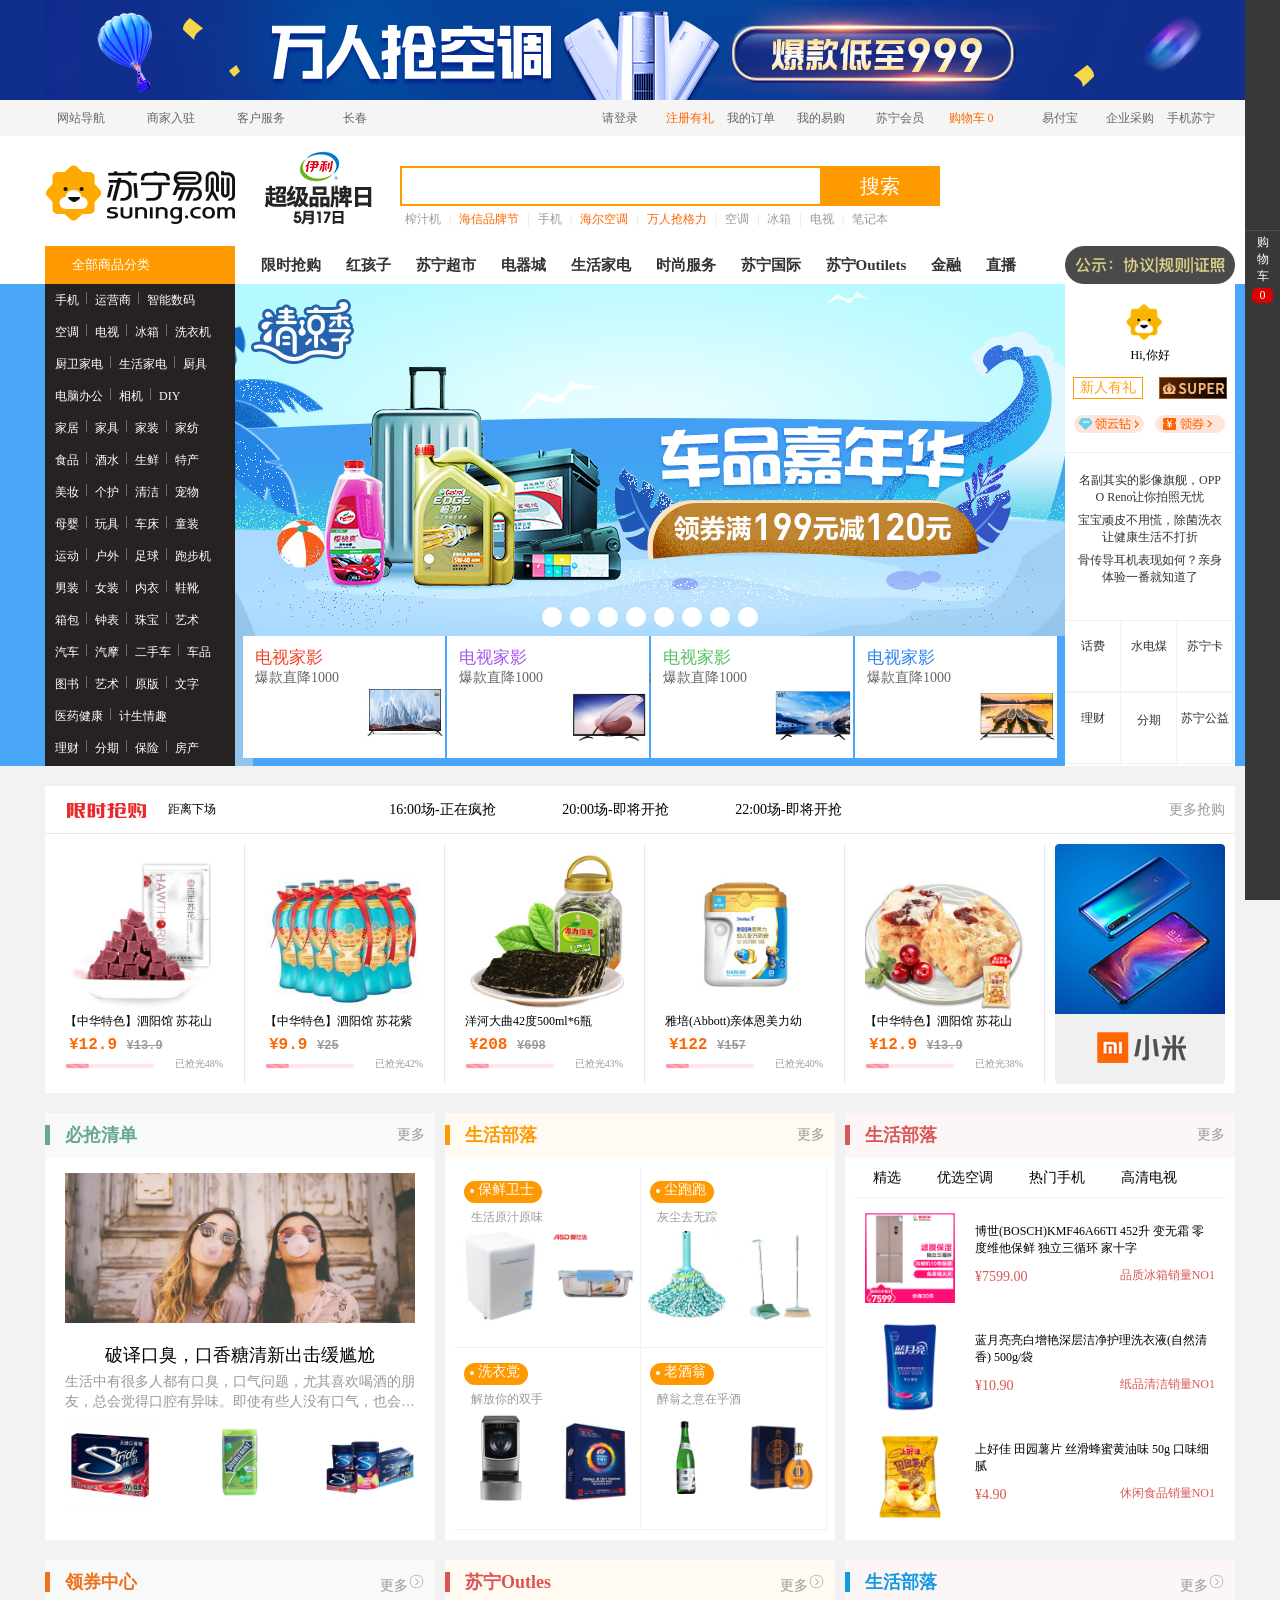
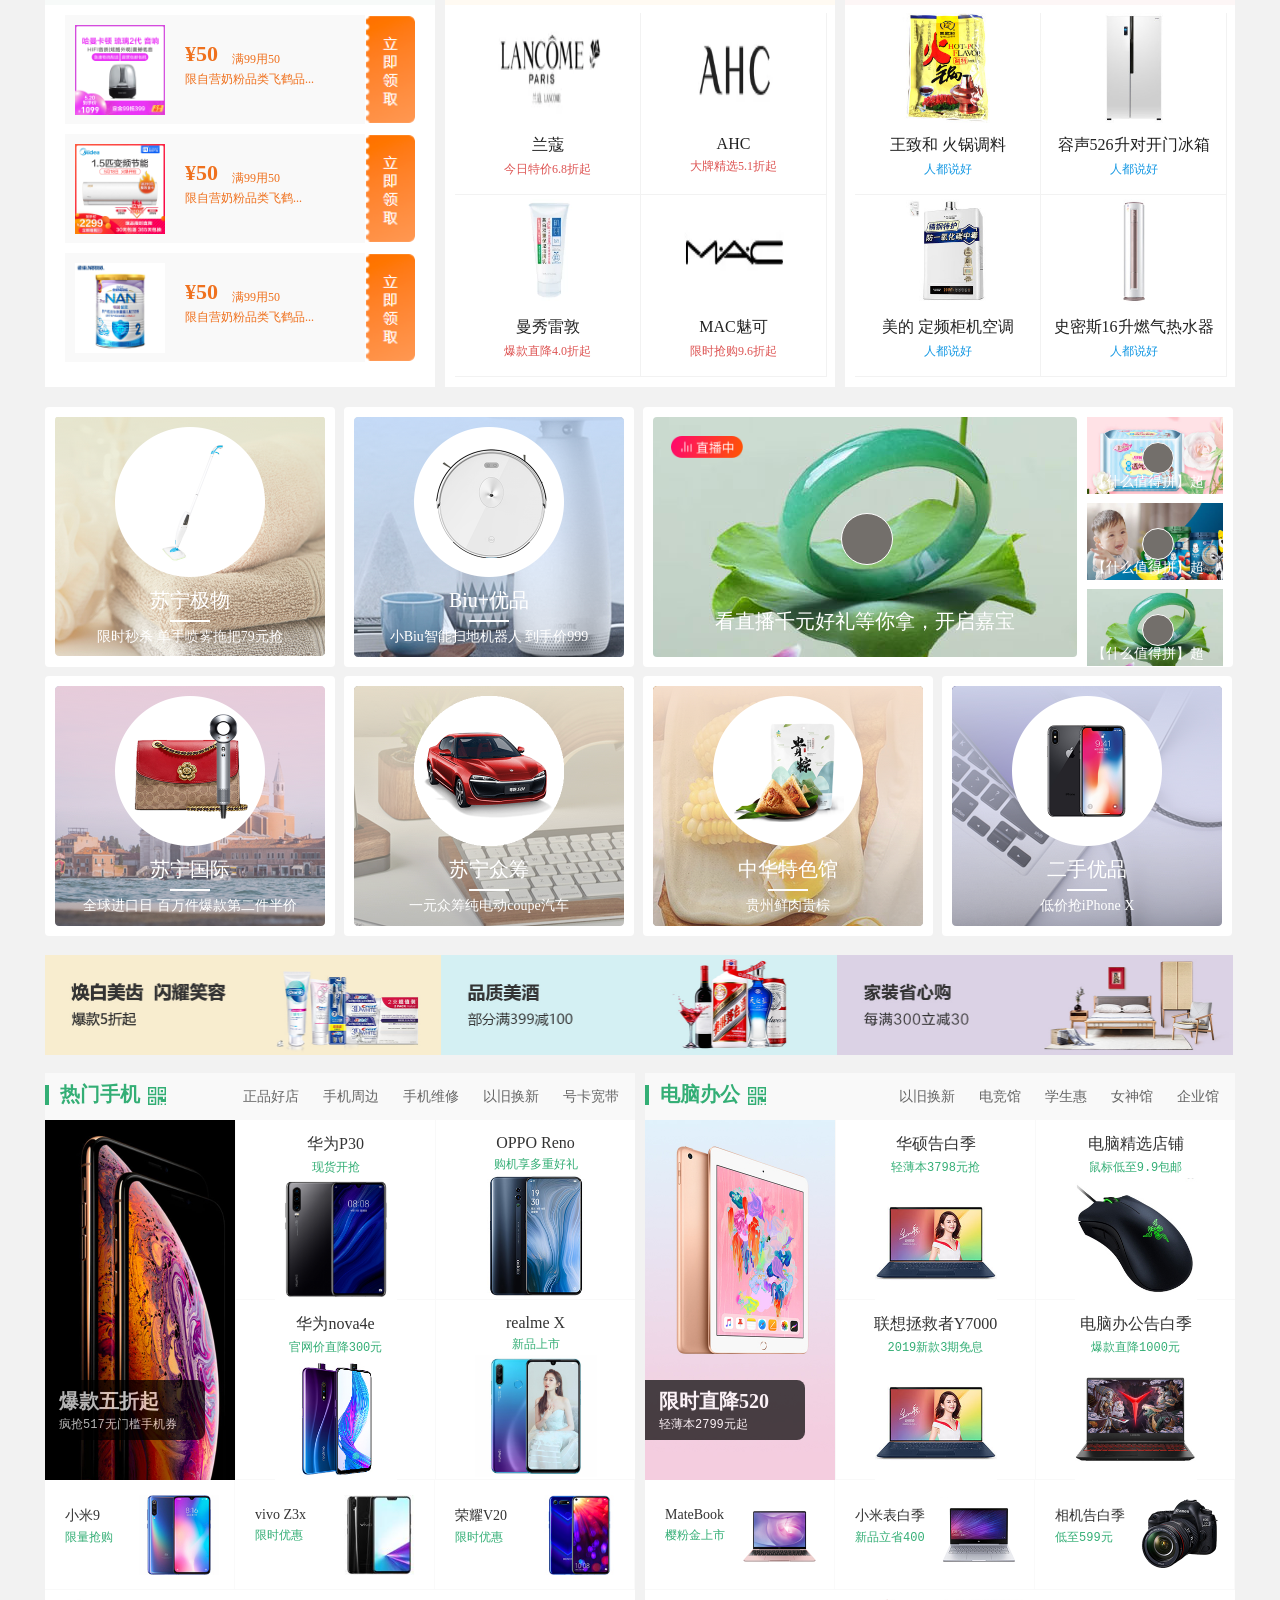
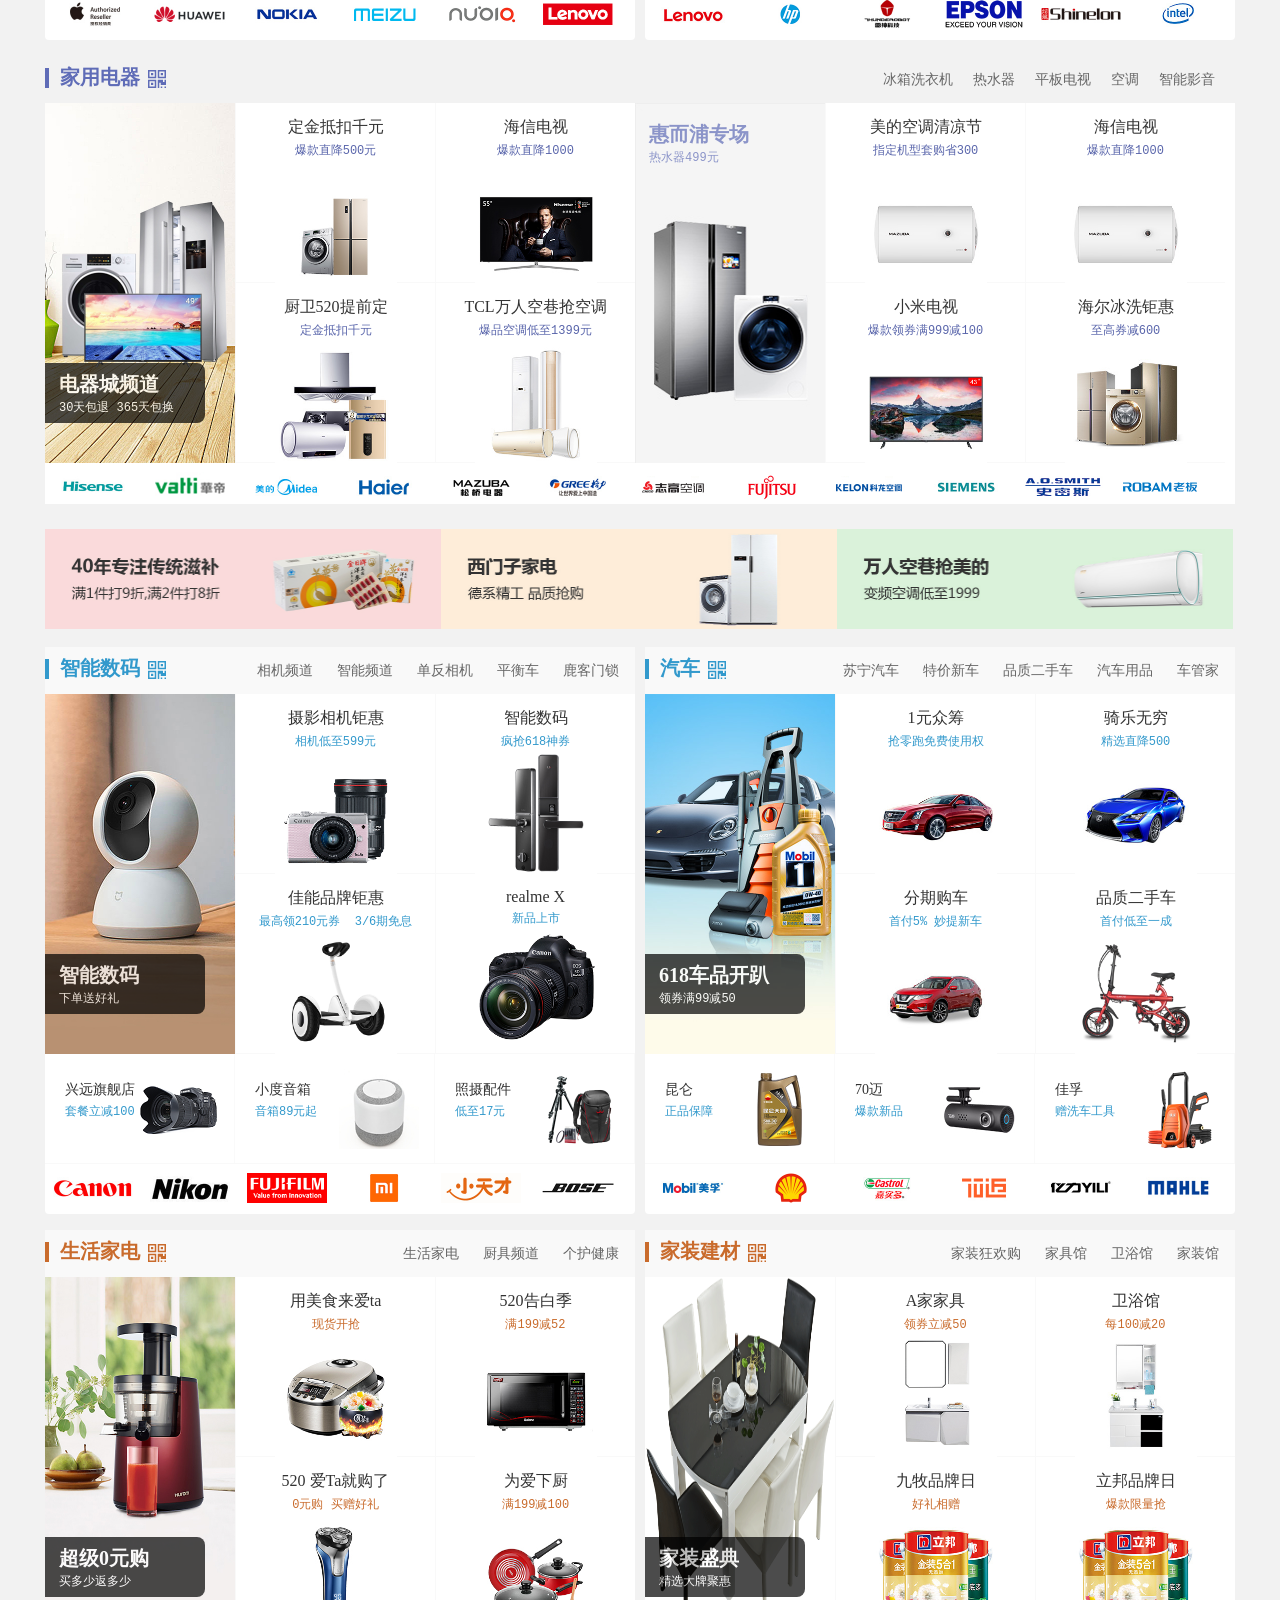
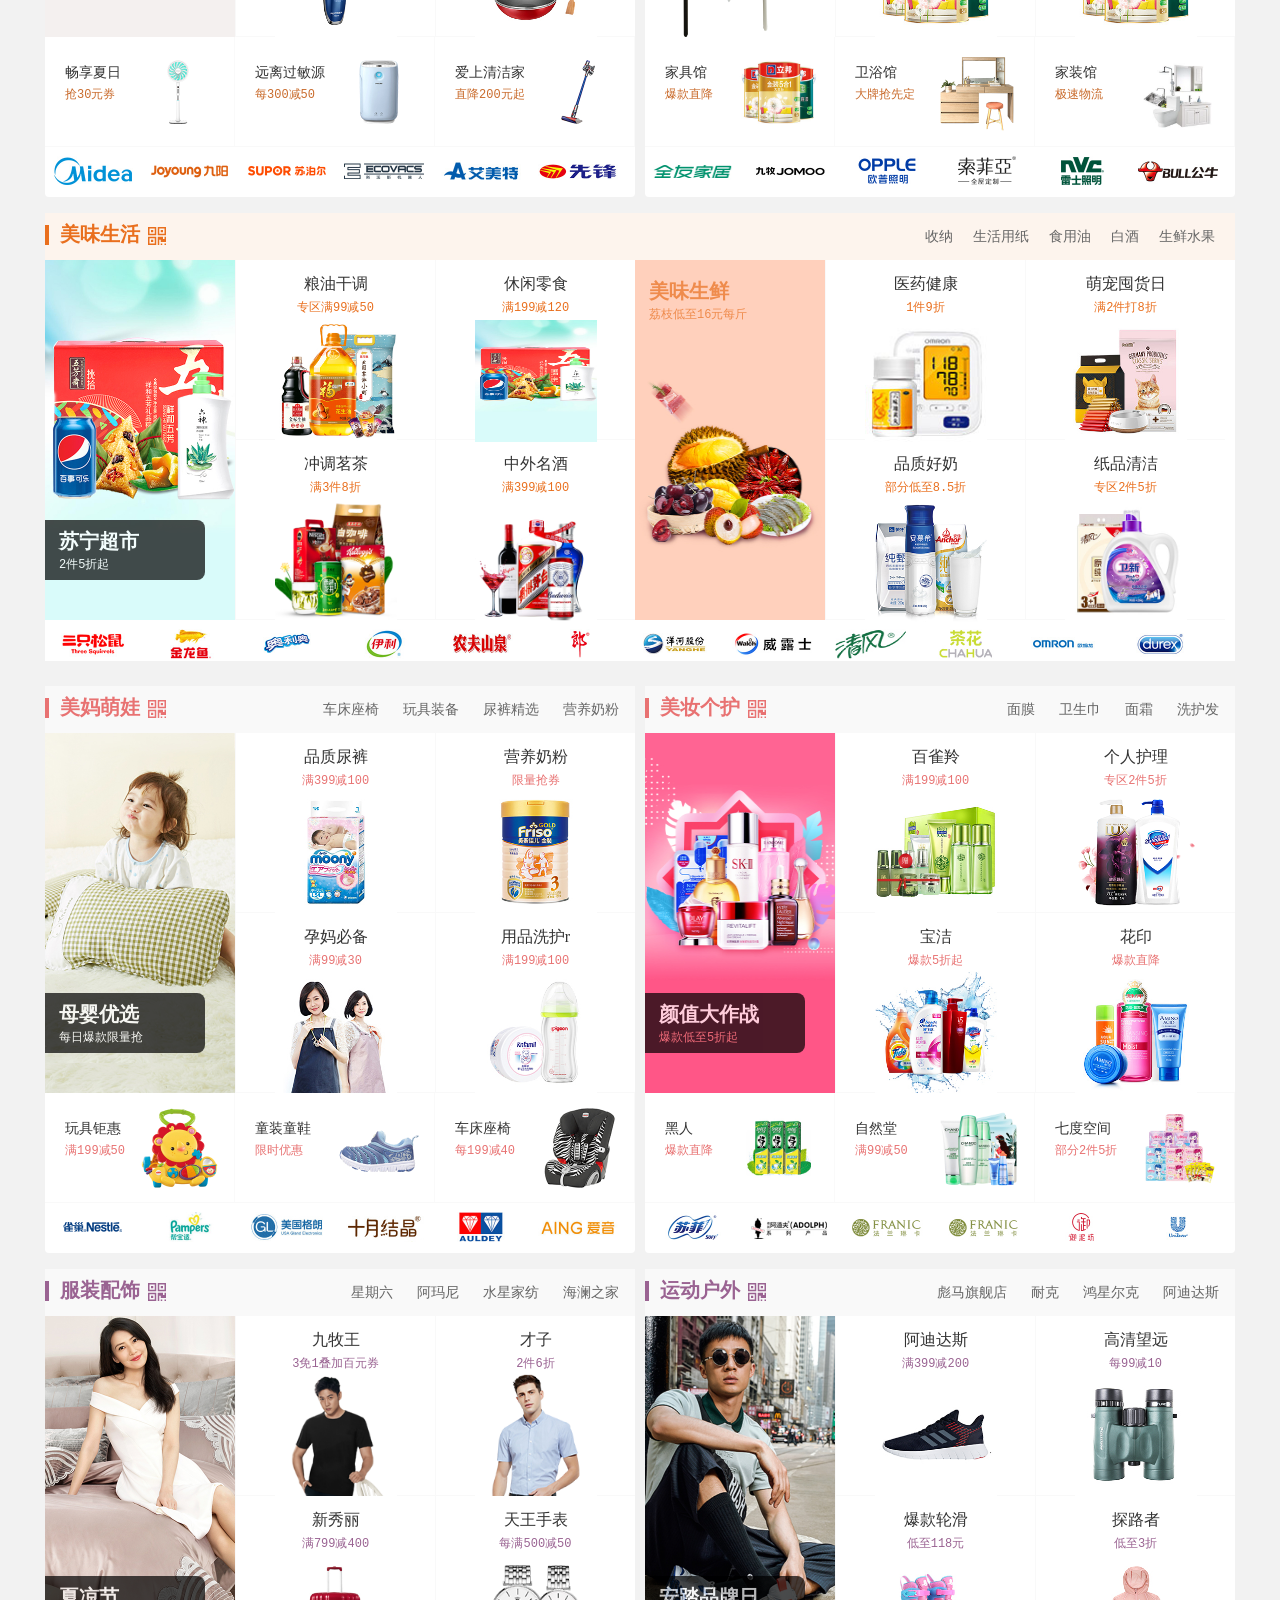
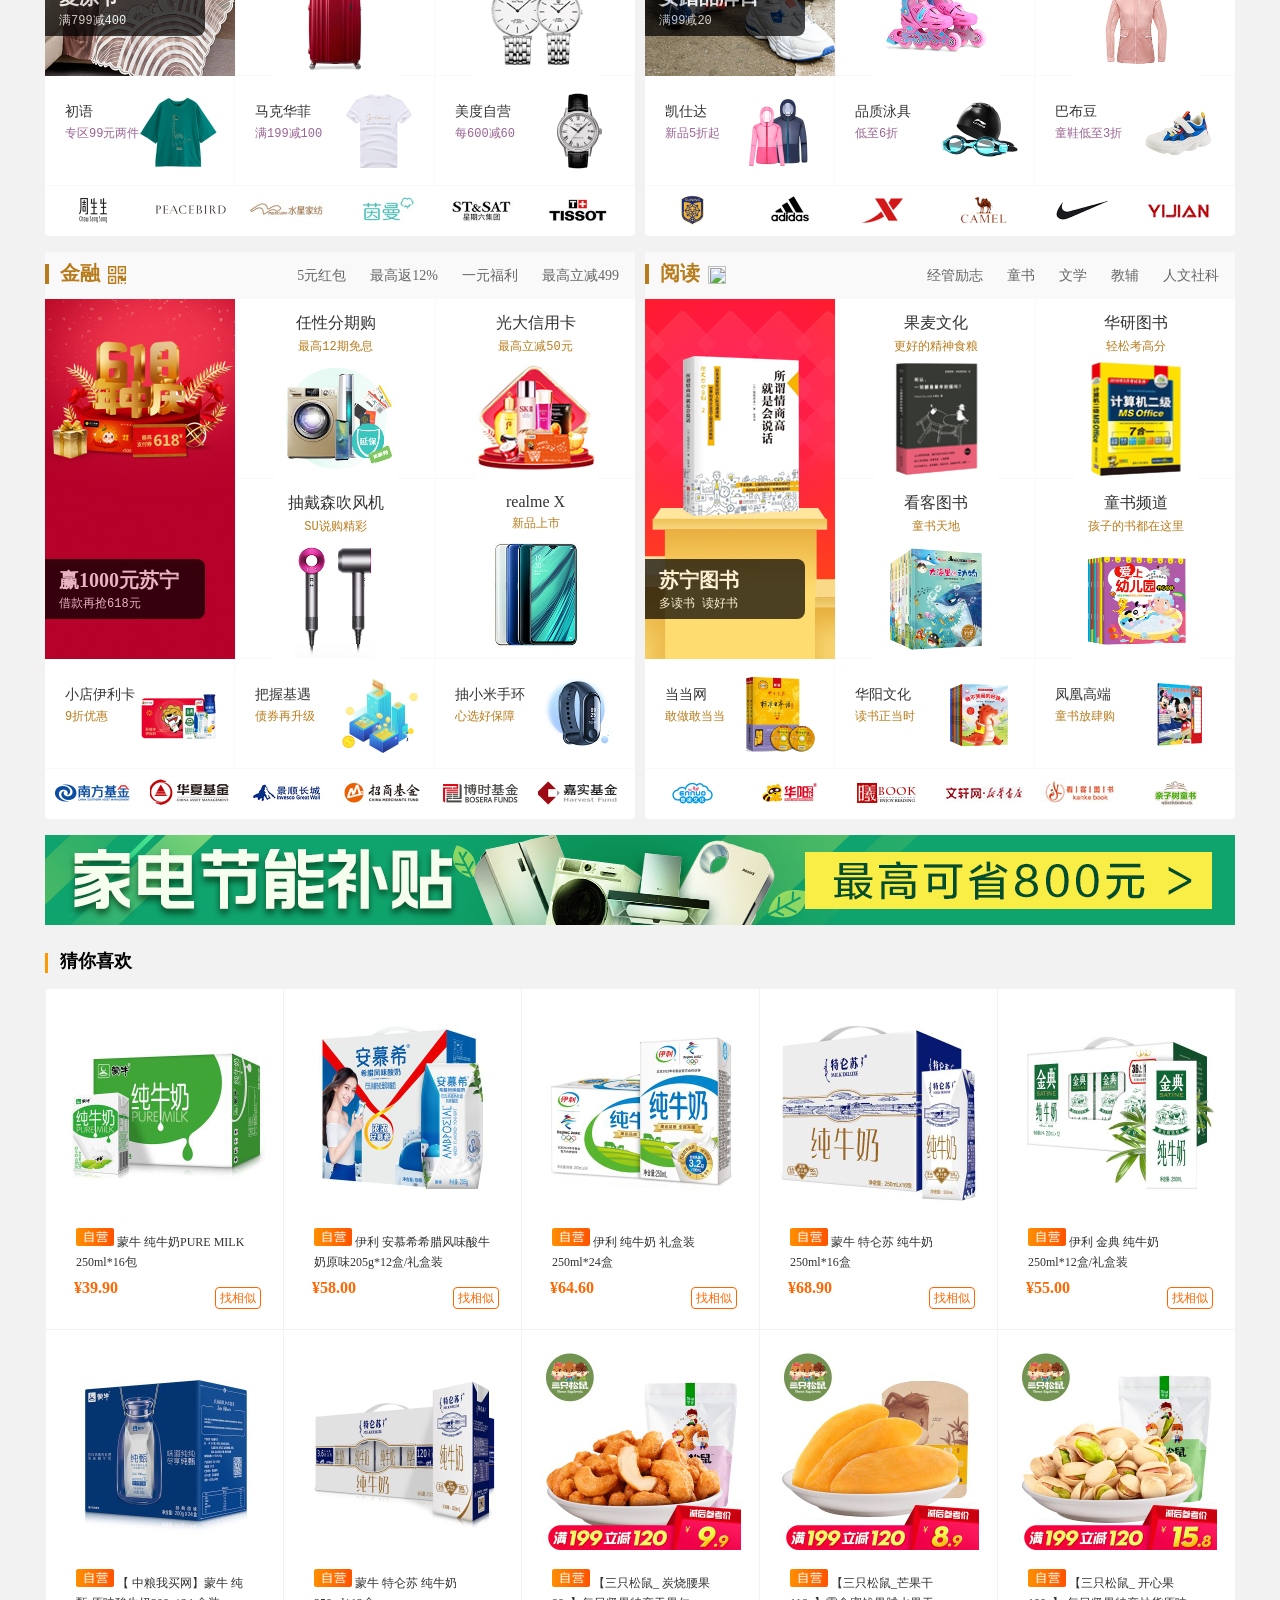
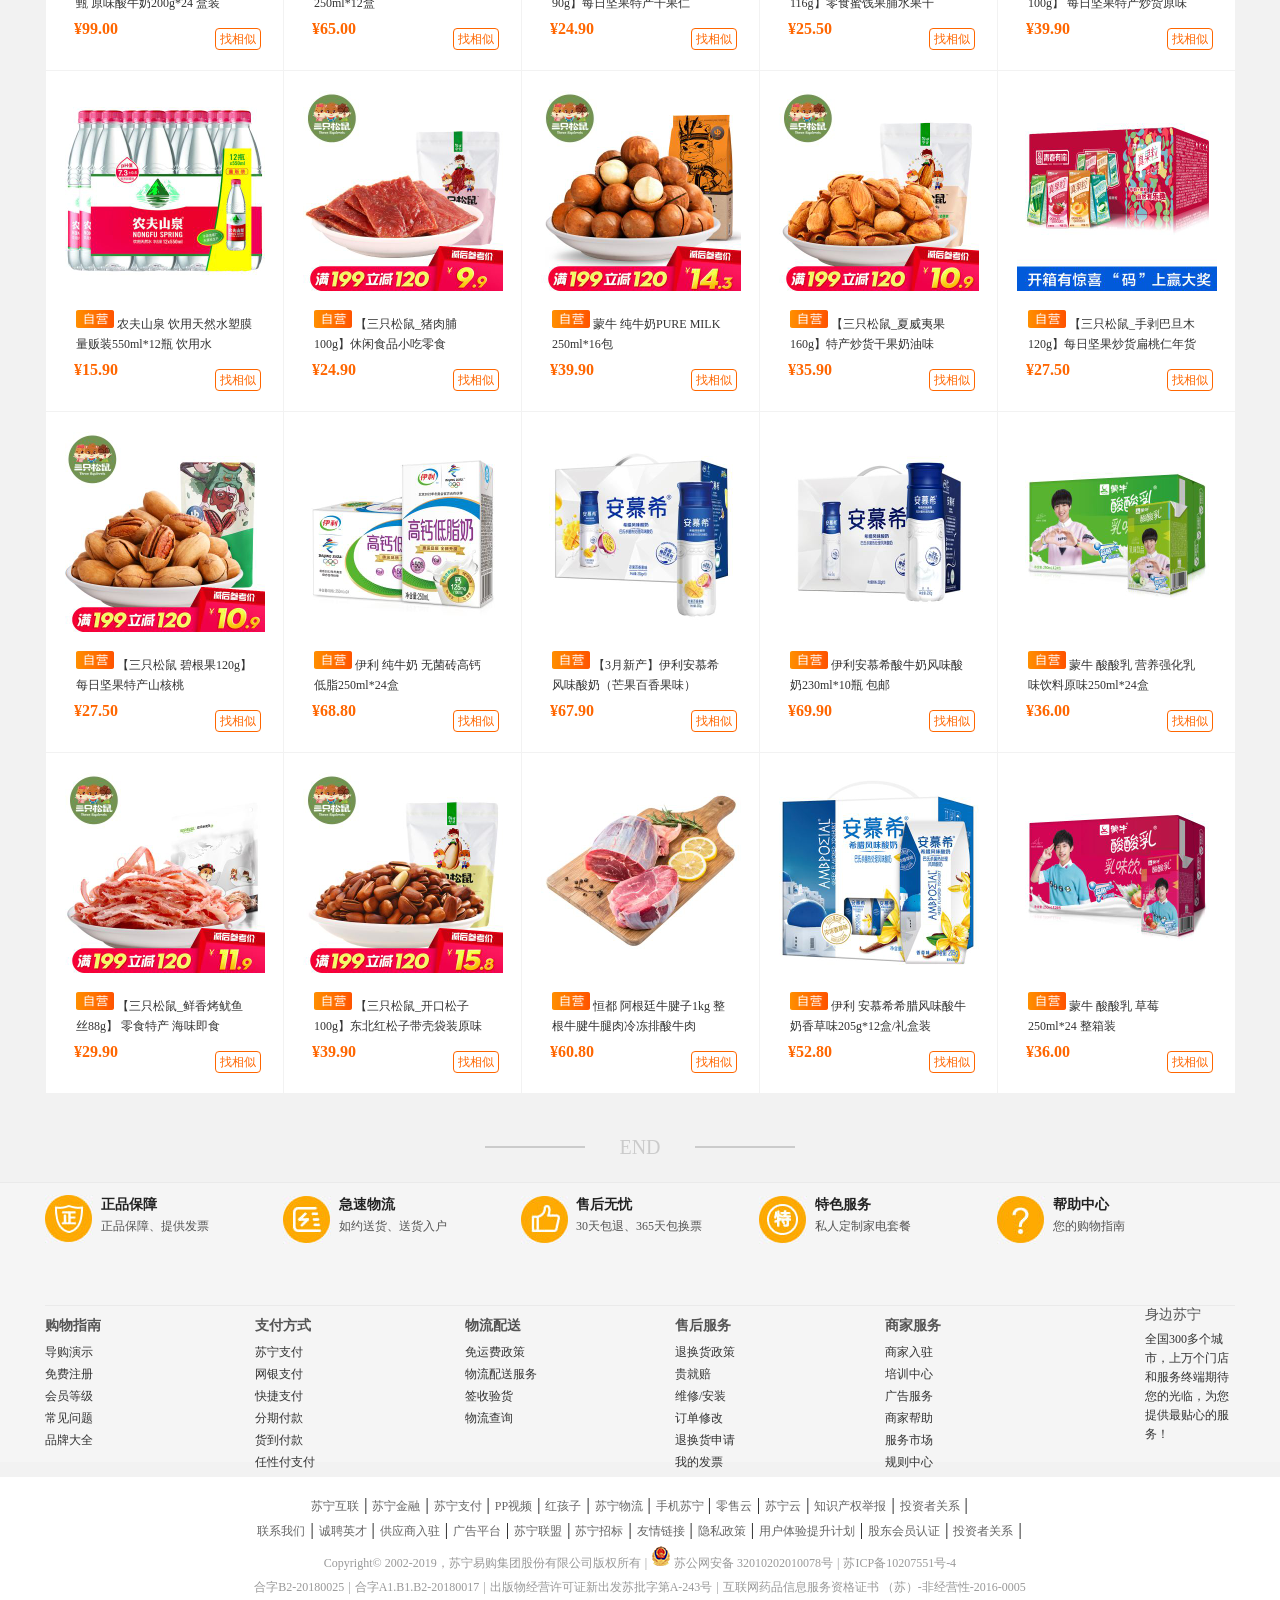
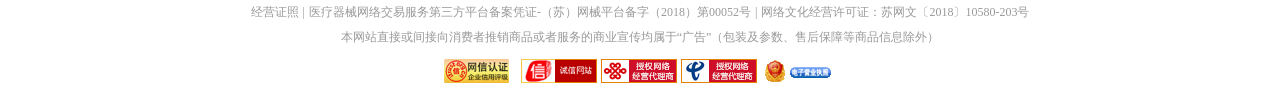
==== index.html @ 911e7fcb "苏宁" ====
<!DOCTYPE html>
<html lang="en">
<head>
    <meta charset="UTF-8">
    <meta name="viewport" content="width=device-width, initial-scale=1.0">
    <meta http-equiv="X-UA-Compatible" content="ie=edge">
    <title>苏宁易购(Suning.com)-送货更准时、价格更超值、上新货更快</title>
    <link rel="stylesheet" href="css/index.css">
    <link rel="stylesheet" href="https://at.alicdn.com/t/font_1201618_eb8140z4h4g.css">
    <link rel="stylesheet" href="https://at.alicdn.com/t/font_1202570_u12tnruxysr.css">
    <link rel="shortcut icon" href="img/favicon.ico">
</head>
<body>
    <!-- 头部开始 -->
    <div class="tou">
        <div class="bulet">
            <a href="">
                <img src="img/1.1.jpg" alt="" style="width:1190px;height:100px;">
            </a>
        </div>
    </div>
    <!-- 头部结束 -->
    <!-- 导航开始 -->
    <div class="daohang">
        <div class="one">
                <div class="left">
                    <a class="" href="">
                        <span>网站导航</span>
                        <i class="iconfont icon-arrow-down"></i>
                    </a>
                    <a class="" href="">商家入驻
                        <i class="iconfont icon-arrow-down"></i>
                    </a>
                    <a class="" href="">客户服务
                        <i class="iconfont icon-arrow-down"></i>
                    </a>
                    <a href="">
                        <i class="iconfont icon-dingweiweizhi"></i>
                        <span>长春</span>
                        <i class="iconfont icon-lower-triangle"></i>
                        </a>
                </div>
                <div class="right">
                    <a class="left2" href="">手机苏宁
                        <i class="iconfont icon-arrow-down"></i>
                    </a>
                    <a class="right1" href="">企业采购</a>
                    <a class="right1" href="">易付宝</a>
                    <a href="" style="color:#F60" class="a1">
                        <i class="iconfont icon-cart"></i>
                        购物车 0
                        <i class="iconfont icon-arrow-down"></i></a>
                    <a class="right1" href="">苏宁会员</a>
                    <a class="left2" href="">我的易购
                        <i class="iconfont icon-arrow-down"></i>
                    </a>
                    <a  class="left2" href="">我的订单
                        <i class="iconfont icon-arrow-down"></i>
                    </a>
                    <a href="" style="color:#F60">注册有礼</a>
                    <a class="right1" href="">请登录</a>
                </div>
        </div>
    </div>
    <!-- 导航结束 -->
    <!-- 搜索开始 -->
    <div class="suning">
        <div class="ning">
            <div class="top">
                <a class="n1" href=""><img src="img/1.1.png" alt="" style="width:190px;height:90px;"></a>
                <a href=""><img src="img/1.2gif.gif" alt=""></a>
            </div>
            <div class="sousuo">
                <div class="sousuo1">
                    <button><a href="">搜索</a></button>
                    <input type="text" style="outline:none;">
                    <div class="menu">
                        <a href="">榨汁机</a>
                        <span>|</span>
                        <a href="" style="color:#ff6600;">海信品牌节</a>
                        <span>|</span>
                        <a href="">手机</a>
                        <span>|</span>
                        <a href="" style="color:#ff6600;">海尔空调</a>
                        <span>|</span>
                        <a href="" style="color:#ff6600;">万人抢格力</a>
                        <span>|</span>
                        <a href="">空调</a>
                        <span>|</span>
                        <a href="">冰箱</a>
                        <span>|</span>
                        <a href="">电视</a>
                        <span>|</span>
                        <a href="">笔记本</a>
                    </div>
                </div>
                <div class="fenli"></div>
            </div>
        </div>
    </div>
    <!-- 搜索结束 -->
    <!-- 全部商品开始 -->
    <div class="q">
        <div class="quanbu">
        <div class="left">
            <a href="">
                <span>全部商品分类</span>
            </a>
        </div>
        <div class="zhongx">
            <ul>
                <li><a href="">限时抢购</a></li>
                <li><a href="">红孩子</a></li>
                <li><a href="">苏宁超市</a></li>
                <li><a href="">电器城</a></li>
                <li><a href="">生活家电</a></li>
                <li><a href="">时尚服务</a></li>
                <li><a href="">苏宁国际</a></li>
                <li><a href="">苏宁Outilets</a></li>
                <li><a href="">金融</a></li>
                <li><a href="">直播</a></li>
            </ul>
        </div>
        <div class="right">
            <img src="img/1.3.png" alt="" style="width:170px;height:38px;">
        </div>
        </div>
    </div>
    <!-- 全部商品结束 -->
    <!-- 轮播图开始 -->
    <div class="da">
        <div class="da1">
            <div class="left">
            <ul>
                <li>
                    <a href="">手机</a>
                    <span></span>
                    <a href="">运营商</a>
                    <span></span>
                    <a href="">智能数码</a>
                </li>
                <li>
                    <a href="">空调</a>
                    <span></span>
                    <a href="">电视</a>
                    <span></span>
                    <a href="">冰箱</a>
                    <span></span>
                    <a href="">洗衣机</a>
                </li>
                <li>
                    <a href="">厨卫家电</a>
                    <span></span>
                    <a href="">生活家电</a>
                    <span></span>
                    <a href="">厨具</a>
                </li>
                <li>
                    <a href="">电脑办公</a>
                    <span></span>
                    <a href="">相机</a>
                    <span></span>
                    <a href="">DIY</a>
                </li>
                <li>
                    <a href="">家居</a>
                    <span></span>
                    <a href="">家具</a>
                    <span></span>
                    <a href="">家装</a>
                    <span></span>
                    <a href="">家纺</a>
                </li>
                <li>
                    <a href="">食品</a>
                    <span></span>
                    <a href="">酒水</a>
                    <span></span>
                    <a href="">生鲜</a>
                    <span></span>
                    <a href="">特产</a>
                </li>
                <li>
                    <a href="">美妆</a>
                    <span></span>
                    <a href="">个护</a>
                    <span></span>
                    <a href="">清洁</a>
                    <span></span>
                    <a href="">宠物</a>
                </li>
                <li>
                    <a href="">母婴</a>
                    <span></span>
                    <a href="">玩具</a>
                    <span></span>
                    <a href="">车床</a>
                    <span></span>
                    <a href="">童装</a>
                </li>
                <li>
                    <a href="">运动</a>
                    <span></span>
                    <a href="">户外</a>
                    <span></span>
                    <a href="">足球</a>
                    <span></span>
                    <a href="">跑步机</a>
                </li>
                <li>
                    <a href="">男装</a>
                    <span></span>
                    <a href="">女装</a>
                    <span></span>
                    <a href="">内衣</a>
                    <span></span>
                    <a href="">鞋靴</a>
                </li>
                <li>
                    <a href="">箱包</a>
                    <span></span>
                    <a href="">钟表</a>
                    <span></span>
                    <a href="">珠宝</a>
                    <span></span>
                    <a href="">艺术</a>
                </li>
                <li>
                    <a href="">汽车</a>
                    <span></span>
                    <a href="">汽摩</a>
                    <span></span>
                    <a href="">二手车</a>
                    <span></span>
                    <a href="">车品</a>
                </li>
                <li>
                    <a href="">图书</a>
                    <span></span>
                    <a href="">艺术</a>
                    <span></span>
                    <a href="">原版</a>
                    <span></span>
                    <a href="">文字</a>
                </li>
                <li>
                    <a href="">医药健康</a>
                    <span></span>
                    <a href="">计生情趣</a>
                </li>
                <li>
                    <a href="">理财</a>
                    <span></span>
                    <a href="">分期</a>
                    <span></span>
                    <a href="">保险</a>
                    <span></span>
                    <a href="">房产</a>
                </li>
            </ul>
            </div>
            <div class="right">
            <div class="top">
                <div class="tu">
                    <a href="">
                        <img src="img/3.1.png" alt="">
                    </a>
                </div>
                <p>Hi,你好</p>
                <div class="zhongx">
                    <a class="xinren" href="">新人有礼</a>
                    <a href=""><img class="tu2" src="img/3.2.png" alt="" class="img1" style="width:70px;height:22px;"></a>
                    <a href=""><img class="tup"  src="img/20.1.png" alt=""></a>
                <div class="xia"></div>
                </div>
            </div>
            <div class="center">
                <ul>
                    <li>
                        <p>
                            <a href="">名副其实的影像旗舰，OPPO Reno让你拍照无忧</a > 
                        </p>
                    </li>
                    <li>
                        <p><a href="">宝宝顽皮不用慌，除菌洗衣让健康生活不打折</a></p>
                    </li>
                    <li>
                        <p>
                            <a href="">骨传导耳机表现如何？亲身体验一番就知道了</a>
                        </p>
                    </li>
                </ul>
            </div>
            <div class="bot">
                <ul>
                    <li>
                        <a href="">
                            <i class="iconfont icon-shouji icon1"></i>
                            <p>话费</p>
                        </a>
                    </li>
                    <li>
                        <a href="">
                            <i class="iconfont icon-shuidian icon1"></i>
                            <p>水电煤</p>
                        </a>
                    </li>
                    <li>
                        <a href=""><i class="iconfont icon-qia icon1"></i><p>苏宁卡</p></a>
                    </li>
                    <li>
                       <a href="">
                           <i class="iconfont icon-qianbao icon1"></i>
                           <p>理财</p>
                        </a>      
                    </li>
                    <li>
                        <a href="">
                            <i class="iconfont icon-gongjuxiang icon1"></i>
                            <p class="p1">分期</p>
                        </a>
                    </li>
                    <li>
                        <a href="">
                            <i class="iconfont icon-public-welfare icon1"></i>
                            <p>苏宁公益</p>
                        </a>
                    </li>
                </ul>
            </div>
            </div>
            <div class="da3">
                <div class="zuo">
                    <a href="">
                        <i class="iconfont icon-zuojian"></i>
                    </a> 
                </div>
                <div class="you">
                    <a href="">
                        <i class="iconfont icon-zuojian-copy"></i>
                    </a>
                </div>
                <div class="rig"></div>
                <ul>                    
                    <li>
                        <a href="">
                        <img src="img/2.1jpg.jpg" alt="">
                    </a></li>
                    <li><a href="">
                        <img src="img/2.2.jpg" alt="">
                    </a></li>
                    <li><a href="">
                        <img src="img/2.3.jpg" alt="">
                    </a></li>
                    <li><a href="">
                        <img src="img/2.4.jpg" alt="">
                    </a></li>
                    <li><a href="">
                        <img src="img/2.5.jpg" alt="">
                    </a></li>
                    <li><a href="">
                        <img src="img/2.6.jpg" alt="">
                    </a></li>
                    <li><a href="">
                        <img src="img/2.7.jpg" alt="">
                    </a></li>
                    <li><a href="">
                        <img src="img/2.8.jpg" alt="">
                    </a></li>
                </ul>
                <div class="lunbod">
                    <div class="lunbod1">
                        <a href=""></a>
                        <a href=""></a>
                        <a href=""></a>
                        <a href=""></a>
                        <a href=""></a>
                        <a href=""></a>
                        <a href=""></a>
                        <a href=""></a>
                    </div>
                </div>
                <div class="bot2">
                    <ul>
                        <li>
                            <p style="color:#EF4429;font-size:17px;">电视家影</p>
                            <div class="p1">爆款直降1000</div>
                            <img src="img/2.9.jpg" alt="">
                        </li>
                        <li>
                            <p style="color:#A458EB;font-size:17px;">电视家影</p>
                            <div class="p1">爆款直降1000</div>
                            <img src="img/2.10.jpg" alt="">
                        </li>
                        <li>
                            <p style="color:#57BF62;font-size:17px;">电视家影</p>
                            <div class="p1">爆款直降1000</div>
                            <img src="img/2.11jpg.jpg" alt="">
                        </li>
                        <li>
                            <p style="color:#2D83EB;font-size:17px;">电视家影</p>
                            <div class="p1">爆款直降1000</div>
                            <img src="img/2.12.jpg" alt="">
                        </li>
                    </ul>
                </div>
            </div>
        </div>
        <div class="bot2">
            <ul>
                <li>
                    <p style="color:#EF4429;font-size:17px;">电视家影</p>
                    <div class="p1">爆款直降1000</div>
                    <img src="img/2.9.jpg" alt="">
                </li>
                <li>
                    <p style="color:#A458EB;font-size:17px;">电视家影</p>
                    <div class="p1">爆款直降1000</div>
                    <img src="img/2.10.jpg" alt="">
                </li>
                <li>
                    <p style="color:#57BF62;font-size:17px;">电视家影</p>
                    <div class="p1">爆款直降1000</div>
                    <img src="img/2.11jpg.jpg" alt="">
                </li>
                <li>
                    <p style="color:#2D83EB;font-size:17px;">电视家影</p>
                    <div class="p1">爆款直降1000</div>
                    <img src="img/2.12.jpg" alt="">
                </li>
            </ul>
        </div>
    </div>
    <!-- 轮播图结束 -->
    <!-- 侧导航开始 -->
    <div class="cehang">
        <div class="smallce">
            <a class="icon1" href="">
                <i class="iconfont icon-user"></i>
            </a>
            <div class="smallone">
                <a class="icon2" href="">
                    <i class="iconfont icon-gouwuche"></i>
                    <span>购物车</span>
                    <span class="one">0</span>
                </a>
            </div>
            <a class="icon3" href="">
                <i class="iconfont icon-xiaoxi"></i>
            </a>
            <a class="icon3" href="">
                <i class="iconfont icon-qian"></i>
            </a>
            <a class="icon3" href="">
                <i class="iconfont icon-zuji"></i>
            </a>
            <a class="icon3 icon4" href="">
                <i class="iconfont icon-tubiao-"></i>
            </a>
            <a class="icon3" href="">
                <i class="iconfont icon-saoma"></i>
            </a>
            <a class="icon3" href="">
                <i class="iconfont icon-zhiding"></i>
            </a>
        </div>
    </div>
    <!-- 侧导航结束 -->
    <!-- 抢购开始 -->
    <div class="qianggou">
        <div class="top">
            <img src="img/4.1.png" alt="">
            <p>距离下场</p>
            <div class="top2">
                <span>16:00场-正在疯抢</span>
                <span>20:00场-即将开抢</span>
                <span>22:00场-即将开抢</span>
            </div>
            <a href="">更多抢购
                <i class="iconfont icon-gengduo2"></i>
            </a>

        </div>
        <div class="con">
            <div class="you">
                <a href="">
                    <img src="img/4.7.png" alt="">
                </a>
            </div>
            <div class="zuo">
                <div class="leftk">
                    <a href=""><i class="iconfont icon-zuojian f1"></i></a> 
                </div>
                <div class="rightk">
                    <a href=""><i class="iconfont icon-zuojian-copy f1"></i></a> 
                </div>
                <ul>
                    <li>
                        <a href="">
                            <img src="img/4.2.jpg" alt="" class="kuai1">
                            <p style="font-size:12px;" class="n1">【中华特色】泗阳馆 苏花山</p>
                            <pre>¥12.9 <s style="color:#999;font-size:12px;">¥13.9</s></pre>
                            <p class="p3">已抢光48%</p>
                            <img src="img/tiao.png" alt="" class="tiao">
                        </a>    
                    </li>
                    <li>
                        <a href="">
                        <img src="img/4.3.jpg" alt="" class="kuai1">
                            <p style="font-size:12px;" class="n1">【中华特色】泗阳馆 苏花紫</p>
                            <pre>¥9.9 <s style="color:#999;font-size:12px;">¥25</s></pre>
                            <p class="p3">已抢光42%</p>
                            <img src="img/tiao.png" alt="" class="tiao">
                        </a>
                    </li>
                    <li>
                        <a href="">
                        <img src="img/4.4.jpg" alt="" class="kuai1">
                            <p style="font-size:12px;" class="n1">洋河大曲42度500ml*6瓶</p>
                            <pre>¥208 <s style="color:#999;font-size:12px;">¥698</s></pre>
                            <p class="p3">已抢光43%</p>
                            <img src="img/tiao.png" alt="" class="tiao">
                        </a>
                    </li>
                    <li>
                        <a href="">
                        <img src="img/4.5.jpg" alt="" class="kuai1">
                            <p style="font-size:12px;" class="n1">雅培(Abbott)亲体恩美力幼</p>
                            <pre>¥122 <s style="color:#999;font-size:12px;">¥157</s></pre>
                            <p class="p3">已抢光40%</p>
                            <img src="img/tiao.png" alt="" class="tiao">
                        </a>
                    </li>
                    <li>
                        <a href="">
                        <img src="img/4.6.jpg" alt="" class="kuai1">
                            <p style="font-size:12px;" class="n1">【中华特色】泗阳馆 苏花山</p>
                            <pre>¥12.9 <s style="color:#999;font-size:12px;">¥13.9</s></pre>
                            <p class="p3">已抢光38%</p>
                            <img src="img/tiao.png" alt="" class="tiao">
                        </a>        
                    </li>
                </ul>
            </div>
            </div>
        </div>
    </div>
    <!-- 抢购结束 -->
    <!-- 必抢开始 -->
    <div class="biqiang">
        <div class="tu1">
            <div class="top">
                <span></span>
                <p>必抢清单</p>
                <a href="">更多
                    <i class="iconfont icon-gengduo2"></i>  
                </a>
            </div>
            <div class="bottom">
                <a href="">
                    <img src="img/5.1.jpg" alt="">
                    <p>破译口臭，口香糖清新出击缓尴尬</p>
                    <p class="xiao2">生活中有很多人都有口臭，口气问题，尤其喜欢喝酒的朋友，总会觉得口腔有异味。即使有些人没有口气，也会军队和数据库</p>
                    <div class="tut1">
                        <a href=""><img src="img/5.2.webp" alt=""></a> 
                        <a href=""><img src="img/5.3.webp" alt=""></a>
                        <a href=""><img src="img/5.4.webp" alt=""></a>  
                    </div>
                    <div class="zuo">
                        <a href="">
                            <i class="iconfont icon-zuojian"></i>
                        </a> 
                    </div>
                    <div class="you">
                        <a href="">
                            <i class="iconfont icon-zuojian-copy"></i>
                        </a>
                    </div>
                </a>
            </div>
        </div>
        <div class="tu1">
            <div class="top top2">
                <span style="background-color:#FF9902;"></span>
                <p style="color:#FF9902;">生活部落</p>
                <a href="">更多
                    <i class="iconfont icon-gengduo2"></i>
                </a>
            </div>
            <div class="dd">
                <ul>
                    <li>
                        <a href="">
                           <p class="dd4"><i></i>保鲜卫士</p>
                           <p class="dd3">生活原汁原味</p>
                           <img class="dd1" src="img/221.jpg" alt="">
                           <img class="dd2" src="img/222.jpg" alt="">
                        </a>
                    </li>
                    <li>
                        <a href="">
                           <p class="dd4"><i></i>尘跑跑</p>
                           <p class="dd3">灰尘去无踪</p>
                           <img class="dd1" src="img/223.jpg" alt="">
                           <img class="dd2" src="img/224.jpg" alt="">  
                        </a>
                    </li>
                    <li>
                        <a href="">
                           <p class="dd4"><i></i>洗衣党</p>
                           <p class="dd3">解放你的双手</p>
                           <img class="dd1" src="img/225.jpg" alt="">
                           <img class="dd2" src="img/226.jpg" alt="">   
                        </a>
                    </li>
                    <li>
                        <a href="">
                           <p class="dd4"><i></i>老酒翁</p>
                           <p class="dd3">醉翁之意在乎酒</p>
                           <img class="dd1" src="img/227.jpg" alt="">
                           <img class="dd2" src="img/228.jpg" alt="">
                        </a>
                    </li>
                </ul>
            </div>    
        </div>
        <div class="tu1 tu2">
            <div class="top top2 top3">
                    <span style="background-color:#DB5757;"></span>
                    <p style="color:#DB5757;">生活部落</p>
                    <a href="">更多
                        <i class="iconfont icon-gengduo2"></i>
                    </a>
            </div>
            <div class="dahe">
                <div class="jx">
                    <ul>
                        <li class="jx2">精选</li>
                        <li>优选空调</li>
                        <li>热门手机</li>
                        <li>高清电视</li>
                    </ul>
                </div>
                <div class="nbx">
                    <div class="zuo">
                        <a href="">
                            <i class="iconfont icon-zuojian"></i>
                        </a> 
                    </div>
                    <div class="you">
                        <a href="">
                            <i class="iconfont icon-zuojian-copy"></i>
                        </a>
                    </div>
                    <ul>
                        <li>
                            <a href=""><img src="img/6.1.jpg"></a>
                            <div class="ri">
                                <p class="ri2">
                                    博世(BOSCH)KMF46A66TI 452升 变无霜 零度维他保鲜 独立三循环 家十字
                                </p>
                                <p class="ri3">¥7599.00</p>
                                <p class="ri4">品质冰箱销量NO1</p>
                            </div>  
                        </li>
                        <li>
                            <a href=""><img src="img/6.2.jpg"></a>
                            <div class="ri">
                                <p class="ri2">
                                    蓝月亮亮白增艳深层洁净护理洗衣液(自然清香) 500g/袋
                                </p>
                                <p class="ri3">¥10.90</p>
                                <p class="ri4">纸品清洁销量NO1</p>
                            </div>  
                        </li>
                        <li>
                            <a href=""><img src="img/6.3.jpg""></a>
                            <div class="ri">
                                <p class="ri2">
                                    上好佳 田园薯片 丝滑蜂蜜黄油味 50g 口味细腻
                                </p>
                                <p class="ri3">¥4.90</p>
                                <p class="ri4">休闲食品销量NO1</p>
                            </div>  
                        </li>
                    </ul>
                </div>
            </div>
        </div>
    </div>
    <!-- 必抢结束 -->
    <!-- 领劵开始 -->
    <div class="biqiang">
        <div class="tu1">
            <div class="top">
                <span style="background-color:#EF711E;"></span>
                <p style="color:#EF711E;">领券中心</p>
                <a href="">更多<img src="img/666.png" alt="" style="width:17px;height:17px;"></a>
            </div>
            <div class="xiam">
                <ul>
                    <li>
                        <div class="le">
                            <img class="le1" src="img/7.1.jpg" alt="">
                            <div class="lj">
                                <p class="zx">¥50</p>
                                <p class="zx1">满99用50</p>
                                <p class="zx2">限自营奶粉品类飞鹤品...</p>
                            </div>
                        </div>
                        <a href="">
                            <img class="zx3" src="img/8.1.png" alt="">
                        </a>
                    </li>
                    <li>
                        <div class="le">
                            <img class="le1" src="img/7.2.jpg"alt="">
                            <div class="lj">
                                <p class="zx">¥50</p>
                                <p class="zx1">满99用50</p>
                                <p class="zx2">限自营奶粉品类飞鹤...</p>
                            </div>
                        </div>
                        <a href="">
                            <img class="zx3" src="img/8.1.png" alt="">
                        </a>
                    </li>
                    <li>
                        <div class="le">
                            <img class="le1" src="img/7.3.jpg" alt="">
                            <div class="lj">
                                 <p class="zx">¥50</p>
                                <p class="zx1">满99用50</p>
                                <p class="zx2">限自营奶粉品类飞鹤品...</p>
                            </div>
                        </div>
                        <a href="">
                            <img class="zx3" src="img/8.1.png" alt="">
                        </a>
                    </li>
                </ul>
            </div>
        </div>
        <div class="tu1">
            <div class="top top2">
                <span style="background-color:#DD5352;"></span>
                <p style="color:#DD5352;">苏宁Outles</p>
                <a href="">更多<img src="img/666.png"alt=""style="width:17px;height:17px;"></a>
            </div>
            <div class="dd">
                <ul>
                    <li>
                        <a href="">
                            <img src="img/7.5.webp" alt="">
                            <p class="name">兰蔻</p>
                            <p class="name1">今日特价6.8折起</p>
                        </a>
                    </li>
                    <li>
                        <a href="">
                            <img src="img/7.2.webp" alt="">
                            <p class="name">AHC</p>
                            <p class="name1">大牌精选5.1折起</p>
                        </a>
                    </li>
                    <li>
                        <a href="">
                            <img src="img/7.3.webp" alt="">
                            <p class="name">曼秀雷敦</p>
                            <p class="name1">爆款直降4.0折起</p>
                        </a>
                    </li>
                    <li>
                        <a href="">
                            <img src="img/7.4.webp" alt="">
                            <p class="name">MAC魅可</p>
                            <p class="name1">限时抢购9.6折起</p>
                        </a>
                    </li>
                </ul>
            </div>
            </div>
            <div class="tu1 tu2">
                <div class="top top2 top3">
                            <span style="background-color:#1498E3;"></span>
                            <p style="color:#1498E3;">生活部落</p>
                            <a href="">更多<img src="img/666.png"alt=""style="width:17px;height:17px;"></a>
                </div>
                 <div class="dd">
                <ul>
                    <li>
                        <a href="">
                            <img src="img/7.4.jpg" alt="">
                            <p class="name">王致和 火锅调料</p>
                            <p class="name1 name2">人都说好</p>
                        </a>
                    </li>
                    <li>
                        <a href="">
                            <img src="img/7.5.jpg" alt="">
                            <p class="name">容声526升对开门冰箱</p>
                            <p class="name1 name2">人都说好</p>
                        </a>
                    </li>
                    <li>
                        <a href="">
                            <img src="img/7.6.jpg" alt="">
                            <p class="name">美的 定频柜机空调</p>
                            <p class="name1 name2">人都说好</p>
                        </a>
                    </li>
                    <li>
                        <a href="">
                            <img src="img/7.7.jpg" alt="">
                            <p class="name">史密斯16升燃气热水器</p>
                            <p class="name1 name2">人都说好</p>
                        </a>
                    </li>
                </ul>
            </div>   
            </div>
    </div>
    <!-- 领劵结束 -->
    <!-- 网购开始 -->
    <div class="next">
        <div class="zhengti zhengti3">
            <a href="">
                <img class="im" src="img/9.1.png" alt="">
                <img class="im1" src="img/9.3.png" alt="">
                <div class="im2">
                    <div class="im3">苏宁极物</div>
                    <span></span>
                    <p>限时秒杀 单手喷雾拖把79元抢</p>
                </div>
            </a>
        </div>
        <div class="zhengti zhengti">
            <a href="">
                <img class="im" src="img/9.2.png" alt="">
                <img class="im1" src="img/9.4.png" alt="">
                <div class="im2">
                    <div class="im3">Biu+优品</div>
                    <span></span>
                    <p>小Biu智能扫地机器人 到手价999</p>
                </div>
            </a>
        </div>
        <div class="zhengti zhengti2">
            <div class="zhibo">
                <a href="">
                    <img class="i1" src="img/9.13.jpg" alt="">
                    <p>看直播千元好礼等你拿，开启嘉宝</p>
                    <div class="k">
                        <i class="iconfont icon-aaaziyuan"></i>
                    </div>
                    <img class="ig2" src="img/zhibo2.png" alt="">
                </a>
            </div>
            <div class="zhibo2">
                <a href="">
                    <img src="img/9.14.jpg" alt="" style="width:169ox;height:77px;">
                    <p>【什么值得拼】超</p>
                    <div class="b">
                        <i class="iconfont icon-aaaziyuan"></i>
                    </div>
                </a>
            </div>
            <div class="zhibo2">
                <a href="">
                    <img src="img/9.15.jpg" alt="" style="width:169ox;height:77px;">
                    <p>【什么值得拼】超</p>
                    <div class="b">
                        <i class="iconfont icon-aaaziyuan"></i>
                    </div>
                </a>
            </div>
            <div class="zhibo2">
                <a href="">
                    <img src="img/9.16.jpg" alt="" style="width:169ox;height:77px;">
                    <p>【什么值得拼】超</p>
                    <div class="b">
                        <i class="iconfont icon-aaaziyuan"></i>
                    </div>
                </a>
            </div>
        </div>
        <div class="zhengti zhengti3 zhengti4">
            <a href="">
                <img class="im" src="img/9.5.png" alt="">
                <img class="im1" src="img/9.6.png" alt="">
                <div class="im2">
                    <div class="im3">苏宁国际</div>
                    <span></span>
                    <p>全球进口日 百万件爆款第二件半价</p>
                </div>
            </a>
        </div>
        <div class="zhengti zhengti4">
            <a href="">
                <img class="im" src="img/9.7.png" alt="">
                <img class="im1" src="img/9.8.png" alt="">
                <div class="im2">
                    <div class="im3">苏宁众筹</div>
                    <span></span>
                    <p>一元众筹纯电动coupe汽车</p>
                </div>
            </a>
        </div>
        <div class="zhengti zhengti4">
            <a href="">
                <img class="im" src="img/9.9.png" alt="">
                <img class="im1" src="img/9.10.png" alt="">
                <div class="im2">
                    <div class="im3">中华特色馆</div>
                    <span></span>
                    <p>贵州鲜肉贵棕</p>
                </div>
            </a>
        </div>
        <div class="zhengti  zhengti4">
            <a href="">
                <img class="im" src="img/9.11.png" alt="">
                <img class="im1" src="img/9.12.png" alt="">
                <div class="im2">
                    <div class="im3">二手优品</div>
                    <span></span>
                    <p>低价抢iPhone X</p>
                </div>
            </a>
        </div>
    </div>
    <!-- 网购结束 -->
    <div class="kuai3">
        <a href="">
            <img src="img/10..jpg" alt="">
        </a>
        <a href="">
            <img src="img/10.2.jpg" alt="">
        </a>
        <a href="">
            <img src="img/10.3.jpg" alt="">
        </a>
    </div>
    <!-- 手机开始 -->
    <div class="shouji">
        <div class="left">
            <div class="shang">
                <div class="zuo">
                    <span></span>
                    <p>热门手机</p>
                    <img src="img/11.1.png" alt="">
                </div>
                <div class="y1">
                    <a href="">
                        <span>正品好店</span>
                        <span>手机周边</span>
                        <span>手机维修</span>
                        <span>以旧换新</span>
                        <span style="margin-right:16px;">号卡宽带</span>
                    </a>
                </div>
            </div>
            <div class="zhong">
                <div class="datu">
                    <a href="">
                        <img src="img/11.1.jpg" alt="">
                        <div class="hezi">
                            <p>爆款五折起</p>
                            <pre>疯抢517无门槛手机券</pre>
                        </div>
                    </a>
                </div>
                <ul>
                    <li>
                        <a href="">
                            <p>OPPO Reno</p>
                            <pre>购机享多重好礼</pre>
                            <img class="tu2" src="img/11.3.jpg" alt="">
                        </a>
                    </li>
                    <li>
                        <a href="">
                            <p>华为P30</p>
                            <pre>现货开抢</pre>
                            <img class="tu2" src="img/11.2.jpg" alt="">
                        </a>
                    </li>
                    <li>
                        <a href="">
                            <p>realme X</p>
                            <pre>新品上市</pre>
                            <img class="tu2" src="img/11.4.jpg" alt="">
                        </a>
                    </li>
                    <li>
                        <a href="">
                            <p>华为nova4e</p>
                            <pre>官网价直降300元</pre>
                            <img class="tu2" src="img/11.5.jpg" alt="">
                        </a>
                    </li>
                </ul>
            </div>
            <div class="xia">
                <ul>
                    <li>
                        <a class="zuoding" href="">
                            <img src="img/11.6.jpg" alt="">
                        </a>
                        <a href=""><p>小米9</p>
                            <pre>限量抢购</pre>
                        </a>
                    </li>
                    <li class="kuai2">
                        <a class="zuoding" href="">
                            <img src="img/11.7.jpg" alt="">
                        </a>
                        <a href=""><p>vivo Z3x</p>
                            <pre>限时优惠</pre>
                        </a>
                    </li>
                    <li class="kuai2">
                        <a class="zuoding" href="">
                            <img src="img/11.8.jpg" alt="">
                        </a>
                        <a href=""><p>荣耀V20</p>
                            <pre>限时优惠</pre>
                        </a>
                    </li>
                </ul>
            </div>
            <div class="dix">
                <a href="">
                    <img src="img/11.9.jpg" alt="">
                </a>
                <a href="">
                    <img src="img/11.10.jpg" alt="">
                </a>
                <a href="">
                    <img src="img/11.11.jpg" alt="">
                </a>
                <a href="">
                    <img src="img/11.12.jpg" alt="">
                </a>
                <a href="">
                    <img src="img/11.13.jpg" alt="">
                </a>
                <a href="">
                    <img src="img/11.14.jpg" alt="">
                </a>
            </div>
        </div>
        <div class="right">
            <div class="left">
            <div class="shang">
                <div class="zuo">
                    <span></span>
                    <p>电脑办公</p>
                    <img src="img/11.1.png" alt="">
                </div>
                <div class="y1">
                    <a href="">
                        <span>以旧换新</span>
                        <span>电竞馆</span>
                        <span>学生惠</span>
                        <span>女神馆</span>
                        <span style="margin-right:16px;">企业馆</span>
                    </a>
                </div>
            </div>
            <div class="zhong">
                <div class="datu">
                    <a href="">
                        <img src="img/12.1.jpg" alt="">
                        <div class="hezi">
                            <p>限时直降520</p>
                            <pre>轻薄本2799元起</pre>
                        </div>
                    </a>
                    
                </div>
                <ul>
                    <li>
                        <a href="">
                            <p>电脑精选店铺</p>
                            <pre>鼠标低至9.9包邮</pre>
                            <img class="tu2" src="img/12.3.jpg" alt="">
                        </a>
                    </li>
                    <li>
                        <a href="">
                            <p>华硕告白季</p>
                            <pre>轻薄本3798元抢</pre>
                            <img class="tu2" src="img/12.2.jpg" alt="">
                        </a>
                    </li>
                    <li>
                        <a href="">
                            <p>电脑办公告白季</p>
                            <pre>爆款直降1000元</pre>
                            <img class="tu2" src="img/12.4.jpg" alt="">
                        </a>
                    </li>
                    <li>
                        <a href="">
                            <p>联想拯救者Y7000</p>
                            <pre>2019新款3期免息</pre>
                            <img class="tu2" src="img/12.5.jpg" alt="">
                        </a>
                    </li>
                </ul>
            </div>
            <div class="xia">
                <ul>
                    <li>
                        <a class="zuoding" href="">
                            <img src="img/12.6.jpg" alt="">
                        </a>
                        <a href=""><p>MateBook</p>
                            <pre>樱粉金上市</pre>
                        </a>
                    </li>
                    <li class="kuai2">
                        <a class="zuoding" href="">
                            <img src="img/12.7.jpg" alt="">
                        </a>
                        <a href=""><p>小米表白季</p>
                            <pre>新品立省400</pre>
                        </a>
                    </li>
                    <li class="kuai2">
                        <a class="zuoding" href="">
                            <img src="img/12.8.png" alt="">
                        </a>
                        <a href=""><p>相机告白季</p>
                            <pre>低至599元</pre>
                        </a>
                    </li>
                </ul>
            </div>
            <div class="dix">
                <a href="">
                    <img src="img/12.9.jpg" alt="">
                </a>
                <a href="">
                    <img src="img/12.10.jpg" alt="">
                </a>
                <a href="">
                    <img src="img/12.11.jpg" alt="">
                </a>
                <a href="">
                    <img src="img/12.12.jpg" alt="">
                </a>
                <a href="">
                    <img src="img/12.13.jpg" alt="">
                </a>
                <a href="">
                    <img src="img/12.14.jpg" alt="">
                </a> 
            </div>
        </div>
        </div>
    </div>
    <!-- 手机结束 -->
    <!-- 电器开始 -->
    <div class="jiay">
        <div class="top">
            <div class="jdzuo">
                <span></span>
                <p>家用电器</p>
                <img src="img/13.1.png" alt="">
            </div>
            <div class="jdyou">
                <a href="">
                    <span>智能影音</span>
                    <span>空调</span>
                    <span>平板电视</span>
                    <span>热水器</span>
                    <span>冰箱洗衣机</span>
                </a>
            </div>
        </div>
        <div class="jiadz">
            <div class="datu">
                <a href="">                    
                    <img src="img/13.2.jpg" alt="">
                    <div class="hezi">
                        <p>电器城频道</p>
                        <pre>30天包退 365天包换</pre>
                    </div>
                </a>
            </div>
            <div class="you1">
                <ul>
                    <li>
                        <a href="">
                            <p>定金抵扣千元</p>
                            <pre>爆款直降500元</pre>
                            <img class="tu2" src="img/13.4.jpg" alt="">
                        </a>
                    </li>
                    <li>
                        <a href="">
                            <p>海信电视</p>
                            <pre>爆款直降1000</pre>
                            <img class="tu2" src="img/13.3.jpg" alt="">
                        </a>
                    </li>
                    <li>
                        <a href="">
                            <p>厨卫520提前定</p>
                            <pre>定金抵扣千元</pre>
                            <img class="tu2" src="img/13.6.jpg" alt="">
                        </a>
                    </li>
                    <li>
                        <a href="">
                            <p>TCL万人空巷抢空调</p>
                            <pre>爆品空调低至1399元</pre>
                            <img class="tu2" src="img/13.5.jpg" alt="">
                        </a>
                    </li>
                </ul>
            </div>
            <div class="datu">
                <a href="">
                    <img src="img/13.7.jpg" alt="">
                    <div class="hezi hezi2" style="background:transparent;">
                        <p style="color:#5F6CB7;">惠而浦专场</p>
                        <pre style="color:#5F6CB7;">热水器499元</pre>
                    </div>
                </a>
            </div>
            <div class="you1">
                <ul>
                    <li>
                        <a href="">
                            <p>美的空调清凉节</p>
                            <pre>指定机型套购省300</pre>
                            <img class="tu2" src="img/13.9.jpg" alt="">
                        </a>
                    </li>
                    <li>
                        <a href="">
                            <p>海信电视</p>
                            <pre>爆款直降1000</pre>
                            <img class="tu2" src="img/13.9.jpg" alt="">
                        </a>
                    </li>
                    <li>
                        <a href="">
                            <p>小米电视</p>
                            <pre>爆款领券满999减100</pre>
                            <img class="tu2" src="img/13.11.jpg" alt="">
                        </a>
                    </li>
                    <li>
                        <a href="">
                            <p>海尔冰洗钜惠</p>
                            <pre>至高券减600</pre>
                            <img class="tu2" src="img/13.10.jpg" alt="">
                        </a>
                    </li>
                </ul>
            </div>
        </div>
        <div class="bottom">
            <a href="">
                <img src="img/13.12.jpg" alt="">
            </a>
            <a href="">
                <img src="img/13.13.png" alt="">
            </a>
            <a href="">
                <img src="img/13.14.jpg" alt="">
            </a>
            <a href="">
                <img src="img/13.15.jpg" alt="">
            </a>
            <a href="">
                <img src="img/13.16.png" alt="">
            </a>
            <a href="">
                <img src="img/13.17.jpg" alt="">
            </a>
            <a href="">
                <img src="img/13.18.jpg" alt="">
            </a>
            <a href="">
                <img src="img/13.19.jpg" alt="">
            </a>
            <a href="">
                <img src="img/13.20.jpg" alt="">
            </a>
            <a href="">
                <img src="img/13.21jpg.jpg" alt="">
            </a>
            <a href="">
                <img src="img/13.22.jpg" alt="">
            </a>
            <a href="">
                <img src="img/13.23.jpg" alt="">
            </a>
        </div>
    </div>
    <!-- 电器结束 -->
    <div class="kuai3">
        <a href="">
            <img src="img/14.1.jpg" alt="">
        </a>
        <a href="">
            <img src="img/14.2.jpg" alt="">
        </a>
        <a href="">
            <img src="img/14.3.jpg" alt="">
        </a>
    </div>
    <!-- 数码开始 -->
    <div class="shouji">
        <div class="left">
            <div class="shang">
                <div class="zuo">
                    <span style="background:#3299CC"></span>
                    <p style="color:#3299CC;">智能数码</p>
                    <img src="img/17.1.png" alt="">
                </div>
                <div class="y1">
                    <a href="">
                        <span>相机频道</span>
                        <span>智能频道</span>
                        <span>单反相机</span>
                        <span>平衡车</span>
                        <span style="margin-right:16px;">鹿客门锁</span>
                    </a>
                </div>
            </div>
            <div class="zhong">
                <div class="datu">
                    <a href="">
                        <img src="img/17.2.jpg" alt="">
                        <div class="hezi">
                            <p>智能数码</p>
                            <pre>下单送好礼</pre>
                        </div>
                    </a>
                </div>
                <ul>
                    <li>
                        <a href="">
                            <p>智能数码</p>
                            <pre style="color:#3299CC;">疯抢618神券</pre>
                            <img class="tu2" src="img/17.4.jpg" alt="">
                        </a>
                    </li>
                    <li>
                        <a href="">
                            <p>摄影相机钜惠</p>
                            <pre style="color:#3299CC;">相机低至599元</pre>
                            <img class="tu2" src="img/17.3.png" alt="">
                        </a>
                    </li>
                    <li>
                        <a href="">
                            <p>realme X</p>
                            <pre style="color:#3299CC;">新品上市</pre>
                            <img class="tu2" src="img/17.6.png" alt="">
                        </a>
                    </li>
                    <li>
                        <a href="">
                            <p>佳能品牌钜惠</p>
                            <pre style="color:#3299CC;">最高领210元券  3/6期免息</pre>
                            <img class="tu2" src="img/17.5.jpg" alt="">
                        </a>
                    </li>
                </ul>
            </div>
            <div class="xia">
                <ul>
                    <li>
                        <a class="zuoding" href="">
                            <img src="img/17.7.jpg" alt="">
                        </a>
                        <a href=""><p>兴远旗舰店</p>
                            <pre style="color:#3299CC;">套餐立减100</pre>
                        </a>
                    </li>
                    <li class="kuai2">
                        <a class="zuoding" href="">
                            <img src="img/17.8.jpg" alt="">
                        </a>
                        <a href=""><p>小度音箱</p>
                            <pre style="color:#3299CC;">音箱89元起</pre>
                        </a>
                    </li>
                    <li class="kuai2">
                        <a class="zuoding" href="">
                            <img src="img/17.9.jpg" alt="">
                        </a>
                        <a href=""><p>照摄配件</p>
                            <pre style="color:#3299CC;">低至17元</pre>
                        </a>
                    </li>
                </ul>
            </div>
            <div class="dix">
                <a href="">
                    <img src="img/17.10.jpg" alt="">
                </a>
                <a href="">
                    <img src="img/17.11.jpg" alt="">
                </a>
                <a href="">
                    <img src="img/17.12.png" alt="">
                </a>
                <a href="">
                    <img src="img/17.13.jpg" alt="">
                </a>
                <a href="">
                    <img src="img/17.14.jpg" alt="">
                </a>
                <a href="">   
                    <img src="img/17.15.jpg" alt="">
                </a>   
            </div>
        </div>
        <div class="right">
            <div class="left">
            <div class="shang">
                <div class="zuo">
                    <span style="background:#3299CC"></span>
                    <p style="color:#3299CC">汽车</p>
                    <img src="img/17.1.png" alt="">
                </div>
                <div class="y1">
                    <a href="">
                        <span>苏宁汽车</span>
                        <span>特价新车</span>
                        <span>品质二手车</span>
                        <span>汽车用品</span>
                        <span style="margin-right:16px;">车管家</span>
                    </a>
                </div>
            </div>
            <div class="zhong">
                <div class="datu">
                    <a href="">
                        <img src="img/qc1.jpg" alt="">
                        <div class="hezi">
                            <p>618车品开趴</p>
                            <pre>领券满99减50</pre>
                        </div>
                    </a>
                    
                </div>
                <ul>
                    <li>
                        <a href="">
                            <p>骑乐无穷</p>
                            <pre style="color:#3299CC;">精选直降500</pre>
                            <img class="tu2" src="img/qc3.jpg" alt="">
                        </a>
                    </li>
                    <li>
                        <a href="">
                            <p>1元众筹</p>
                            <pre style="color:#3299CC;">抢零跑免费使用权</pre>
                            <img class="tu2" src="img/qc2.jpg" alt="">
                        </a>
                    </li>
                    <li>
                        <a href="">
                            <p>品质二手车</p>
                            <pre style="color:#3299CC;">首付低至一成</pre>
                            <img class="tu2" src="img/qc5.jpg" alt="">
                        </a>
                    </li>
                    <li>
                        <a href="">
                            <p>分期购车</p>
                            <pre style="color:#3299CC;">首付5% 妙提新车</pre>
                            <img class="tu2" src="img/qc4.jpg" alt="">
                        </a>
                    </li>
                </ul>
            </div>
            <div class="xia">
                <ul>
                    <li>
                        <a class="zuoding" href="">
                            <img src="img/qc6.jpg" alt="">
                        </a>
                        <a href=""><p>昆仑</p>
                            <pre style="color:#3299CC;">正品保障</pre>
                        </a>
                    </li>
                    <li class="kuai2">
                        <a class="zuoding" href="">
                            <img src="img/qc7.jpg" alt="">
                        </a>
                        <a href=""><p>70迈</p>
                            <pre style="color:#3299CC;">爆款新品</pre>
                        </a>
                    </li>
                    <li class="kuai2">
                        <a class="zuoding" href="">
                            <img src="img/qc8.png" alt="">
                        </a>
                        <a href=""><p>佳孚</p>
                            <pre style="color:#3299CC;">赠洗车工具</pre>
                        </a>
                    </li>
                </ul>
            </div>
            <div class="dix">
                <a href="">
                    <img src="img/q1.jpg" alt="">
                </a>
                <a href="">
                    <img src="img/q2.png" alt="">
                </a>
                <a href="">
                    <img src="img/q3.jpg" alt="">
                </a>
                <a href="">
                    <img src="img/q4.jpg" alt="">
                </a>
                <a href="">
                    <img src="img/q5.jpg" alt="">
                </a>
                <a href="">
                    <img src="img/q6.jpg" alt="">
                </a>
            </div>
        </div>
        </div>
    </div>
    <!-- 数码结束 -->
    <!-- 家电开始 -->
    <div class="shouji">
        <div class="left">
            <div class="shang">
                <div class="zuo">
                    <span style="background:#C96B2C"></span>
                    <p style="color:#C96B2C">生活家电</p>
                    <img src="img/s.png" alt="">
                </div>
                <div class="y1">
                    <a href="">
                        <span>生活家电</span>
                        <span>厨具频道</span>
                        <span style="margin-right:16px;">个护健康</span>
                    </a>
                </div>
            </div>
            <div class="zhong">
                <div class="datu">
                    <a href="">
                        <img src="img/s1.jpg" alt="">
                        <div class="hezi">
                            <p>超级0元购</p>
                            <pre>买多少返多少</pre>
                        </div>
                    </a>
                </div>
                <ul>
                    <li>
                        <a href="">
                            <p>520告白季</p>
                            <pre style="color:#C96B2C;">满199减52</pre>
                            <img class="tu2" src="img/s3.jpg" alt="">
                        </a>
                    </li>
                    <li>
                        <a href="">
                            <p>用美食来爱ta</p>
                            <pre style="color:#C96B2C;">现货开抢</pre>
                            <img class="tu2" src="img/s2.jpg" alt="">
                        </a>
                    </li>
                    <li>
                        <a href="">
                            <p>为爱下厨</p>
                            <pre style="color:#C96B2C;">满199减100</pre>
                            <img class="tu2" src="img/s5.jpg" alt="">
                        </a>
                    </li>
                    <li>
                        <a href="">
                            <p>520  爱Ta就购了</p>
                            <pre style="color:#C96B2C;">0元购 买赠好礼</pre>
                            <img class="tu2" src="img/s4.jpg" alt="">
                        </a>
                    </li>
                </ul>
            </div>
            <div class="xia">
                <ul>
                    <li>
                        <a class="zuoding" href="">
                            <img src="img/s6.jpg" alt="">
                        </a>
                        <a href=""><p>畅享夏日</p>
                            <pre style="color:#C96B2C;">抢30元券</pre>
                        </a>
                    </li>
                    <li class="kuai2">
                        <a class="zuoding" href="">
                            <img src="img/s7.jpg" alt="">
                        </a>
                        <a href=""><p>远离过敏源</p>
                            <pre style="color:#C96B2C;">每300减50</pre>
                        </a>
                    </li>
                    <li class="kuai2">
                        <a class="zuoding" href="">
                            <img src="img/s8.jpg" alt="">
                        </a>
                        <a href=""><p>爱上清洁家</p>
                            <pre style="color:#C96B2C;">直降200元起</pre>
                        </a>
                    </li>
                </ul>
            </div>
            <div class="dix">
                <a href="">
                    <img src="img/s9.jpg" alt="">
                </a>
                <a href="">
                    <img src="img/s10.jpg" alt="">
                </a>
                <a href="">
                    <img src="img/s11.jpg" alt="">
                </a>
                <a href="">
                    <img src="img/s12.jpg" alt="">
                </a>
                <a href="">
                    <img src="img/s13.jpg" alt="">
                </a>
                <a href="">
                    <img src="img/s14.jpg" alt="">
                </a>
            </div>
        </div>
        <div class="right">
            <div class="left">
            <div class="shang">
                <div class="zuo">
                    <span style="background:#C96B2C"></span>
                    <p style="color:#C96B2C">家装建材</p>
                    <img src="img/s.png" alt="">
                </div>
                <div class="y1">
                    <a href="">
                        <span>家装狂欢购</span>
                        <span>家具馆</span>
                        <span>卫浴馆</span>
                        <span style="margin-right:16px;">家装馆</span>
                    </a>
                </div>
            </div>
            <div class="zhong">
                <div class="datu">
                    <a href="">
                        <img src="img/j1.png" alt="">
                        <div class="hezi">
                            <p>家装盛典</p>
                            <pre>精选大牌聚惠</pre>
                        </div>
                    </a>
                    
                </div>
                <ul>
                    <li>
                        <a href="">
                            <p>卫浴馆</p>
                            <pre style="color:#C96B2C;">每100减20</pre>
                            <img class="tu2" src="img/j3.jpg" alt="">
                        </a>
                    </li>
                    <li>
                        <a href="">
                            <p>A家家具</p>
                            <pre style="color:#C96B2C;">领券立减50</pre>
                            <img class="tu2" src="img/j2.png" alt="">
                        </a>
                    </li>
                    <li>
                        <a href="">
                            <p>立邦品牌日</p>
                            <pre style="color:#C96B2C;">爆款限量抢</pre>
                            <img class="tu2" src="img/j5.jpg" alt="">
                        </a>
                    </li>
                    <li>
                        <a href="">
                            <p>九牧品牌日</p>
                            <pre style="color:#C96B2C;">好礼相赠</pre>
                            <img class="tu2" src="img/j4.jpg" alt="">
                        </a>
                    </li>
                </ul>
            </div>
            <div class="xia">
                <ul>
                    <li>
                        <a class="zuoding" href="">
                            <img src="img/j5.jpg" alt="">
                        </a>
                        <a href=""><p>家具馆</p>
                        <pre style="color:#C96B2C;">爆款直降</pre>
                        </a>
                    </li>
                    <li class="kuai2">
                        <a class="zuoding" href="">
                            <img src="img/j6.png" alt="">
                        </a>
                        <a href=""><p>卫浴馆</p>
                            <pre style="color:#C96B2C;">大牌抢先定</pre>
                        </a>
                    </li>
                    <li class="kuai2">
                        <a class="zuoding" href="">
                            <img src="img/j7.png" alt="">
                        </a>
                        <a href=""><p>家装馆</p>
                            <pre style="color:#C96B2C;">极速物流</pre>
                        </a>
                    </li>
                </ul>
            </div>
            <div class="dix">
                <a href="">
                    <img src="img//j9.jpg" alt="">
                </a>
                <a href="">
                    <img src="img/j10.jpg" alt="">
                </a>
                <a href="">
                    <img src="img/j11.jpg" alt="">
                </a>
                <a href="">
                    <img src="img/j12png.png" alt="">
                </a>
                <a href="">
                    <img src="img/j13.jpg" alt="">
                </a>
                <a href="">
                    <img src="img/j14.jpg" alt="">
                </a>
            </div>
        </div>
        </div>
    </div>
    <!-- 家电结束 -->
    <!-- 生活开始 -->
    <div class="jiay">
        <div class="top" style="background:#fdf4ed" >
            <div class="jdzuo">
                <span style="background:#E96F1E"></span>
                <p  style="color:#E96F1E">美味生活</p>
                <img src="img/m6.png" alt="">
            </div>
            <div class="jdyou">
                <a href="">
                    <span>生鲜水果</span>
                    <span>白酒</span>
                    <span>食用油</span>
                    <span>生活用纸</span>
                    <span>收纳</span>
                </a>
            </div>
        </div>
        <div class="jiadz">
            <div class="datu">
                <a href="">
                    <img src="img/m1.jpg"alt="">
                    <div class="hezi">
                        <p>苏宁超市</p>
                        <pre>2件5折起</pre>
                    </div>
                </a>
            </div>
            <div class="you1">
                <ul>
                    <li>
                        <a href="">
                            <p>粮油干调</p>
                            <pre style="color:#E96F1E">专区满99减50</pre>
                            <img class="tu2" src="img/m2.jpg" alt="">
                        </a>
                    </li>
                    <li>
                        <a href="">
                            <p>休闲零食</p>
                            <pre style="color:#E96F1E">满199减120</pre>
                            <img class="tu2" src="img/m1.jpg" alt="">
                        </a>
                    </li>
                    <li>
                        <a href="">
                            <p>冲调茗茶</p>
                            <pre style="color:#E96F1E">满3件8折</pre>
                            <img class="tu2" src="img/m4.png" alt="">
                        </a>
                    </li>
                    <li>
                        <a href="">
                            <p>中外名酒</p>
                            <pre style="color:#E96F1E">满399减100</pre>
                            <img class="tu2" src="img/m5.jpg" alt="">
                        </a>
                    </li>
                </ul>
            </div>
            <div class="datu">
                <a href="">
                    <img src="img/w1.jpg" alt="">
                    <div class="hezi hezi2" style="background:transparent;">
                        <p style="color:#E96F1E">美味生鲜</p>
                        <pre style="color:#E96F1E">荔枝低至16元每斤</pre>
                    </div>
                </a>
            </div>
            <div class="you1">
                <ul>
                    <li>
                        <a href="">
                            <p>医药健康</p>
                            <pre style="color:#E96F1E">1件9折</pre>
                            <img class="tu2" src="img/w2.jpg" alt="">
                        </a>
                    </li>
                    <li>
                        <a href="">
                            <p>萌宠囤货日</p>
                            <pre style="color:#E96F1E">满2件打8折</pre>
                            <img class="tu2" src="img/w3.jpg" alt="">
                        </a>
                    </li>
                    <li>
                        <a href="">
                            <p>品质好奶</p>
                            <pre style="color:#E96F1E">部分低至8.5折</pre>
                            <img class="tu2" src="img/w4.png" alt="">
                        </a>
                    </li>
                    <li>
                        <a href="">
                            <p>纸品清洁</p>
                            <pre style="color:#E96F1E">专区2件5折</pre>
                            <img class="tu2" src="img/w5.jpg" alt="">
                        </a>
                    </li>
                </ul>
            </div>
        </div>
        <div class="bottom">
            <a href="">  
                <img src="img/m7.jpg" alt="">
            </a> 
            <a href="">
                <img src="img/m8.jpg" alt="">
            </a> 
            <a href="">
                <img src="img/m9.jpg" alt="">
            </a> 
            <a href="">
                <img src="img/m10.jpg" alt="">
            </a> 
            <a href="">
                <img src="img/m11.jpg" alt="">
            </a> 
            <a href="">
                <img src="img/m12.jpg" alt="">
            </a> 
            <a href="">
                <img src="img/m13.jpg" alt="">
            </a> 
            <a href="">
                <img src="img/m14.jpg" alt="">
            </a> 
            <a href="">
                <img src="img/m15.jpg" alt="">
            </a> 
            <a href="">
                <img src="img/m16.jpg" alt="">
            </a> 
            <a href="">
                <img src="img/m17.jpg" alt="">
            </a> 
            <a href="">
                <img src="img/m18.jpg" alt="">
            </a> 
        </div>
    </div>
    <!-- 生活结束 -->
    <!-- 萌娃开始 -->
    <div class="shouji">
        <div class="left">
            <div class="shang">
                <div class="zuo">
                    <span style="background:#E87272;"></span>
                    <p style="color:#E87272;">美妈萌娃</p>
                    <img src="img/m1.png" alt="">
                </div>
                <div class="y1">
                    <a href="">
                        <span>车床座椅</span>
                        <span>玩具装备</span>
                        <span>尿裤精选</span>
                        <span style="margin-right:16px;">营养奶粉</span>
                    </a>
                </div>
            </div>
            <div class="zhong">
                <div class="datu">
                    <a href="">
                        <img src="img/b.jpg" alt="">
                        <div class="hezi">
                            <p>母婴优选</p>
                            <pre>每日爆款限量抢</pre>
                        </div>
                    </a>
                </div>
                <ul>
                    <li>
                        <a href="">
                            <p>营养奶粉</p>
                            <pre style="color:#E87272;">限量抢券</pre>
                            <img class="tu2" src="img/b1.jpg" alt="">
                        </a>
                    </li>
                    <li>
                        <a href="">
                            <p>品质尿裤</p>
                            <pre style="color:#E87272;">满399减100</pre>
                            <img class="tu2" src="img/b2.jpg" alt="">
                        </a>
                    </li>
                    <li>
                        <a href="">
                            <p>用品洗护r</p>
                            <pre style="color:#E87272;">满199减100</pre>
                            <img class="tu2" src="img/b3.jpg" alt="">
                        </a>
                    </li>
                    <li>
                        <a href="">
                            <p>孕妈必备</p>
                            <pre style="color:#E87272;">满99减30</pre>
                            <img class="tu2" src="img/b4.jpg" alt="">
                        </a>
                    </li>
                </ul>
            </div>
            <div class="xia">
                <ul>
                    <li>
                        <a class="zuoding" href="">
                            <img src="img/b5.jpg" alt="">
                        </a>
                        <a href=""><p>玩具钜惠</p>
                            <pre style="color:#E87272;">满199减50</pre>
                        </a>
                    </li>
                    <li class="kuai2">
                        <a class="zuoding" href="">
                            <img src="img/b6.jpg" alt="">
                        </a>
                        <a href=""><p>童装童鞋</p>
                            <pre style="color:#E87272;">限时优惠</pre>
                        </a>
                    </li>
                    <li class="kuai2">
                        <a class="zuoding" href="">
                            <img src="img/b7.jpg" alt="">
                        </a>
                        <a href=""><p>车床座椅</p>
                            <pre style="color:#E87272;">每199减40</pre>
                        </a>
                    </li>
                </ul>
            </div>
            <div class="dix">
                <a href="">
                    <img src="img/b8.png" alt="">
                </a> 
                <a href="">
                    <img src="img/b9.jpg" alt="">
                </a> 
                <a href="">
                    <img src="img/b10.jpg" alt="">
                </a> 
                <a href="">
                    <img src="img/b11.jpg" alt="">
                </a> 
                <a href="">
                    <img src="img/b12.jpg" alt="">
                </a> 
                <a href="">
                    <img src="img/b13.jpg" alt="">
                </a> 
            </div>
        </div>
        <div class="right">
            <div class="left">
            <div class="shang">
                <div class="zuo">
                    <span style="background:#E87272;"></span>
                    <p style="color:#E87272;">美妆个护</p>
                    <img src="img/m1.png" alt="">
                </div>
                <div class="y1">
                    <a href="">
                        <span>面膜</span>
                        <span>卫生巾</span>
                        <span>面霜</span>
                        <span style="margin-right:16px;">洗护发</span>
                    </a>
                </div>
            </div>
            <div class="zhong">
                <div class="datu">
                    <a href="">
                        <img src="img/z1.jpg" alt="">
                        <div class="hezi">
                            <p>颜值大作战</p>
                            <pre style="color:#E87272;">爆款低至5折起</pre>
                        </div>
                    </a>
                    
                </div>
                <ul>
                    <li>
                        <a href="">
                            <p>个人护理</p>
                            <pre style="color:#E87272;">专区2件5折</pre>
                            <img class="tu2" src="img/z2.png" alt="">
                        </a>
                    </li>
                    <li>
                        <a href="">
                            <p>百雀羚</p>
                            <pre style="color:#E87272;">满199减100</pre>
                            <img class="tu2" src="img/z3.jpg" alt="">
                        </a>
                    </li>
                    <li>
                        <a href="">
                            <p>花印</p>
                            <pre style="color:#E87272;">爆款直降</pre>
                            <img class="tu2" src="img/z4.jpg" alt="">
                        </a>
                    </li>
                    <li>
                        <a href="">
                            <p>宝洁</p>
                            <pre style="color:#E87272;">爆款5折起</pre>
                            <img class="tu2" src="img/z5.jpg" alt="">
                        </a>
                    </li>
                </ul>
            </div>
            <div class="xia">
                <ul>
                    <li>
                        <a class="zuoding" href="">
                            <img src="img/z6.jpg" alt="">
                        </a>
                        <a href=""><p>黑人</p>
                            <pre style="color:#E87272;">爆款直降</pre>
                        </a>
                    </li>
                    <li class="kuai2">
                        <a class="zuoding" href="">
                            <img src="img/z7.jpg" alt="">
                        </a>
                        <a href=""><p>自然堂</p>
                            <pre style="color:#E87272;">满99减50</pre>
                        </a>
                    </li>
                    <li class="kuai2">
                        <a class="zuoding" href="">
                            <img src="img/z8.jpg" alt="">
                        </a>
                        <a href=""><p>七度空间</p>
                            <pre style="color:#E87272;">部分2件5折</pre>
                        </a>
                    </li>
                </ul>
            </div>
            <div class="dix">
                <img src="img/z9.jpg" alt="">
                <img src="img/z10.jpg" alt="">
                <img src="img/z11.jpg" alt="">
                <img src="img/z12.jpg" alt="">
                <img src="img/z13.jpg" alt="">
                <img src="img/z14.jpg" alt="">
            </div>
        </div>
        </div>
    </div>
    <!-- 萌娃结束 -->
    <!-- 服装开始 -->
    <div class="shouji">
        <div class="left">
            <div class="shang">
                <div class="zuo">
                    <span style="background:#9A6392;"></span>
                    <p style="color:#9A6392;">服装配饰</p>
                    <img src="img/f.png" alt="">
                </div>
                <div class="y1">
                    <a href="">
                        <span>星期六</span>
                        <span>阿玛尼</span>
                        <span>水星家纺</span>
                        <span style="margin-right:16px;">海澜之家</span>
                    </a>
                </div>
            </div>
            <div class="zhong">
                <div class="datu">
                    <a href="">
                        <img src="img/f1.jpg" alt="">
                        <div class="hezi">
                            <p>夏凉节</p>
                            <pre>满799减400</pre>
                        </div>
                    </a>
                </div>
                <ul>
                    <li>
                        <a href="">
                            <p>才子</p>
                            <pre style="color:#9A6392;">2件6折</pre>
                            <img class="tu2" src="img/f2.png" alt="">
                        </a>
                    </li>
                    <li>
                        <a href="">
                            <p>九牧王</p>
                            <pre style="color:#9A6392;">3免1叠加百元券</pre>
                            <img class="tu2" src="img/f3.png" alt="">
                        </a>
                    </li>
                    <li>
                        <a href="">
                            <p>天王手表</p>
                            <pre style="color:#9A6392;">每满500减50</pre>
                            <img class="tu2" src="img/f5.png" alt="">
                        </a>
                    </li>
                    <li>
                        <a href="">
                            <p>新秀丽</p>
                            <pre style="color:#9A6392;">满799减400</pre>
                            <img class="tu2" src="img/f4.jpg" alt="">
                        </a>
                    </li>
                </ul>
            </div>
            <div class="xia">
                <ul>
                    <li>
                        <a class="zuoding" href="">
                            <img src="img/f6.png" alt="">
                        </a>
                        <a href=""><p>初语</p>
                            <pre style="color:#9A6392;">专区99元两件</pre>
                        </a>
                    </li>
                    <li class="kuai2">
                        <a class="zuoding" href="">
                            <img src="img/f7.jpg" alt="">
                        </a>
                        <a href=""><p>马克华菲</p>
                            <pre style="color:#9A6392;">满199减100</pre>
                        </a>
                    </li>
                    <li class="kuai2">
                        <a class="zuoding" href="">
                            <img src="img/f8.jpg" alt="">
                        </a>
                        <a href=""><p>美度自营</p>
                            <pre style="color:#9A6392;">每600减60</pre>
                        </a>
                    </li>
                </ul>
            </div>
            <div class="dix">
                <a href="">
                    <img src="img/f9.jpg" alt="">
                </a> 
                <a href="">
                    <img src="img/f10.jpg" alt="">
                </a> 
                <a href="">
                    <img src="img/f11.jpg" alt="">
                </a> 
                <a href="">
                    <img src="img/f12.jpg" alt="">
                </a> 
                <a href="">
                    <img src="img/f13.jpg" alt="">
                </a> 
                <a href="">
                    <img src="img/f14.jpg" alt="">
                </a> 
            </div>
        </div>
        <div class="right">
            <div class="left">
            <div class="shang">
                <div class="zuo">
                    <span style="background:#9A6392;"></span>
                    <p style="color:#9A6392;">运动户外</p>
                    <img src="img/f.png" alt="">
                </div>
                <div class="y1">
                    <a href="">
                        <span>彪马旗舰店</span>
                        <span>耐克</span>
                        <span>鸿星尔克</span>
                        <span style="margin-right:16px;">阿迪达斯</span>
                    </a>
                </div>
            </div>
            <div class="zhong">
                <div class="datu">
                    <a href="">
                        <img src="img/y.png" alt="">
                        <div class="hezi">
                            <p>安踏品牌日</p>
                            <pre>满99减20</pre>
                        </div>
                    </a>
                    
                </div>
                <ul>
                    <li>
                        <a href="">
                            <p>高清望远</p>
                            <pre style="color:#9A6392;">每99减10</pre>
                            <img class="tu2" src="img/y2.jpg" alt="">
                        </a>
                    </li>
                    <li>
                        <a href="">
                            <p>阿迪达斯</p>
                            <pre style="color:#9A6392;">满399减200</pre>
                            <img class="tu2" src="img/y1.jpg" alt="">
                        </a>
                    </li>
                    <li>
                        <a href="">
                            <p>探路者</p>
                            <pre style="color:#9A6392;">低至3折</pre>
                            <img class="tu2" src="img/y4.jpg" alt="">
                        </a>
                    </li>
                    <li>
                        <a href="">
                            <p>爆款轮滑</p>
                            <pre style="color:#9A6392;">低至118元</pre>
                            <img class="tu2" src="img/y3.jpg" alt="">
                        </a>
                    </li>
                </ul>
            </div>
            <div class="xia">
                <ul>
                    <li>
                        <a class="zuoding" href="">
                            <img src="img/y5.jpg" alt="">
                        </a>
                        <a href=""><p>凯仕达</p>
                            <pre style="color:#9A6392;">新品5折起</pre>
                        </a>
                    </li>
                    <li class="kuai2">
                        <a class="zuoding" href="">
                            <img src="img/y6.jpg" alt="">
                        </a>
                        <a href=""><p>品质泳具</p>
                            <pre style="color:#9A6392;">低至6折</pre>
                        </a>
                    </li>
                    <li class="kuai2">
                        <a class="zuoding" href="">
                            <img src="img/y7.jpg" alt="">
                        </a>
                        <a href=""><p>巴布豆</p>
                            <pre style="color:#9A6392;">童鞋低至3折</pre>
                        </a>
                    </li>
                </ul>
            </div>
            <div class="dix">
                <a href="">
                    <img src="img/y8.png" alt="">
                </a> 
                <a href="">
                    <img src="img/y9.jpg" alt="">
                </a> 
                <a href="">
                    <img src="img/y11.jpg" alt="">
                </a> 
                <a href="">
                    <img src="img/y13.jpg" alt="">
                </a> 
                <a href="">
                    <img src="img/y14.jpg" alt="">
                </a> 
                <a href="">
                    <img src="img/y15.jpg" alt="">
                </a> 
            </div>
        </div>
        </div>
    </div>
    <!-- 服装结束 -->
    <!-- 金融开始 -->
    <div class="shouji">
        <div class="left">
            <div class="shang">
                <div class="zuo">
                    <span style="background:#B87B1B;"></span>
                    <p style="color:#B87B1B;">金融</p>
                    <img src="img/j.png " alt="">
                </div>
                <div class="y1">
                    <a href="">
                        <span>5元红包</span>
                        <span>最高返12%</span>
                        <span>一元福利</span>
                        <span style="margin-right:16px;">最高立减499</span>
                    </a>
                </div>
            </div>
            <div class="zhong">
                <div class="datu">
                    <a href="">
                        <img src="img/r.jpg" alt="">
                        <div class="hezi">
                            <p>赢1000元苏宁</p>
                            <pre>借款再抢618元</pre>
                        </div>
                    </a>
                </div>
                <ul>
                    <li>
                        <a href="">
                            <p>光大信用卡</p>
                            <pre style="color:#B87B1B;">最高立减50元</pre>
                            <img class="tu2" src="img/r2.jpg" alt="">
                        </a>
                    </li>
                    <li>
                        <a href="">
                            <p>任性分期购</p>
                            <pre style="color:#B87B1B;">最高12期免息</pre>
                            <img class="tu2" src="img/r1.jpg" alt="">
                        </a>
                    </li>
                    <li>
                        <a href="">
                            <p>realme X</p>
                            <pre style="color:#B87B1B;">新品上市</pre>
                            <img class="tu2" src="img/r4.jpg" alt="">
                        </a>
                    </li>
                    <li>
                        <a href="">
                            <p>抽戴森吹风机</p>
                            <pre style="color:#B87B1B;">SU说购精彩</pre>
                            <img class="tu2" src="img/r3.jpg" alt="">
                        </a>
                    </li>
                </ul>
            </div>
            <div class="xia">
                <ul>
                    <li>
                        <a class="zuoding" href="">
                            <img src="img/r5.jpg" alt="">
                        </a>
                        <a href=""><p>小店伊利卡</p>
                            <pre style="color:#B87B1B;">9折优惠</pre>
                        </a>
                    </li>
                    <li class="kuai2">
                        <a class="zuoding" href="">
                            <img src="img/r6.jpg" alt="">
                        </a>
                        <a href=""><p>把握基遇</p>
                            <pre style="color:#B87B1B;">债券再升级</pre>
                        </a>
                    </li>
                    <li class="kuai2">
                        <a class="zuoding" href="">
                            <img src="img/r7jpg.jpg" alt="">
                        </a>
                        <a href=""><p>抽小米手环</p>
                            <pre style="color:#B87B1B;">心选好保障</pre>
                        </a>
                    </li>
                </ul>
            </div>
            <div class="dix">
                <a href="">
                    <img src="img/r8.jpg" alt="">
                </a> 
                <a href="">
                    <img src="img/r9.jpg" alt="">
                </a> 
                <a href="">
                    <img src="img/r10.jpg" alt="">
                </a> 
                <a href="">
                    <img src="img/r11.jpg" alt="">
                </a> 
                <a href="">
                    <img src="img/r12.jpg" alt="">
                </a> 
                <a href="">
                    <img src="img/r13.jpg" alt="">
                </a> 
            </div>
        </div>
        <div class="right">
            <div class="left">
            <div class="shang">
                <div class="zuo">
                    <span style="background:#B87B1B;"></span>
                    <p style="color:#B87B1B;">阅读</p>
                    <img src="img/r.png" alt="">
                </div>
                <div class="y1">
                    <a href="">
                        <span>经管励志</span>
                        <span>童书</span>
                        <span>文学</span>
                        <span>教辅</span>
                        <span style="margin-right:16px;">人文社科</span>
                    </a>
                </div>
            </div>
            <div class="zhong">
                <div class="datu">
                    <a href="">
                        <img src="img/g.jpg" alt="">
                        <div class="hezi">
                            <p>苏宁图书</p>
                            <pre>多读书 读好书</pre>
                        </div>
                    </a>
                </div>
                <ul>
                    <li>
                        <a href="">
                            <p>华研图书</p>
                            <pre style="color:#B87B1B;">轻松考高分</pre>
                            <img class="tu2" src="img/g2.jpg" alt="">
                        </a>
                    </li>
                    <li>
                        <a href="">
                            <p>果麦文化</p>
                            <pre style="color:#B87B1B;">更好的精神食粮</pre>
                            <img class="tu2" src="img/g1.jpg" alt="">
                        </a>
                    </li>
                    <li>
                        <a href="">
                            <p>童书频道</p>
                            <pre style="color:#B87B1B;">孩子的书都在这里</pre>
                            <img class="tu2" src="img/g4.jpg" alt="">
                        </a>
                    </li>
                    <li>
                        <a href="">
                            <p>看客图书</p>
                            <pre style="color:#B87B1B;">童书天地</pre>
                            <img class="tu2" src="img/g3.jpg" alt="">
                        </a>
                    </li>
                </ul>
            </div>
            <div class="xia">
                <ul>
                    <li>
                        <a class="zuoding" href="">
                            <img src="img/g5.png" alt="">
                        </a>
                        <a href=""><p>当当网</p>
                            <pre style="color:#B87B1B;">敢做敢当当</pre>
                        </a>
                    </li>
                    <li class="kuai2">
                        <a class="zuoding" href="">
                            <img src="img/g6.jpg" alt="">
                        </a>
                        <a href=""><p>华阳文化</p>
                            <pre style="color:#B87B1B;">读书正当时</pre>
                        </a>
                    </li>
                    <li class="kuai2">
                        <a class="zuoding" href="">
                            <img src="img/g7.jpg" alt="">
                        </a>
                        <a href=""><p>凤凰高端</p>
                            <pre style="color:#B87B1B;">童书放肆购</pre>
                        </a>
                    </li>
                </ul>
            </div>
            <div class="dix">
                <a href="">
                    <img src="img/g8.jpg" alt="">
                </a> 
                <a href="">
                    <img src="img/g9.jpg" alt="">
                </a> 
                <a href="">
                    <img src="img/g10.jpg" alt="">
                </a> 
                <a href="">
                    <img src="img/g11.jpg" alt="">
                </a> 
                <a href="">
                    <img src="img/g12.jpg" alt="">
                </a> 
                <a href="">
                    <img src="img/g13.jpg" alt="">
                </a> 
            </div>
        </div>
        </div>
    </div>
    <!-- 金融结束 -->
    <div class="kuai3">
        <a href=""></a>
            <img src="img/14.1.png" alt="" style="width:1190px;height:90px;">
        </a>
    </div>
    <!-- 喜欢开始 -->
    <div class="caini">
        <div class="top">
            <span></span>
            <p>猜你喜欢</p>
        </div>
        <div class="bott">
            <ul>
                <li>
                    <a href="">
                        <img class="tu1" src="img/661.jpg" alt="">
                        <p class="zi1"><img class="tu2" src="img/662.png" alt="">
                        蒙牛 纯牛奶PURE MILK 250ml*16包</p>
                        <p class="price">¥39.90</p>
                        <a class="xs" href="">找相似</a>
                    </a>
                </li>
                <li>
                     <a href="">
                        <img class="tu1" src="img/662.jpg" alt="">
                        <p class="zi1"><img class="tu2" src="img/662.png" alt="">
                        伊利 安慕希希腊风味酸牛奶原味205g*12盒/礼盒装</p>
                        <p class="price">¥58.00</p>
                        <a class="xs" href="">找相似</a>
                    </a>
                </li>
                <li>
                     <a href="">
                        <img class="tu1" src="img/663.jpg" alt="">
                        <p class="zi1"><img class="tu2" src="img/662.png" alt="">
                        伊利 纯牛奶 礼盒装 250ml*24盒</p>
                        <p class="price">¥64.60</p>
                        <a class="xs" href="">找相似</a>
                    </a>
                </li>
                <li>
                     <a href="">
                        <img class="tu1" src="img/664.jpg" alt="">
                        <p class="zi1"><img class="tu2" src="img/662.png" alt="">
                        蒙牛 特仑苏 纯牛奶250ml*16盒</p>
                        <p class="price">¥68.90</p>
                        <a class="xs" href="">找相似</a>
                    </a>
                </li>
                <li>
                     <a href="">
                        <img class="tu1" src="img/665.jpg" alt="">
                        <p class="zi1"><img class="tu2" src="img/662.png" alt="">
                        伊利 金典 纯牛奶250ml*12盒/礼盒装</p>
                        <p class="price">¥55.00</p>
                        <a class="xs" href="">找相似</a>
                    </a>
                </li>
                <li>
                     <a href="">
                        <img class="tu1" src="img/666x.jpg" alt="">
                        <p class="zi1"><img class="tu2" src="img/662.png" alt="">
                        【 中粮我买网】蒙牛 纯甄 原味酸牛奶200g*24 盒装</p>
                        <p class="price">¥99.00</p>
                        <a class="xs" href="">找相似</a>
                    </a>
                </li>
                <li>
                     <a href="">
                        <img class="tu1" src="img/667.jpg" alt="">
                        <p class="zi1"><img class="tu2" src="img/662.png" alt="">
                        蒙牛 特仑苏 纯牛奶250ml*12盒</p>
                        <p class="price">¥65.00</p>
                        <a class="xs" href="">找相似</a>
                    </a>
                </li>
                <li> <a href="">
                        <img class="tu1" src="img/668.jpg" alt="">
                        <p class="zi1"><img class="tu2" src="img/662.png" alt="">
                        【三只松鼠_ 炭烧腰果90g】每日坚果特产干果仁</p>
                        <p class="price">¥24.90</p>
                        <a class="xs" href="">找相似</a>
                    </a>
                </li>
                <li> <a href="">
                        <img class="tu1" src="img/669.jpg" alt="">
                        <p class="zi1"><img class="tu2" src="img/662.png" alt="">
                        【三只松鼠_芒果干116g】零食蜜饯果脯水果干</p>
                        <p class="price">¥25.50</p>
                        <a class="xs" href="">找相似</a>
                    </a>
                </li>
                <li> <a href="">
                        <img class="tu1" src="img/670.jpg" alt="">
                        <p class="zi1"><img class="tu2" src="img/662.png" alt="">
                        【三只松鼠_ 开心果100g】 每日坚果特产炒货原味</p>
                        <p class="price">¥39.90</p>
                        <a class="xs" href="">找相似</a>
                    </a>
                </li>
                <li> <a href="">
                        <img class="tu1" src="img/671.jpg" alt="">
                        <p class="zi1"><img class="tu2" src="img/662.png" alt="">
                        农夫山泉 饮用天然水塑膜量贩装550ml*12瓶 饮用水</p>
                        <p class="price">¥15.90</p>
                        <a class="xs" href="">找相似</a>
                    </a>
                </li>
                <li> <a href="">
                        <img class="tu1" src="img/672.jpg" alt="">
                        <p class="zi1"><img class="tu2" src="img/662.png" alt="">
                        【三只松鼠_猪肉脯100g】休闲食品小吃零食</p>
                        <p class="price">¥24.90</p>
                        <a class="xs" href="">找相似</a>
                    </a>
                </li>
                <li> <a href="">
                        <img class="tu1" src="img/673.jpg" alt="">
                        <p class="zi1"><img class="tu2" src="img/662.png" alt="">
                        蒙牛 纯牛奶PURE MILK 250ml*16包</p>
                        <p class="price">¥39.90</p>
                        <a class="xs" href="">找相似</a>
                    </a>
                </li>
                <li> <a href="">
                        <img class="tu1" src="img/674.jpg" alt="">
                        <p class="zi1"><img class="tu2" src="img/662.png" alt="">
                        【三只松鼠_夏威夷果160g】特产炒货干果奶油味</p>
                        <p class="price">¥35.90</p>
                        <a class="xs" href="">找相似</a>
                    </a>
                </li>
                <li> <a href="">
                        <img class="tu1" src="img/675.jpg" alt="">
                        <p class="zi1"><img class="tu2" src="img/662.png" alt="">
                        【三只松鼠_手剥巴旦木120g】每日坚果炒货扁桃仁年货</p>
                        <p class="price">¥27.50</p>
                        <a class="xs" href="">找相似</a>
                    </a>
                </li>
                <li> <a href="">
                        <img class="tu1" src="img/676.jpg" alt="">
                        <p class="zi1"><img class="tu2" src="img/662.png" alt="">
                        【三只松鼠 碧根果120g】每日坚果特产山核桃</p>
                        <p class="price">¥27.50</p>
                        <a class="xs" href="">找相似</a>
                    </a>
                </li>
                <li> <a href="">
                        <img class="tu1" src="img/677.jpg" alt="">
                        <p class="zi1"><img class="tu2" src="img/662.png" alt="">
                        伊利 纯牛奶 无菌砖高钙低脂250ml*24盒</p>
                        <p class="price">¥68.80</p>
                        <a class="xs" href="">找相似</a>
                    </a>
                </li>
                <li> <a href="">
                        <img class="tu1" src="img/678.jpg" alt="">
                        <p class="zi1"><img class="tu2" src="img/662.png" alt="">
                        【3月新产】伊利安慕希风味酸奶（芒果百香果味）</p>
                        <p class="price">¥67.90</p>
                        <a class="xs" href="">找相似</a>
                    </a>
                </li>
                <li> <a href="">
                        <img class="tu1" src="img/679.jpg" alt="">
                        <p class="zi1"><img class="tu2" src="img/662.png" alt="">
                        伊利安慕希酸牛奶风味酸奶230ml*10瓶 包邮</p>
                        <p class="price">¥69.90</p>
                        <a class="xs" href="">找相似</a>
                    </a>
                </li>
                <li> <a href="">
                        <img class="tu1" src="img/680.jpg" alt="">
                        <p class="zi1"><img class="tu2" src="img/662.png" alt="">
                        蒙牛 酸酸乳 营养强化乳味饮料原味250ml*24盒</p>
                        <p class="price">¥36.00</p>
                        <a class="xs" href="">找相似</a>
                    </a>
                </li>
                <li> <a href="">
                        <img class="tu1" src="img/681.jpg" alt="">
                        <p class="zi1"><img class="tu2" src="img/662.png" alt="">
                        【三只松鼠_鲜香烤鱿鱼丝88g】 零食特产 海味即食 </p>
                        <p class="price">¥29.90</p>
                        <a class="xs" href="">找相似</a>
                    </a>
                </li>
                <li> <a href="">
                        <img class="tu1" src="img/682.jpg" alt="">
                        <p class="zi1"><img class="tu2" src="img/662.png" alt="">
                        【三只松鼠_开口松子100g】东北红松子带壳袋装原味</p>
                        <p class="price">¥39.90</p>
                        <a class="xs" href="">找相似</a>
                    </a>
                </li>
                <li> <a href="">
                        <img class="tu1" src="img/683.jpg" alt="">
                        <p class="zi1"><img class="tu2" src="img/662.png" alt="">
                        恒都 阿根廷牛腱子1kg 整根牛腱牛腿肉冷冻排酸牛肉</p>
                        <p class="price">¥60.80</p>
                        <a class="xs" href="">找相似</a>
                    </a>
                </li>
                <li> <a href="">
                        <img class="tu1" src="img/684.jpg" alt="">
                        <p class="zi1"><img class="tu2" src="img/662.png" alt="">
                        伊利 安慕希希腊风味酸牛奶香草味205g*12盒/礼盒装</p>
                        <p class="price">¥52.80</p>
                        <a class="xs" href="">找相似</a>
                    </a>
                </li>
                <li> <a href="">
                        <img class="tu1" src="img/685.jpg" alt="">
                        <p class="zi1"><img class="tu2" src="img/662.png" alt="">
                        蒙牛 酸酸乳 草莓250ml*24 整箱装</p>
                        <p class="price">¥36.00</p>
                        <a class="xs" href="">找相似</a>
                    </a>
                </li>
            </ul>
        </div>
    </div>
    <!-- 喜欢结束 -->
    <div class="end">
        <div class="x"></div>
        END
        <div class="x1"></div>
    </div>
    <!-- 底部开始 -->
    <div class="box">
        <div class="boxshang">
            <dl>
                <dt><img src="img/db1.png" alt=""></dt> 
                <dd>
                    <strong><a href="">正品保障</a></strong>
                    <p>正品保障、提供发票</p>
                </dd>
            </dl>
            <dl>
                <dt><img src="img/db2.png" alt=""></dt> 
                <dd>
                    <strong><a href="">急速物流</a></strong>
                    <p>如约送货、送货入户</p>
                </dd>
            </dl>
            <dl>
                <dt><img src="img/db3.png" alt=""></dt> 
                <dd>
                    <strong><a href="">售后无忧</a></strong>
                    <p>30天包退、365天包换票</p>
                </dd>
            </dl>
            <dl>
                <dt><img src="img/db4.png" alt=""></dt> 
                <dd>
                    <strong><a href="">特色服务</a></strong>
                    <p>私人定制家电套餐</p>
                </dd>
            </dl>
            <dl>
                <dt><img src="img/db5.png" alt=""></dt> 
                <dd>
                    <strong><a href="">帮助中心</a></strong>
                    <p>您的购物指南</p>
                </dd>
            </dl>
        </div>
        <div class="boxxia">
            <div class="zuo">
                <dl>
                    <dt>购物指南</dt>
                    <dd>
                        <a href="">导购演示</a>
                    </dd>
                    <dd>
                        <a href="">免费注册</a>
                    </dd>
                    <dd>
                        <a href="">会员等级</a>
                    </dd>
                    <dd>
                        <a href="">常见问题</a>
                    </dd>
                    <dd>
                        <a href="">品牌大全</a>
                    </dd>
                </dl>
                <dl>
                    <dt>支付方式</dt>
                    <dd>
                        <a href="">苏宁支付</a>
                    </dd>
                    <dd>
                        <a href="">网银支付</a>
                    </dd>
                    <dd>
                        <a href="">快捷支付</a>
                    </dd>
                    <dd>
                        <a href="">分期付款</a>
                    </dd>
                    <dd>
                        <a href="">货到付款</a>
                    </dd>
                    <dd>
                        <a href="">任性付支付</a>
                    </dd>
                </dl>
                <dl>
                     <dt>物流配送</dt>
                    <dd>
                        <a href="">免运费政策</a>
                    </dd>
                    <dd>
                        <a href="">物流配送服务</a>
                    </dd>
                    <dd>
                        <a href="">签收验货</a>
                    </dd>
                    <dd>
                        <a href="">物流查询</a>
                    </dd>
                </dl>
                <dl>
                    <dt>售后服务</dt>
                    <dd>
                        <a href="">退换货政策</a>
                    </dd>
                    <dd>
                        <a href="">贵就赔</a>
                    </dd>
                    <dd>
                        <a href="">维修/安装</a>
                    </dd>
                    <dd>
                        <a href="">订单修改</a>
                    </dd>
                    <dd>
                        <a href="">退换货申请</a>
                    </dd>
                    <dd>
                        <a href="">我的发票</a>
                    </dd>
                </dl>
                <dl>
                    <dt>商家服务</dt>
                    <dd>
                        <a href="">商家入驻</a>
                    </dd>
                    <dd>
                        <a href="">培训中心</a>
                    </dd>
                    <dd>
                        <a href="">广告服务</a>
                    </dd>
                    <dd>
                        <a href="">商家帮助</a>
                    </dd>
                    <dd>
                        <a href="">服务市场</a>
                    </dd>
                    <dd>
                        <a href="">规则中心</a>
                    </dd>
                </dl>
            </div>
            <div class="right">
                <p>身边苏宁</p>
                <a href="">全国300多个城市，上万个门店和服务终端期待您的光临，为您提供最贴心的服务！</a>
            </div>
        </div>
    </div>
    <!-- 底部结束 -->
    <!-- 最底开始 -->
    <div class="box2">
        <div class="box3">
            <p>
                <a href="">苏宁互联</a>
                <span>|</span>
                <a href="">苏宁金融</a>
                <span>|</span>
                <a href="">苏宁支付</a>
                <span>|</span>
                <a href="">PP视频</a>
                <span>|</span>
                <a href="">红孩子</a>
                <span>|</span>
                <a href="">苏宁物流</a>
                <span>|</span>
                <a href="">手机苏宁 </a>
                <span>|</span>
                <a href="">零售云</a>
                <span>|</span>
                <a href="">苏宁云</a>
                <span>|</span>
                <a href="">知识产权举报</a>
                <span>|</span>
                <a href="">投资者关系</a>
                <span>|</span>
            </p>
            <p>
                <a href="">联系我们</a>
                <span>|</span>
                <a href="">诚聘英才</a>
                <span>|</span>
                <a href="">供应商入驻</a>
                <span>|</span>
                <a href="">广告平台</a>
                <span>|</span>
                <a href="">苏宁联盟</a>
                <span>|</span>
                <a href="">苏宁招标</a>
                <span>|</span>
                <a href="">友情链接</a>
                <span>|</span>
                <a href="">隐私政策</a>
                <span>|</span>
                <a href="">用户体验提升计划</a>
                <span>|</span>
                <a href="">股东会员认证</a>
                <span>|</span>
                <a href="">投资者关系</a>
                <span>|</span>
            </p>
            <p class="d1 d2">
                Copyright© 2002-2019，苏宁易购集团股份有限公司版权所有
                <span>|</span>
                
                <a href="">
                        <img src="img/di6.png" alt=""> 苏公网安备 32010202010078号</a>
                <span>|</span>
                <a href="">苏ICP备10207551号-4</a>
            </p>
            <p class="d1">
                    <a href="">合字B2-20180025</a>
                    <span>|</span>
                    <a href="">合字A1.B1.B2-20180017</a>
                    <span>|</span>
                    <a href="">出版物经营许可证新出发苏批字第A-243号</a>
                    <span>|</span>
                    互联网药品信息服务资格证书
                    <a href="">（苏）-非经营性-2016-0005</a>
            </p>
            <p class="d1">
                    <a href="">经营证照</a>
                    <span>|</span>
                    <a href="">医疗器械网络交易服务第三方平台备案凭证-（苏）网械平台备字（2018）第00052号</a>
                    <span>|</span>
                    <a href="">网络文化经营许可证：苏网文〔2018〕10580-203号</a>
            </p>
            <p class="d1">本网站直接或间接向消费者推销商品或者服务的商业宣传均属于“广告”（包装及参数、售后保障等商品信息除外）</p>
            <div class="dt1 dt3">
                <a href=""><img class="di3" src="img/di1.png" alt=""></a>
                <a href=""><img src="img/di2.png" alt=""></a>
                <a href=""><img src="img/di3.png" alt=""></a>
                <a href=""><img src="img/di4.jpg" alt=""></a>
                <a href=""><img src="img/di5.png" alt=""></a>
            </div>
        </div>
    </div>
    <!-- 最底结束 -->
</body>
</html>
---- css/index.css ----
body{
    background-color:#F2F2F2;
}
*{
    margin:0;
    padding:0;
    list-style:none;
}
a{
    text-decoration:none;
}
.tou{
    width:100%;
    height:100px;
    background-color:#102F8C;
}
.tou .bulet{
    width:1190px;
    height:100px;
    margin:0 auto;
}
.cehang{
    width:35px;
    height:100%;
    position: fixed;
    right:0;
    top:0;
    background-color:#383838;
    z-index: 333;
}
.cehang .smallce{
    height:307px;
    margin-top:200px;
}
.cehang .smallce .icon1{
    display: block;
    width: 100%;
    height:30px;
    text-align:center;
    line-height:30px;
}
.cehang .smallce .icon1:hover{
    background:#ff9900;
}
.cehang .smallce .icon1:hover .icon-user{
    color:#fff;
}
.cehang .smallce .icon-user{
    font-size:22px;
    color:#FF9900;
}
.cehang .smallce .smallone{
    width:35px;
    height:102px;
    border-top:1px solid #4D4D4D;
    padding:3px 0 3px;
    cursor:pointer;
}
.cehang .smallce .smallone .icon2{
    width:35px;;
    height:100%;
    display:block;
    text-align:center;
    color:#fff;
}
.cehang .smallce a:hover{
    background:#FF9900;
}
.cehang .smallce .smallone .icon-gouwuche{
    font-size:18px;
}
.cehang .smallce .smallone span{
    display:block;
    margin:auto 7px;
    font-size:12px;
}
.cehang .smallce .smallone .one{
    display: inline-block;
    min-width: 17px;
    height: 15px;
    padding: 0 2px;
    background-color: #D00;
    color: #FFF;
    line-height: 15px;
    border-radius: 5px;
}
.cehang .smallce .icon3{
    display:block;
    height:30px;
    margin-bottom:7px;
    font-size:22px;
    color:#FEAA11;
    text-align:center;
}
.cehang .smallce .icon3:hover i{
    color: #fff;;
}
.cehang .smallce .icon4{
    margin-bottom:20px;
}

.daohang{
    width:100%;
    height:36px;
    background-color:#F5F5F5;
}
.daohang .one{
    width:1190px;
    height:36px;
    margin:0 auto;
}
.daohang .left{
    width:auto;
    height:36px;
    float:left;
    line-height:36px;
    font-size:12px;
}
.daohang .left a{
    display:block;
    width:70px;
    height:36px;
    float:left;
    color:#666;
    margin: 0 10px 0;
    text-align: center;
}
.daohang .one a .icon-arrow-down{
    width: 10px;
    height: 10px;
    font-size: 15px;
    color: #000;
    display: block;
    float: right;
    line-height: 10px;
    margin-top:14px;
    margin-right: 5px;
    padding-left: 3px;
}
.daohang .one a:hover{
    background-color:#fff;
}
.daohang .one a:hover .icon-arrow-down{
    transform: rotate(-180deg);
    transition: 0.2s;
}
.daohang .one a .icon-dingweiweizhi{
    color: #FEA911;
}
.daohang .one a .icon-lower-triangle{
    display: block;
    float: right;
    margin-top: 4px;
    margin-right: 10px;
    color: #BABABA;
}
.daohang .right{
    width:auto;
    height:36px;
    float:right;
    line-height:36px;
    font-size:12px;  
}
.daohang .right a{
    display:block;
    width:70px;
    height:36px;
    float:right;
    color:#666;
    text-align: center;
}
.daohang .right .a1{
    width: 90px;
}
.daohang .right .a1 i{
    font-size: 5px;
}
.daohang .right .right1:hover{
    color:#F60;
}
.daohang .one .left2:hover{
    background-color:#fff;
    color:#F60;
}
.suning{
    width:100%;
    height:110px;
    position: relative;
    background:#fff;
}
.suning .ning{
    width:1190px;
    height:110px;
    margin:0 auto;
    position: absolute;
    top: 0;
    left:0;
    right:0;
    margin:auto;

}
.suning .ning .top{
    position:relative;
}
.suning .ning .sousuo{
    position:absolute;
    left:50%;
    margin-left:-300px;
    top:50%;
    margin-top:-55px;
    width:600px;
    height:100px;
}
.suning .ning .sousuo .sousuo1{
    margin-top:30px;
}
.suning .ning .sousuo input,.suning .ning .sousuo button{
    border:0;
    display:block;
}
.suning .ning .sousuo input{
    width:420px;
    height:40px;
    float:right;
    border:2px solid #FF9900;
    border-right: 0;
    box-sizing: border-box;
    text-indent:1em;
}
.suning .ning .sousuo button{
    width:120px;
    height:40px;
    float:right;
    background-color: #FF9900;
    box-sizing: border-box;
    border:2px solid #FF9900;
    font-size:20px;
}
.suning .ning .sousuo button a{
    display:block;
    color:#fff;
    width:100%;
    height:100%;
    line-height:36px;
}
.suning .ning .sousuo button a:hover{
    background-color:#f80;
}
.suning .ning .sousuo .menu{
    width:540px;
    height:18px;
    float:right;
    margin-top:5px;
    font-size:12px;
}
.suning .ning .sousuo .menu a{
    width:12px;
    height:12px;
    color:#999;
    margin:0 5px 0;
}
.suning .ning .sousuo1 span{
    color:#ddd;
}
.suning .ning .sousuo .menu a:hover{
    color:#FF7E00;
}
.q{
    width:100%;
    height:38px;
    background:#fff;
}
 .quanbu{
    width:1190px;
    height:38px;
    margin:0 auto;
    position:relative;
}
.quanbu .left{
    width:153px;
    height:38px;
    float:left;
}
.quanbu .left a{
    display:block;
    width: 163px;
    height:100%;
    font-size:13px;
    line-height:38px;
    background-color:#FF9900;
    padding-left:27px;
    color:#fff;
}
.quanbu .left a:hover{
    background-color:#FF7E00;
}
.quanbu .zhongx{
    width:795px;
    height:38px;
    position:absolute;
    left:0;
    right:0;
    margin:auto;
    padding-left:10px;
}
.quanbu .zhongx li{
    display:block;
    font-size:15px;
    line-height:38px;
    float:left;
    padding:0 12px 0 13px;
}
.quanbu .zhongx a{
    color:#333;
    font-weight: bold;
}
.quanbu .zhongx a:hover{
    color:#ff6600;
}
.quanbu .right{
    width:170px;
    height:38px;
    float:right;
}
.da{
    width:100%;
    height:482px;
    position:relative;
    background:#4AA6F9;
}
.da .da1{
    width:1190px;
    height:482px;
    margin:0 auto;
    position:relative;
}
.da .left{
    width:190px;
    height:482px;
    position:absolute;
    top:0;
    left:0;
    background-color:#252221;
}
.da .left li{
    width:172px;
    height:32px;
    padding:0 8px 0 10px;
    line-height:32px;
    font-size:12px;
}
.da .left li:hover{
    background-color:#fff;
}
.da .left li:hover a{
    color:#333;
}
.da .left span{
    display:inline-block;
    background-color:#d8d8d8;
    opacity: .4;
    height:12px;
    width:1px;
    margin:0 5px 0 4px;
}
.da .left li a{
    color:#fff;
}
.da .left li a:hover{
    color:#ff6600;
}
.da .right{
    width:170px;
    height:482px;
    background-color:#fff;
    position:absolute;
    top:0;
    right:0;
}
.da .right .top{
    width:170px;
    height:155px;
    padding:11px 0 2px 0; 
    position:relative;
    border-bottom: 1px solid #f2f2f2;
}
.da .right .top .tu a{
    position:absolute;
    left:0;
    right:0;
    margin:auto 54px;
    width:52px;
    height:52px;
}
.da .right .top p{
    width: 150px;
    height: 24px;
    margin: 52px auto 0;
    text-align:center;
    font-size:12px;
}
.da .right .top .zhongx{
    width: 170px;
    height: 22px;
    margin: 6px auto 15px;
}
.da .right .top .xinren{
    display:inline-block;
    width: 68px;
    height: 20px;
    border: 1px solid #F90;
    color: #ffa114;
    line-height: 20px;
    font-size:14px;
    margin-left:8px;
    text-align: center;
    float:left;
}
.da .right .top a .tu2{
    display: block;
    position: absolute;
    bottom:53px;
    right:8px;
}
.da .right .tup {
    display: block;
    padding-top:15px;
    margin-left:8px;
}
.da .right .top .xia{
    width:170px;
    height:18px;
    float:left;
    margin-top:15px;
}
.da .right .center{
    width:150px;
    height:145px;
    margin: 11px 10px 11px;
    font-size:12px;
}
.da .right .center p{
    width: 150px;
    height: 40px;
    word-break: break-all;
    text-align: center;
}
.da .right .center p a{
    color:#333;
    display: block;
    padding-top:8px;
}
.da .da1 .da3{
    width:830px;
    height:482px;
    background-color:gray;
    position:relative;
    overflow: hidden;
    margin:auto 0;
    margin-left:190px;
    text-align: center;
}
.da .da1 .da3 ul{
    width:830px;
    height:482px;
}
.da .da1 .da3 li{
    position: absolute;
    left:0;
    top:0;
    width:100%;
    height:482px;
    background-color:#4AA6F9;
    overflow: hidden;
}
.da .da1 .da3 li a img{
    width:830px;
    height:482px;
}
.da .da1 .da3 .lunbod{
    width: 100%;
    height:20px;
    position:absolute;
    top:323px;
}
.da .da1 .da3 .lunbod1{
    width: 232px;
    height:20px;
    margin:auto;
    text-align:center;
}
.da .da1 .da3 .lunbod1 a{
    display:block;
    width:20px;
    height:20px;
    margin-left:8px;
    background-color:#fff;
    float:left;
    border-radius:50px;
}
.da .da1 .da3 .lunbod1 a:hover{
    background-color:#ff6600;
}

.da .da1 .da3 .zuo{
    width:32px;
    height:64px;
    background-color:rgba(0, 0, 0, 0.2);
    position:absolute;
    top: 180px;
    left:0;
    margin:auto;
    display:none;
    z-index: 222;
    line-height: 64px;
}
.da .da1 .da3 i{
    color: #fff;
    font-size: 20px;
}
.da .da1 .da3:hover .zuo{
    display: block;
}
.da .da1 .da3:hover .you{
    display: block;
}
.da .da1 .da3 .you{
    width:32px;
    height:64px;
    background-color:rgba(0, 0, 0, 0.2);
    position:absolute;
    top: 180px;
    right:0;
    margin:auto;
    display:none;
    z-index: 222;
    line-height: 64px;
}
.da .right .bot{
    width:170px;
    height:146px;
}
.da .right .bot li{
    float: left;
    width: 56px;
    height: 72px;
    border-width: 1px 1px 1px 0;
    border-style: solid;
    border-color: #f2f2f2;
    box-sizing:border-box;
}
.da .right .bot a{
    display: block;
    width: 100%;
    height: 62px;
    padding-top: 10px;
    text-align: center;
    font-size:12px;
    color:#333;
}
.da .right .bot a:hover{
    color:#f90;
}
.da .right .bot .icon1{
    font-size: 24px;
    color: #f90;
}
.da .right .bot .icon-gongjuxiang{
    font-size: 20px;
    line-height: 25px;
    margin-bottom: 5px;
}
.da .right .bot p{
    line-height: 20px;
    margin-top: 5px;
}
.da .right .bot .p1{
    margin-top: 7px;
}
.da .bot2{
    width:816px;
    height:122px;
    position: absolute;
    bottom: 8px;
    left: 50%;
    margin-left: -397px;
}
.da .bot2 li{
    width:202px;
    height:122px;
    float:left;
    background-color:#fff;
    margin-right:2px;
    position:relative;
}
.da .bot2 li img{
    position:absolute;
    right:0;
    bottom:6px;
}
.da .bot2 li p{
    margin:10px 0 0 12px;
}
.da .bot2 .p1{
    font-size:14px;
    color:#666;
    margin-left:12px;
}
.qianggou{
    width:1190px;
    height:307px;
    background-color:#fff;
    margin: 20px auto 0;
    position: relative;
}
.qianggou .top{
    width:100%;
    height:47px;
    border-bottom: 1px solid #e7e7e7;
}
.qianggou .top img{
    float: left;
    width: 83px;
    height: 20px;
    margin: 14px 0 0 20px;
}
.qianggou .top p{
    float:left;
    height: 16px;
    margin: 15px 0 0 20px;
    font-size:12px;
    color:#000;
}
.qianggou .top .top2{
    float: left;
    width:auto;
    height: 47px;
    margin-left: 160px;
    line-height:47px;
}

.qianggou .top .top2 span{
    width:133px;
    height:24px;
    display:block;
    float:left;
    margin: 12px 40px 0 0;
    line-height:24px;
    border-radius:48px;
    font-size:14px;
    text-align:center;
}
.qianggou .top .top2 span:hover{
    background-color:#FF5C4B;
    color:#fff;
}
.qianggou .top a{
    float:right;
    line-height:47px;
    font-size:14px;
    color:#999;
    margin-right: 10px
}
.qianggou .con{
    width:1190px;
    height:260px;
}
.qianggou .con .zuo{
    width:1000px;
    height:260px;
}
.qianggou .con .zuo .leftk{
    height:60px;
    width:24px;
    position: absolute;
    top:0;
    bottom:0;
    margin:auto;
    line-height:60px;
    text-align:center;
    background:#CBCBCB;
    opacity: 0.5;
    display: none;
}
.qianggou .con .zuo .rightk{
    height:60px;
    width:24px;
    position: absolute;
    top:0;
    right:190px;
    bottom:0;
    margin:auto;
    line-height:60px;
    text-align:center;
    background:#CBCBCB;
    opacity: 0.5;
    display: none;
}
.qianggou .con .zuo .f1{
    font-size:20px;
    color:#fff;
}
.qianggou .con .zuo:hover .rightk{
    display: block;
}
.qianggou .con .zuo:hover .leftk{
    display: block;
}
.qianggou .con .zuo li{
    width:199px;
    height:240px;
    float:left;
    border-right: 1px solid #e7e7e7;
    margin-top:10px;
}
.qianggou .con .zuo .kuai1{
    display:block;
    width:159px;
    height:159px;
    margin:10px auto 0;
}
.qianggou .con .zuo .n1{
    font-size:12px;
    margin:0 0 0 20px;
    color:#000;
}
.qianggou .con .zuo li:hover p{
    color:#ff6600;
}
.qianggou .con .zuo pre{
    height: 21px;
    margin: 6px 0 0 24px;
    font-size:16px;
    font-weight: bold;
    color:#ff6600;
}
.qianggou .con .zuo .p3{
    float:right;
    margin-right: 21px;
    color: #999;
    font-size: 10px;
}
.qianggou .con .zuo .tiao{
    float:left;
    margin-right: 21px;
    width:90px;
    height:6px;
    margin:6px 0 0 20px;
}
.qianggou .con .you{
    float: right;
    width: 170px;
    height: 240px;
    margin:10px 10px 10px 10px;
}
.biqiang{
    width:1190px;
    height:427px;
    margin:20px auto;
}
.biqiang .tu1{
    width:390px;
    height:427px;
    float:left;
    background-color:#fff;
    margin-right:10px;
    overflow: hidden;
}
.biqiang .tu2{
    margin-right:0;
}
.biqiang .top{
    width:100%;
    height:45px;
    background-color:#F7FAF9;
}
.biqiang .top p{
    float:left;
    font-size:18px;
    line-height:45px;
    margin-left:15px;
    color:#69a88f;
    font-weight:700;
    overflow: hidden;
}
.biqiang .top span{
    float:left;
    width: 5px;
    height: 20px;
    margin-top: 12px;
    background-color:#69a88f;
}
.biqiang .top a{
    display:block;
    float:right;
    font-size:14px;
    color: #999;
    margin-top:13px;
    margin-right: 10px;
    
}
.biqiang .bottom{
    width:100%;
    height:384px;
    position: relative;
    padding-top: 15px;
    box-sizing: border-box;
}

.biqiang .bottom a{
    width:350px;
    height:362px;
}
.biqiang .bottom img{
    width:350px;
    height:150px;
    display:block;
    margin:0 20px 15px;
}
.biqiang .bottom .zuo{
    width: 23px;
    height: 60px;
    background-color: #CBCBCB;
    position: absolute;
    top: 0;
    bottom: 0;
    margin: auto;
    display: none;
    text-align: center;
}
.biqiang .bottom  i{
    font-size: 20px;
    line-height: 60px;
    color: #fff;
}
.biqiang .bottom:hover .zuo{
    display: block;
}
.biqiang .bottom:hover .you{
    display: block;
}
.biqiang .bottom .you{
    width: 23px;
    height: 60px;
    background-color: #CBCBCB;
    position: absolute;
    top: 0;
    bottom: 0;
    right: 0;
    margin: auto;
    display: none;
}
.biqiang .dahe{
    width: 390px;
    height: 380px;
    position: relative;
}
.biqiang .nbx{
    width:100%;
    height:340px;
    padding: 15px 20px 0 ;
    box-sizing: border-box;
}
.biqiang .nbx .zuo{
    width: 23px;
    height: 60px;
    background-color: #CBCBCB;
    position: absolute;
    top: 0;
    bottom: 0;
    left: 0;
    margin: auto;
    display: none;
    text-align: center;
}
.biqiang .nbx .you{
    width: 23px;
    height: 60px;
    background-color: #CBCBCB;
    position: absolute;
    top: 0;
    bottom: 0;
    right: 0;
    margin: auto;
    display: none;
}
.biqiang .nbx  i{
    font-size: 20px;
    line-height: 60px;
    color: #fff;
}
.biqiang .nbx:hover .zuo{
    display: block;
}
.biqiang .nbx:hover .you{
    display: block;
}
.biqiang .bottom p{
    color:#000;
    font-size:18px;
    text-align:center;
    line-height: 34px;
}
.biqiang .bottom .xiao2{
    font-size:14px;
    color:#999;
    width:350px;
    margin:0 auto;
    line-height: 20px;
    margin-bottom: 5px;
    display: -webkit-box;
    -webkit-box-orient: vertical;
    -webkit-line-clamp:2;
    overflow: hidden;
    text-overflow: ellipsis;


}
.biqiang .tut1 img{
    display:block;
    float:left;
    width:90px;
    height:90px;
}
.biqiang .tu1 .bon{
    width: 371px;
    height: 364px;
    margin: 0 10px;
}
.biqiang .tu1 .bon li{
    width:185px;
    height:180px;
    float:left;
    box-sizing:border-box;
    border-width: 0 1px 1px 0;
    border-color: #f2f2f2;
    border-style: solid;
}
.biqiang .top2{
    background:#fffaf2;
}
.biqiang .tu1 .dd .dd1{
    position: absolute;
    width: 90px;
    height: 90px;
    top: 65px;
    left: 0;
}
.biqiang .tu1 .dd .dd2{
    position: absolute;
    width: 90px;
    height: 90px;
    top: 65px;
    right: 0;
}
.biqiang .tu1 .dd .dd4{
    position: relative;
    float: left;
    width: auto;
    padding: 0 8px 0 14px;
    height: 22px;
    margin: 15px 0 0 9px;
    background: #ff9902;
    border-radius: 20px;
    color:#fff;
    font-size:14px;
}
.biqiang .tu1 .dd .dd3{
    float: left;
    width: 144px;
    height: 16px;
    overflow: hidden;
    text-align: left;
    color: #999;
    margin: 6px 0 0 16px;
    font-size:12px;
}
.biqiang .tu1 .dd i{
    position: absolute;
    width: 4px;
    height: 4px;
    border-radius: 50%;
    background: #FFF;
    top: 8px;
    left: 6px;
}
.biqiang .top3{
    background:#FDF6F6;
}
.biqiang .tu2 .jx{
    width:370px;
    height:39px;
    margin:0 10px;
    border-bottom: 1px solid #f2f2f2;
}
.biqiang .tu2 .jx li{
    float:left;
    line-height:39px;
    margin:0 8px;
    padding:0 10px;
    font-size:14px;
}
.biqiang .tu2 .nbx li{
    width:350px;
    height:90px;
    margin-bottom:19px;
}
.biqiang .tu2 .nbx img{
    height:90px;
    width:90px;
}
.biqiang .tu2 .nbx .ri{
    float:right;
    height:76px;
    width:240px;
    font-size:12px;
}
.biqiang .tu2 .nbx .ri2{
    margin-top:10px;
}
.biqiang .tu2 .nbx li:hover .ri2{
    color:#f60;
}
.biqiang .tu2 .nbx .ri3{
    float:left;
    color:#db5757;
    line-height: 20px;
    margin-top: 10px;
    font-size:14px;
}
.biqiang .tu2 .nbx .ri4{
    float:right;
    font-size:12px;
    margin-top: 10px;
    color:#db5757;
}
.biqiang .xiam li{
    width:350px;
    height:109px;
    margin: 0 0 10px 20px;
    position: relative;
}
.biqiang .xiam .le1{
    width:90px;
    height:90px;
    margin: 10px 0 0 10px;
}
.biqiang .xiam .le{
    width:300px;
    height:109px;
    background-color:#F9F9F9;
    margin-top:10px;
    position: relative;
}
.biqiang .xiam .lj{
    float: right;
    width: 180px;
    margin: 26px 0 0 12px;
}
.biqiang .xiam .lj .zx{
    color:#ef711e;
    font-size: 22px;
    font-weight:700;
    float:left;
}
.biqiang .xiam .lj .zx1{
    float:left;
    margin: 10px 0 0 14px;
    color:#ef711e;
    font-size:12px;

}
.biqiang .xiam .lj .zx2{
    color:#ef711e;
    font-size:12px;
    width: 160px;
    margin-top: 30px;
}
.biqiang .xiam .zx3{
    width:50px;
    height:109px;
    position: absolute;
    right:0;
    top:0;
}
.biqiang .tu1 .dd{
    width: 372px;
    height: 364px;
    margin: 0 10px;
    padding-top: 8px;
    overflow: hidden;
    background: #FFF;
    position: relative;
}
.biqiang .tu1 .dd li{
    position: relative;
    float: left;
    width: 185px;
    height: 181px;
    border-width: 0 1px 1px 0;
    border-color: #f2f2f2;
    border-style: solid;
}
.biqiang .tu1 .dd img{
    width:110px;
    height:110px;
    display:block;
    margin:0 auto;
}
.biqiang .tu1 .dd .name{
    margin: 12px auto 0;
    text-align:center;
    color:#222;
}
.biqiang .tu1 .dd .name1{
    width: 170px;
    height: 14px;
    margin: 6px auto 0;
    color: #dd5352;
    line-height: 14px;
    text-align: center;
    font-size:12px;
}
.biqiang .tu1 .dd .name2{
    color:#1498E3;
}
.next{
    width:1190px;
    height:530px;
    margin:0 auto;
}
.next .zhengti{
    width:290px;
    height:260px;
    float:left;
    background-color:#fff;
    margin-left:9px;
    margin-bottom:9px;
    position:relative;
    border-radius: 4px;
}
.next .zhengti2{
    width:590px;
    height:260px;
}
.next .zhengti3{
    margin-left:0;
}
.next .zhengti4{
    margin-bottom:0;
}
.next .zhengti .im{
    display:block;
    margin:10px;
}
.next .zhengti .im1{
    display:block;
    position:absolute;
    width:150px;
    height:150px;
    top: 20px;
    left: 70px;
}
.next .zhengti .im2{
    height:80px;
    width:100%;
    position: absolute;
    bottom: 0;
    left: 0;
}
.next .zhengti .im3{
    font-size:20px;
    text-align:center;
    color:#fff;
}
.next .zhengti span{
    display: block;
    width: 40px;
    height: 2px;
    background: #FFF;
    margin: 6px auto 0;
}
.next .zhengti p{
    text-align:center;
    font-size: 14px;
    margin-top: 6px;
    color:#fff;
}
.next .zhengti2 .zhibo{
    width: 424px;
    height: 240px;
    margin: 10px;
    float:left;  
    position: relative;
}
.next .zhengti2 .zhibo p{
    position: absolute;
    bottom:22px;
    left:62px;
    font-size:20px;
}
.next .zhengti2 .zhibo .i1{
    display: block;
    border-radius: 4px;
}
.next .zhengti2 .zhibo .k{
    width: 50px;
    height: 50px;
    background-color: #736F6B;
    border-radius: 50px;
    position: absolute;
    top: 96px;
    left: 188px;
    text-align: center;
    line-height: 50px;
    border: 1px solid #fff;
}
.next .zhengti2 .zhibo .iconfont{
    font-size: 20px;
    color: #fff
}
.next .zhengti2 .zhibo .k:hover{
    border: 1px solid #f60;
}
.next .zhengti2 .zhibo .k:hover .iconfont{
    color: #f60;
}
.next .zhengti2 .zhibo .ig2{
    position:absolute;
    top:19px;
    left:18px;
}
.next .zhengti2 .zhibo .ig1:hover{
    background: #f60;
}
.next .zhengti2 .zhibo2{
    float:right;
    width:136px;
    height:76px;
    margin:10px 10px 0 0;
    position: relative;
}
.next .zhengti2 .zhibo2 .b{
    width: 30px;
    height: 30px;
    background-color: #736F6B;
    border-radius: 50px;
    position: absolute;
    top: 25px;
    left: 55px;
    text-align: center;
    line-height: 25px;
    border: 1px solid #fff;
}
.next .zhengti2 .zhibo2 .iconfont{
    font-size: 10px;
    color: #fff
}
.next .zhengti2 .zhibo2 .b:hover {
    border: 1px solid #f60;
}
.next .zhengti2 .zhibo2 .b:hover .iconfont{
   color: #f60;
}
.next .zhengti2 .zhibo2 p{
    position: absolute;
    top: 50px;
    left: 5px;
}
.next .zhengti2 .zhibo2 .ig3{
    display: block;
    width:25px;
    height:25px;
    position: absolute;
    top: 28px;
    left: 58px;
}
.next .zhengti2 .zhibo2 .ig3:hover{
    background: #f60;
}
.kuai3{
    width:1190px;
    height:100px;
    margin:18px auto 0;
}
.kuai3 img{
    display: block;
    float: left;
    width:396px;
    height:100px;
}
.shouji{
    width:1190px;
    height:565px;
    margin:18px auto 0;
}
.shouji .left{
    float: left;
    width: 590px;
    height: 567px;
    border-radius: 4px;
    background-color:#fff;
}
.shouji .left .shang{
    width: 590px;
    height: 47px;
    background-color:#F9F9F9;
}
.shouji .left .shang .zuo{
    float: left;
    width: auto;
    height: 47px;
}
.shouji .left .shang .zuo span{
    float: left;
    width: 4px;
    height: 20px;
    margin-top: 12px;
    background-color: #33AE75;
}
.shouji .left .shang .zuo p{
    margin-left: 11px;
    margin-top:8px;
    color: #33AE75;
    float: left;
    font-size: 20px;
    font-weight: 700;
}
.shouji .left .shang .zuo img{
    display: block;
    margin: 14px 0 0 8px;
    width: 18px;
    height: 18px;
    float: left;
}
.shouji .left .shang .y1{
    width: auto;
    height: 47px;
    float: right;
}
.shouji .left .shang .y1 span{
    line-height: 47px;
    margin-left:20px;
    font-size:14px;
    color:#666;
}
.shouji .left .shang .y1 span:hover{
    color:#f60;
}
.shouji .left .zhong{
    width: 590px;
    height: 360px;
    background-color:#fff;
    position: relative;
}
.shouji .left .zhong .datu{
    width: 190px;
    height: 360px;
    float:left;
    position: relative;

}
.shouji .left .zhong .datu a:hover .tou{
    background-color:transparent;
}
.shouji .left .zhong .datu img{
    width: 190px;
    height: 360px;
    opacity: 1;
}
.shouji .left .zhong .datu img:hover{
    opacity: 0.9;
}
.left .zhong .datu .tou{
    width: 190px;
    height: 360px;;
    background-color: rgba(0, 0, 0, 0.05);
    position: absolute;
    top: 0;    
}
.shouji .left .zhong .hezi{
    position: relative;
    position: absolute;
    width: 160px;
    height: 60px;
    left: 0;
    bottom: 40px;
    opacity: .7;
    background: #000;
    border-radius: 0 8px 8px 0;
}
.shouji .left .zhong .hezi p{
    position: absolute;
    top: 8px;
    left: 14px;
    color: #FFF;
    font-size:20px;
    font-weight:700;
}
.shouji .left .zhong .hezi pre{
    position: absolute;
    top: 36px;
    left: 14px;
    color: #FFF;
    font-size:12px;
}
.shouji .left .zhong  li{
    width: 199px;
    height: 179px;
    float: right;
    border-width: 0 0 1px 1px;
    border-color: #f9f9f9;
    border-style: solid;
}
.shouji .left .zhong ul p{
    text-align: center;
    margin: 14px auto 0;
    font-size:16px;
    color:#333;
}
.shouji .left .zhong ul pre{
    font-size:12px;
    text-align:center;
    margin-top:4px;
    color:#33AE75;
}
.shouji .left .zhong .tu2{
    width: 122px;
    height: 122px;
    margin:2px auto 0;
    display:block;
}
.shouji .left .zhong .tu2:hover{
    transform:scale(1.05);
    transition:0.5s;
}
.shouji .left .xia{
    width: 590px;
    height: 109px;
}
.shouji .left .xia li{
    width: 190px;
    height: 109px;
    float: left;
    border-right: 1px solid #f9f9f9de;
    box-sizing:border-box;
    position: relative;
}
.shouji .left .xia li:hover img{
    transform: scale(1.05);
    transition: 0.2s;
}
.shouji .left .xia p{
    margin-top: 27px;
    padding-left: 20px;
    color: #333;
    font-size:14px;
}
.shouji .left .xia pre{
    padding-left: 20px;
    margin-top:4px;
    font-size:12px;
    color:#33AE75;
}
.shouji .left .xia .kuai2{
    width: 200px;
    height: 109px;
}
.shouji .left .xia .kuai2:hover img{
    transform: scale(1.05);
    transition: 0.2s;

}
.shouji .left .xia .zuoding{
    position: absolute;
    top: 15px;
    right: 15px;
}
.shouji .left .xia img{
    width: 80px;
    height: 80px;
}
.shouji .left .xia img:hover{
    transfoshouji:scale(1.1);
    transition:0.5s;
}
.shouji .left .dix{
    width: 590px;
    height: 41px;
    border-top: 1px solid #f9f9f9;
}
.shouji .left .dix img{
    width: 80px;
    height: 30px;
    display:block;
    float:left;
    margin:9px 9px 0 8px;
}
.shouji .right{
    float: right;
    width: 590px;
    height: 567px;
    border-radius: 4px;
}
.jiay{
    width:1190px;
    height:455px;
    margin:18px auto 0;
    position: relative;
}
.jiay .top{
    width:1190px;
    height:47px;
}
.jiay .top .jdzuo{
    float: left;
    width: auto;
    height: 47px;
}
.jiay .top .jdzuo span{
    float: left;
    width: 4px;
    height: 20px;
    margin-top: 12px;
    background-color: #5F6CB7;
}
.jiay .top .jdzuo p{
    margin-left: 11px;
    margin-top: 8px;
    color: #5F6CB7;
    float: left;
    font-size: 20px;
    font-weight: 700;
}
.jiay .top .jdzuo img{
    display: block;
    margin: 14px 0 0 8px;
    width: 18px;
    height: 18px;
    float: left;
}
.jiay .top .jdyou span{
    display:block;
    float:right;
    line-height: 47px;
    margin-right: 20px;
    font-size: 14px;
    color: #666;
}
.jiay .top .jdyou span:hover{
    color:#f60;
}
.jiay .jiadz{
    width:100%;
    height:360px;
    background-color:#fff;
}
.jiay .jiadz .datu{
    width: 190px;
    height: 360px;
    float:left;
    position: relative;
}
.jiay .jiadz .datu img{
    width: 190px;
    height: 360px;
}
.jiay .jiadz .datu .hezi{
    position: relative;
    position: absolute;
    width: 160px;
    height: 60px;
    left: 0;
    bottom: 40px;
    opacity: .7;
    background: #000;
    border-radius: 0 8px 8px 0;
}
.jiay .jiadz .datu .hezi2{
    position: relative;
    position: absolute;
    width: 160px;
    height: 60px;
    left: 0;
    top: 10px;
    opacity: .7;
}
.jiay .jiadz .datu .hezi p{
    position: absolute;
    top: 8px;
    left: 14px;
    color: #FFF;
    font-size:20px;
    font-weight:700;
}
.jiay .jiadz .datu .hezi pre{
    position: absolute;
    top: 36px;
    left: 14px;
    color: #FFF;
    font-size:12px;
}
.jiay .jiadz .you1{
    width:400px;
    height:360px;
    float: left;
}
.jiay .jiadz .you1 li{
    width: 199px;
    height: 179px;
    float: left;
    border-width: 0 0 1px 1px;
    border-color: #f9f9f9;
    border-style: solid;
}
.jiay .jiadz .you1 p{
    text-align: center;
    margin: 14px auto 0;
    font-size:16px;
    color:#333;
}
.jiay .jiadz .you1 pre{
    font-size:12px;
    text-align:center;
    margin-top:4px;
    color:#5965AB;
}
.jiay .jiadz .you1 .tu2{
    width: 122px;
    height: 122px;
    margin:4px auto 0;
    display:block;
}
.jiay .jiadz .you1 .tu2:hover{
    transform: scale(1.08);
    transition: 0.5s;
}
.jiay .jiadz2{
    width:590px;
    height:360px;
    float:left;
}
.jiay .bottom{
    width:100%;
    height:41px;
    background-color:#fff;
}
.jiay .bottom img{
    width: 80px;
    height: 30px;
    display: block;
    float: left;
    margin: 9px 9px 0 8px
}
.caini{
    width:1190px;
    height:1779px;
    margin:18px auto 0;
}
.caini .top{
    width:100%;
    height:22px;
}
.caini .top span{
    float: left;
    width: 3px;
    height: 20px;
    background-color: #FE9901;
}
.caini .top p{
    margin-left: 12px;
    margin-top:-2px;
    float: left;
    font-size: 18px;
    font-weight: bold;
    line-height: 20px;
}
.caini .bott{
    width:1191px;
    height:1707px;
    margin-top:13px;
}
.caini .bott li{
    width:237px;
    height:340px;
    float:left;
    margin:1px 0 0 1px;
    background-color:#fff;
    position:relative;
}
.caini .bott li:hover .zi1{
    color: #fe9901;
}
.caini .bott .xs{
    position:absolute;
    right: 22px;
    bottom:20px;
    width: 44px;
    height: 20px;
    border: 1px solid #f60;
    border-radius: 4px;
    text-align: center;
    color: #F60;
    line-height: 20px;
    font-size:12px;
}
.caini .bott .tu1{
    display:block;
    width:200px;
    height:200px;
    margin:20px auto 0;
}
.caini .bott .tu1:hover{
    transform:scale(1.05);
    transition: 0.5s;
}
.caini .bott p.zi1{
    font-size:12px;
    height: 50px;
    margin:15px 30px 5px;
    color:#333;
    line-height: 20px;
    display: -webkit-box;
    -webkit-line-clamp:2;
    overflow: hidden;
    text-overflow: ellipsis;
}
.caini .bott .tu2{
    margin-top:4px;
}
.caini .bott .tu2{
    width:38px;
    height:18px;
}
.caini .bott p.price{
    margin-left:28px;
    color:#f60;
    font-size:16px;
    font-weight:700;
}
.box{
    width:100%;
    height:279px;
    background-color:#F5F5F5;
    margin-top:64px;
    margin: 0 auto;
    border-top: 1px solid #eaeaea;
}
.box .boxshang{
    width:1190px;
    height:98px;
    border-bottom: 1px solid #eaeaea;
    padding: 12px 0;
    margin: 0 auto;
}
.box .boxshang dl{
    width:20%;
    height:48px;
    float:left;
}
.box .boxshang dl dt{
    float:left;
    margin-right:8px;
    cursor:pointer;
}
.box .boxshang dd a{
    font-weight: 700;
    color: #222;
    font-size: 14px;
}
.box .boxshang p{
    line-height: 24px;
    color: #545454;
    font-size:12px;
}
.box .boxshang a:hover{
    color:#f60;
}
.box .boxxia{
    width:1190px;
    height:180px;
    margin: 0 auto;
}
.box .boxxia .zuo{
    width:1050px;
    height:180px;
    float:left;
}
.box .boxxia .zuo dl{
    float: left;
    height: 160px;
    width: 210px;
}
.box .boxxia .zuo dl dt{
    width:100%;
    height:35px;
    color:#545454;
    font-weight: 700;
    font-size: 14px;
    line-height: 40px;
}
.box .boxxia .zuo dl dd{
    width: 100%;
    line-height: 22px;
    font-size:12px;
    height:22px;   
}
.box .boxxia .zuo dl dd a{
    color:#333;
}
.box .boxxia .zuo dl dd a:hover{
    color:#f60;
}
.box .boxxia .right{
    width:90px;
    height:180px;
    float:right;
}
.box .boxxia .right p{
    font-size:14px;
    margin-bottom: 5px;
    color:#545454;
}
.box .boxxia .right a{
    font-size:12px;
    color:#333;
}
.box .boxxia .right a:hover{
    color:#f60;
}
.box2{
    width:100%;
    height:200px;
    background:#fff;
    margin-top:15px;
    padding-top:15px;
}
.box2 .box3{
    width:1190px;
    height:185px;
    margin:0 auto;
}
.box2 .box3 p{
    text-align: center;
    height:25px;
    line-height:25px;
}
.box2 .box3 p span{
    padding:0 1px;
}
.box2 .box3 p a{
    font-size:12px;
    color:#666;
    
}
.box2 .box3 .d2{
    padding-bottom:8px;
}
.box2 .box3 img{
    padding-top:4px;
}
.box2 .box3 .d1{
    color:#999;
    font-size:12px;
}
.box2 .box3 .d1 a{
    color:#999;
}
.box2 .box3 .dt1{
    width:1190px;
    height:25px;
    margin-top:5px;
}
.box2 .box3 .di3{
    margin-right:8px;
}
.box2 .box3 .dt3{
    text-align:center;
}
.end{
    width: 310px;
    height: 30px;
    line-height: 30px;
    text-align: center;
    margin: 0 auto;
    margin-bottom: 20px;
    color: #CBCBCB;
    font-size: 20px;
}
.x{
    width: 100px;
    height: 2px;
    background-color: #CBCBCB;
    float: left;
    margin-top: 14px;
}
.x1{
    width: 100px;
    height: 2px;
    background-color: #CBCBCB;
    float: right;
    margin-top: 14px;
}
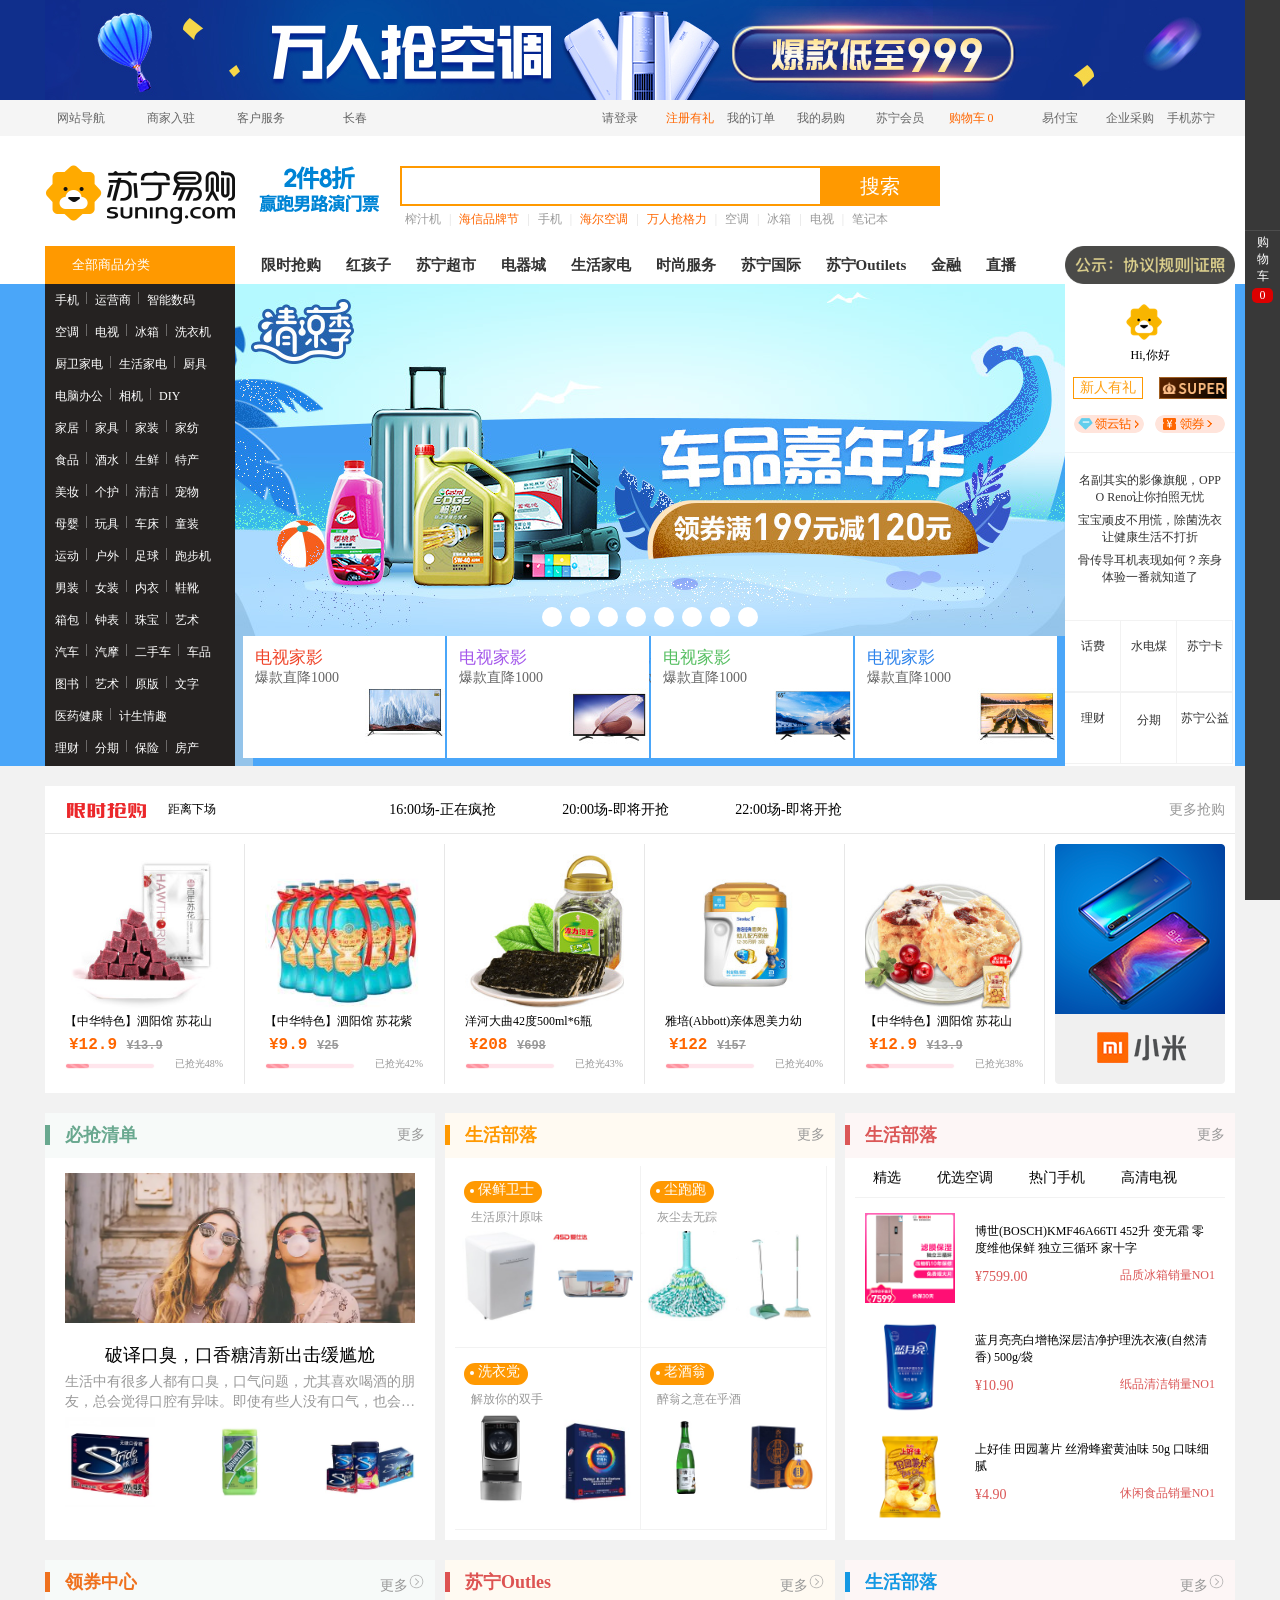
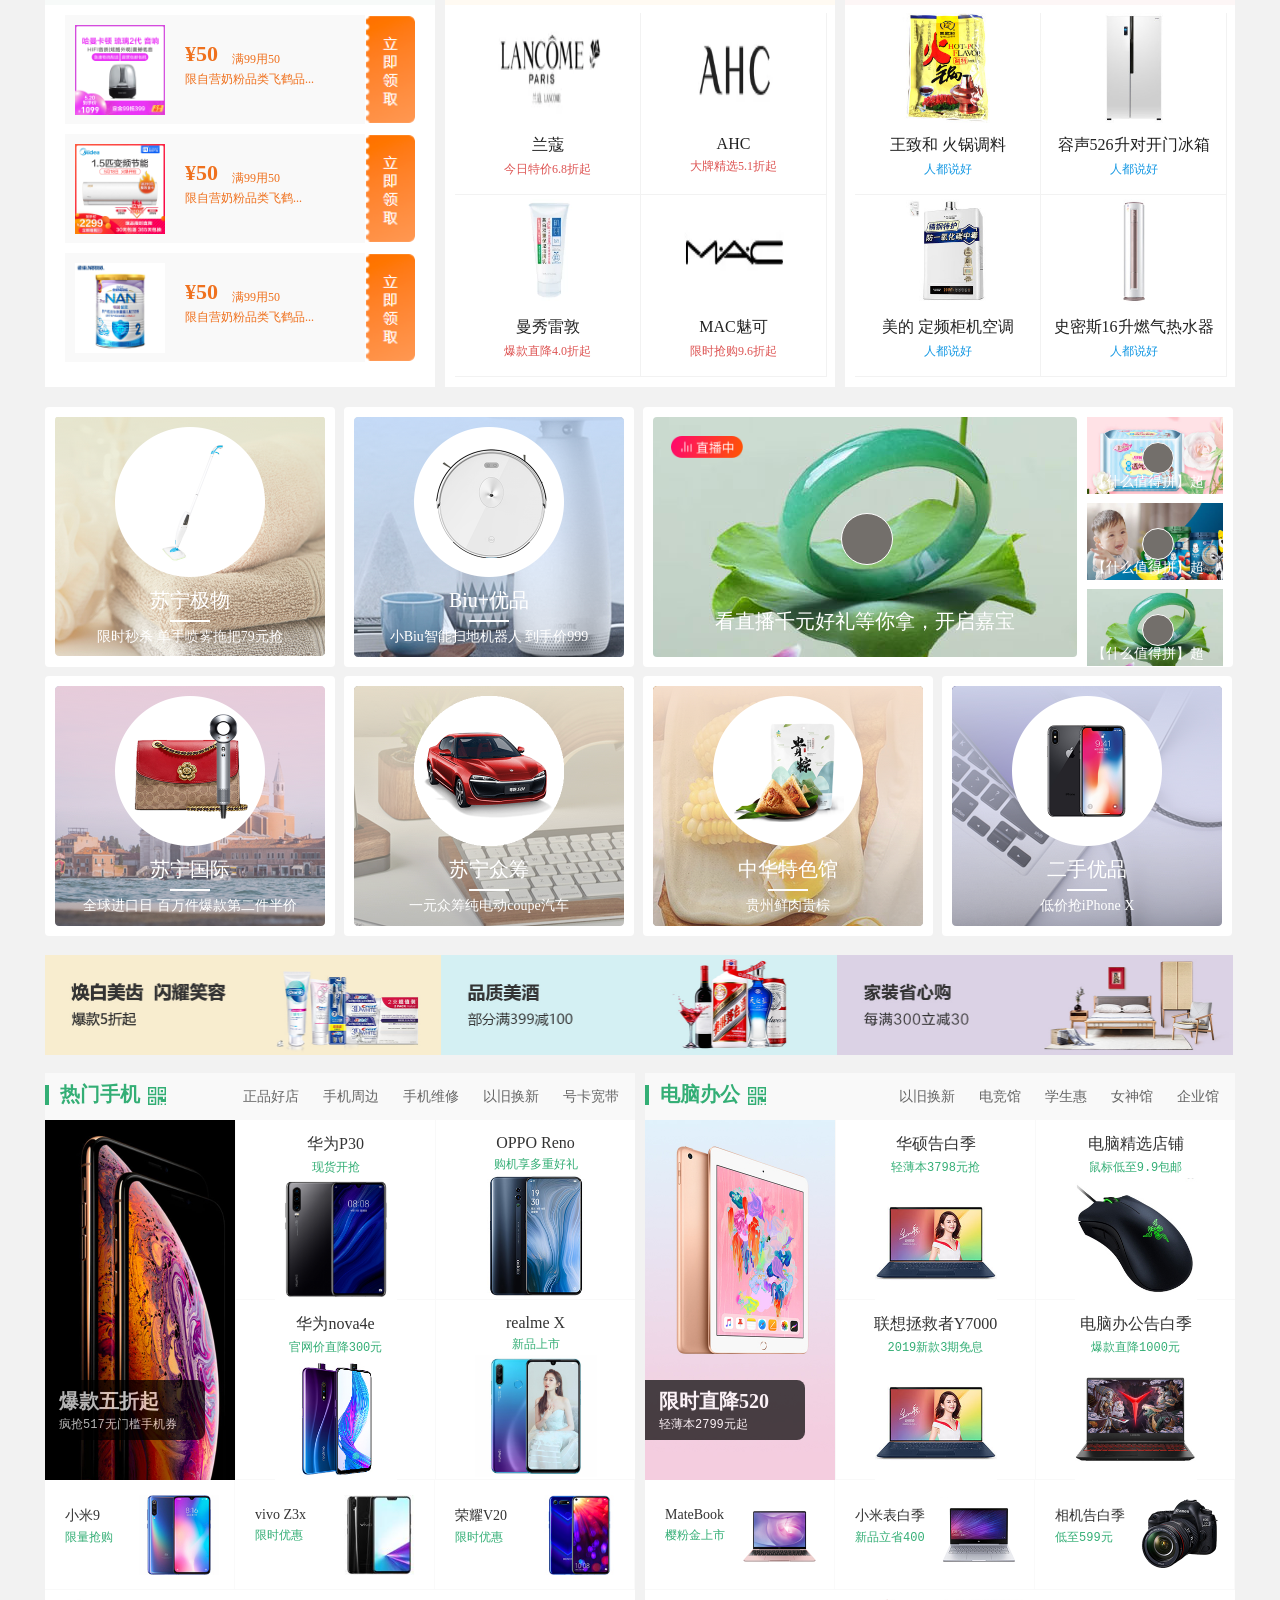
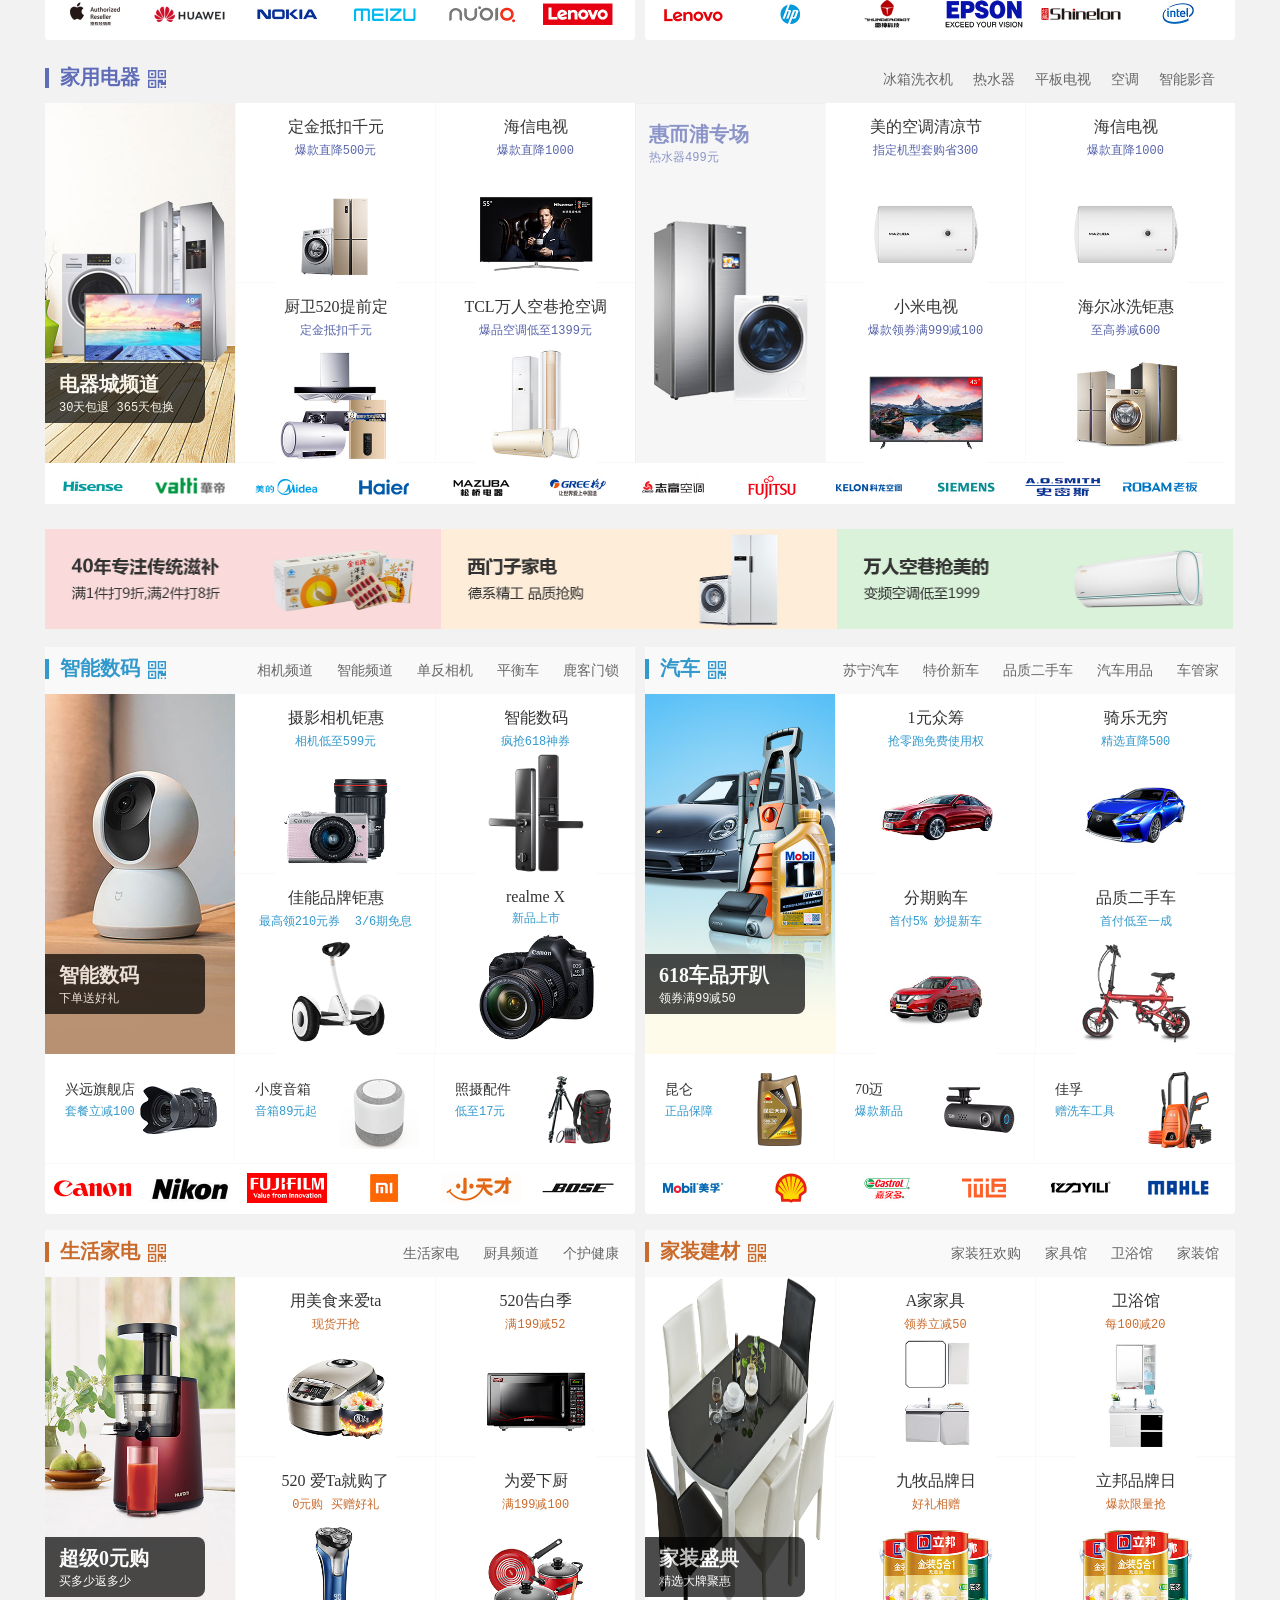
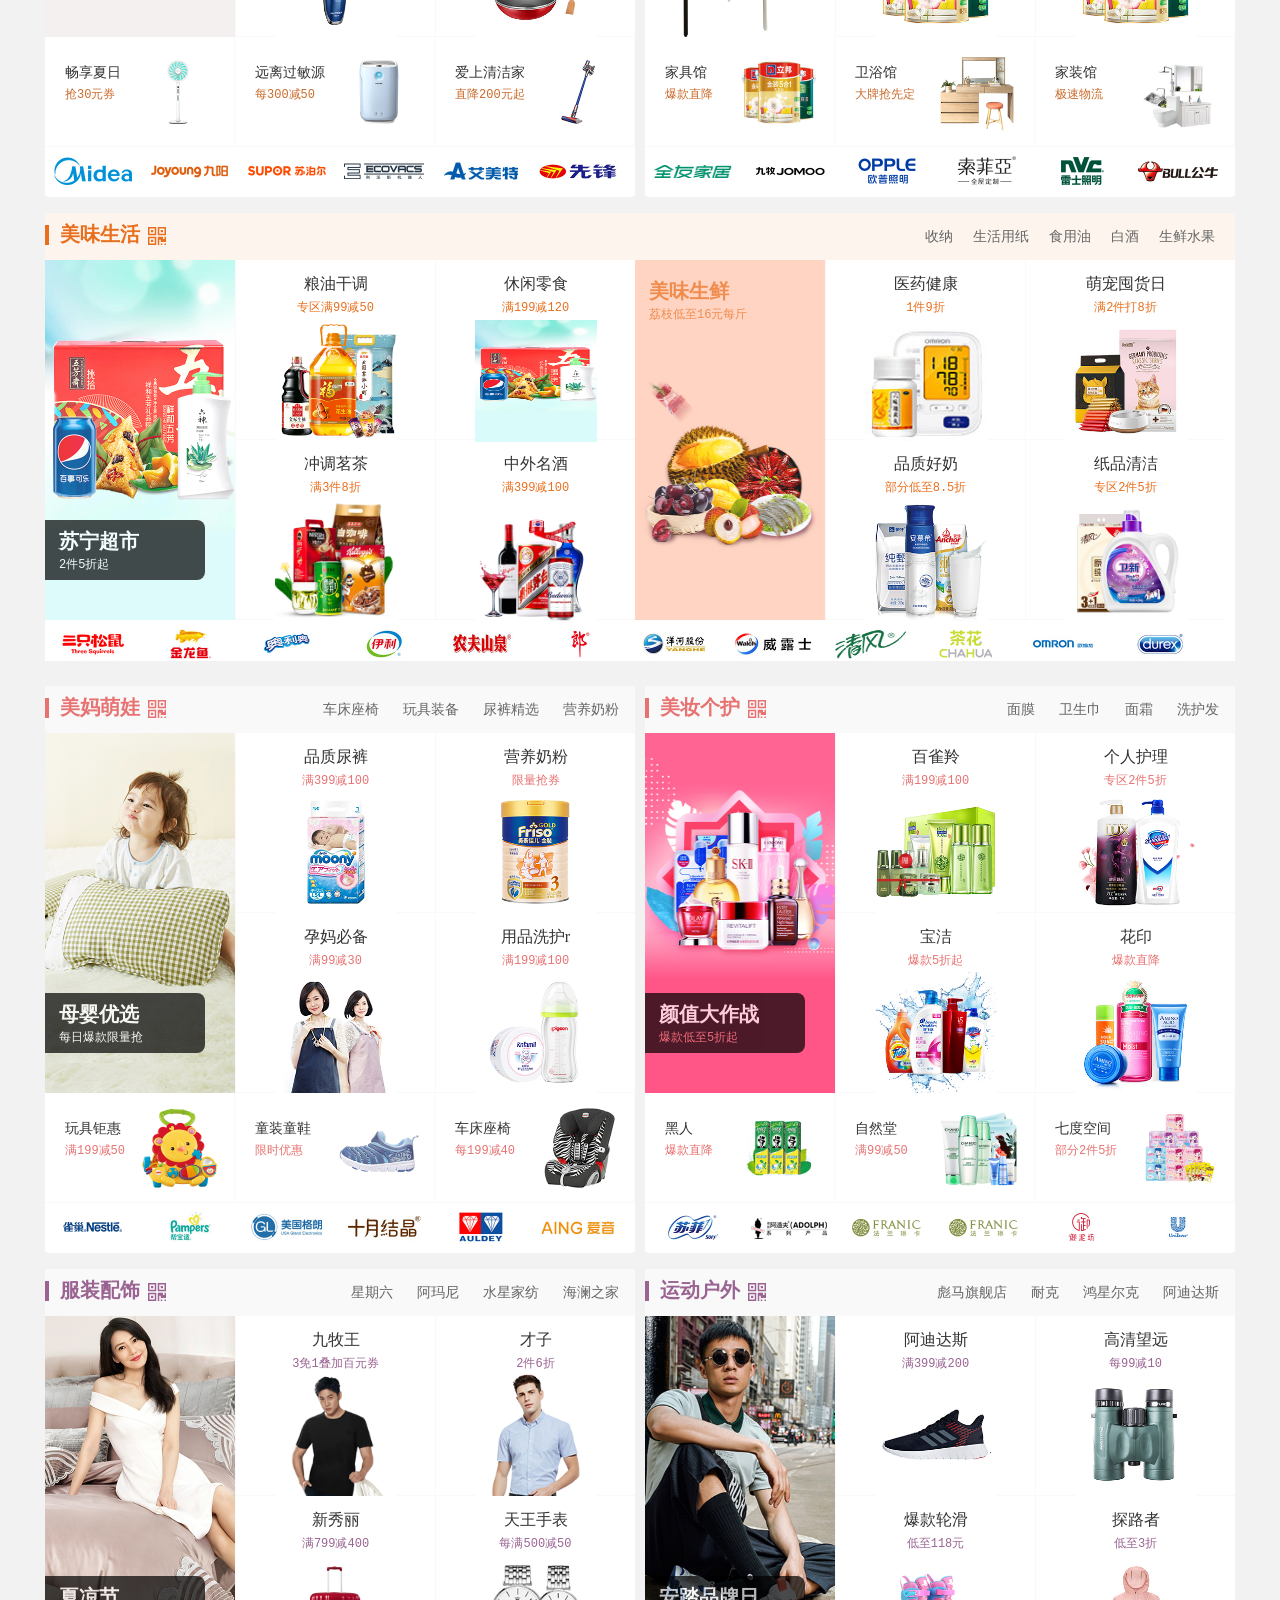
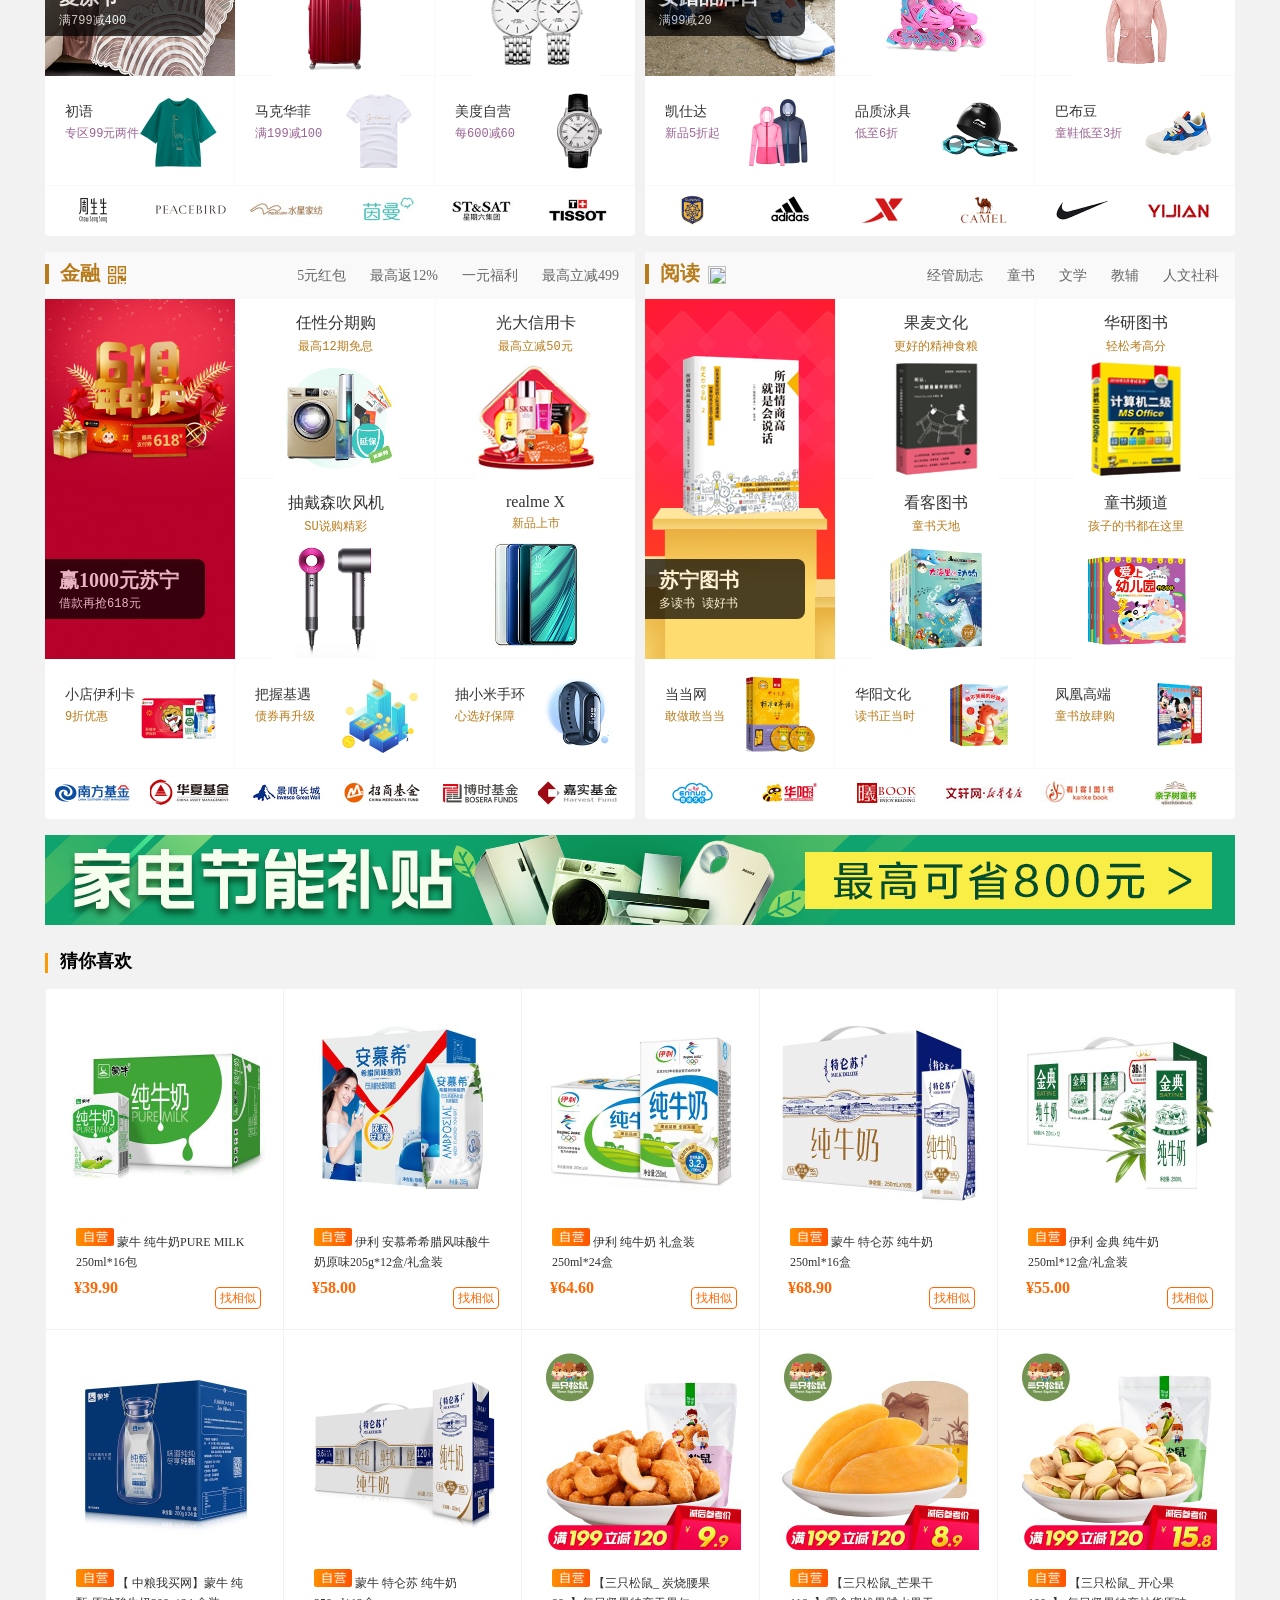
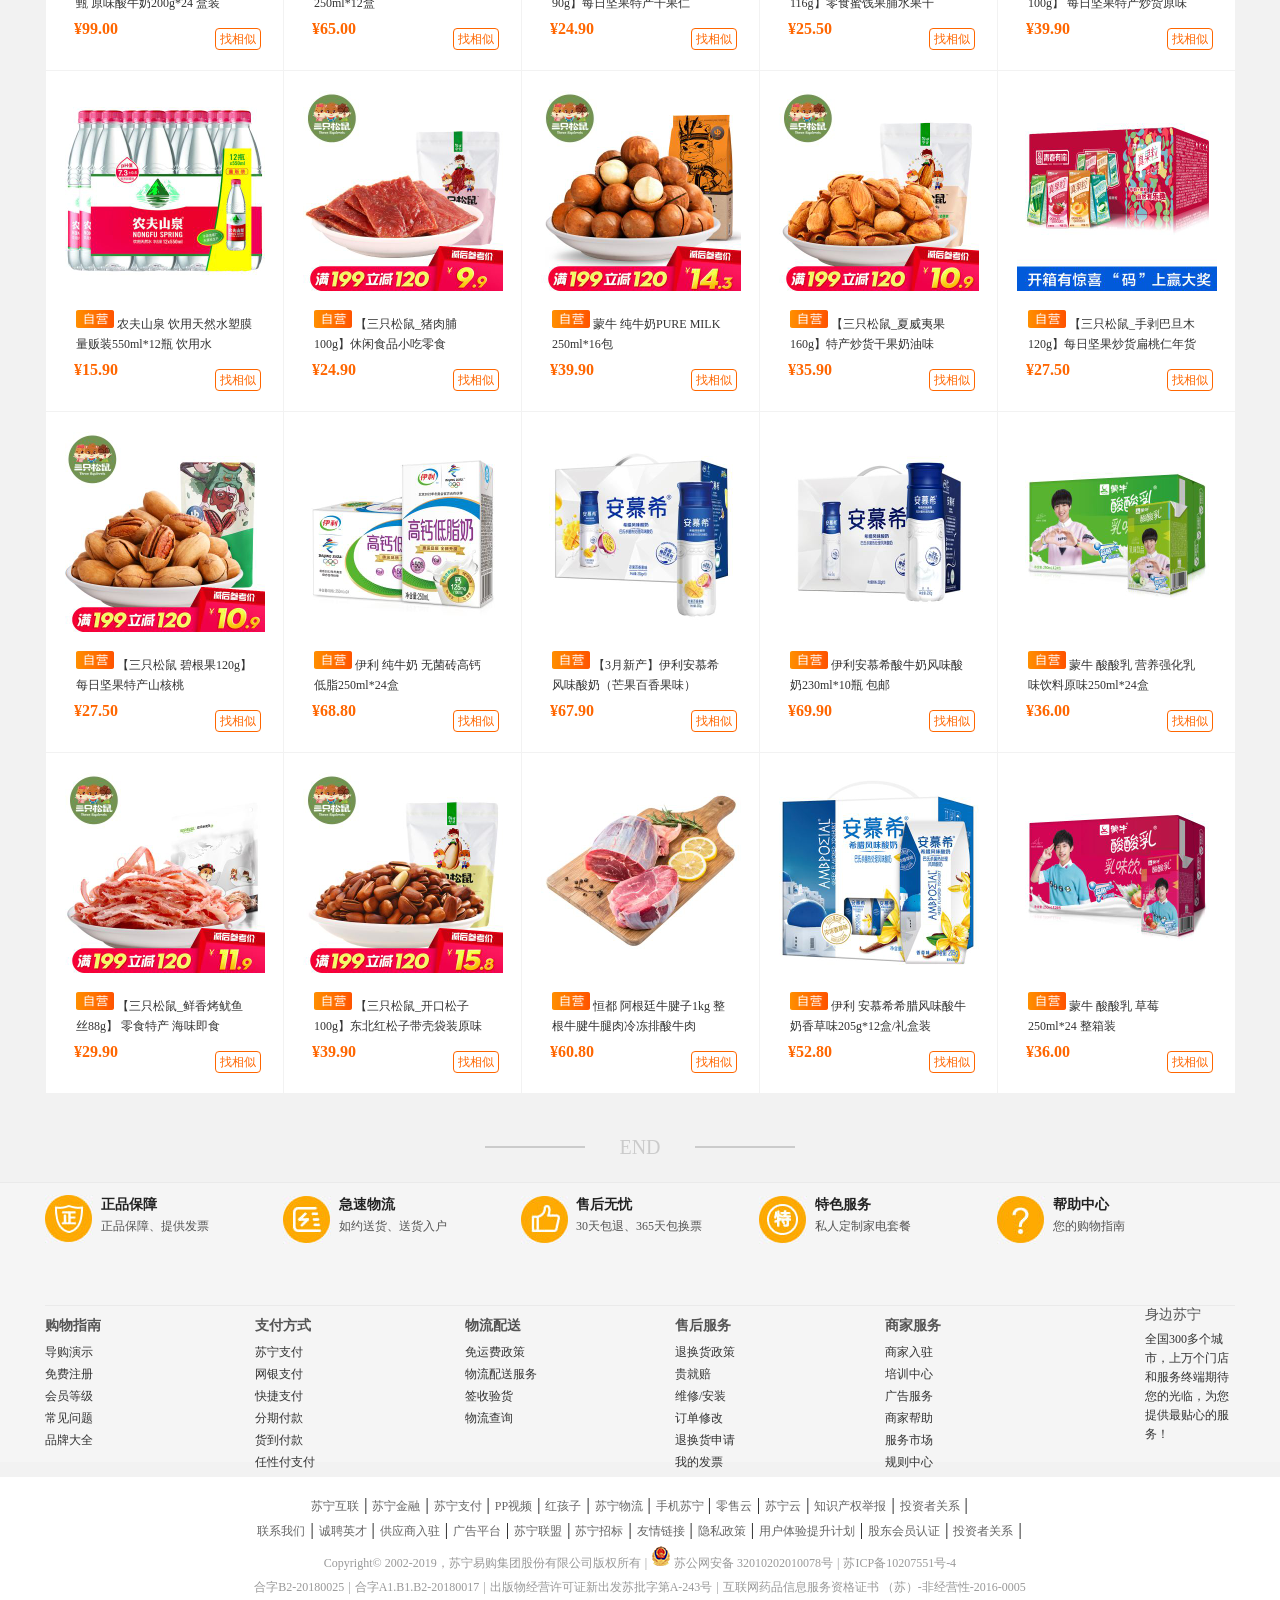
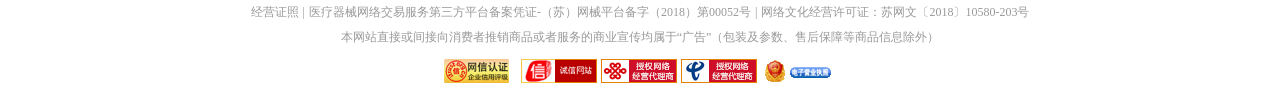
==== commit 0e138a3b: "苏宁" ====
--- a/index.html
+++ b/index.html
@@ -100,30 +100,30 @@
     </div>
     <!-- 搜索结束 -->
     <!-- 全部商品开始 -->
-    <div class="q">
+    <div class="qbsp">
         <div class="quanbu">
-        <div class="left">
-            <a href="">
-                <span>全部商品分类</span>
-            </a>
-        </div>
-        <div class="zhongx">
-            <ul>
-                <li><a href="">限时抢购</a></li>
-                <li><a href="">红孩子</a></li>
-                <li><a href="">苏宁超市</a></li>
-                <li><a href="">电器城</a></li>
-                <li><a href="">生活家电</a></li>
-                <li><a href="">时尚服务</a></li>
-                <li><a href="">苏宁国际</a></li>
-                <li><a href="">苏宁Outilets</a></li>
-                <li><a href="">金融</a></li>
-                <li><a href="">直播</a></li>
-            </ul>
-        </div>
-        <div class="right">
-            <img src="img/1.3.png" alt="" style="width:170px;height:38px;">
-        </div>
+            <div class="left">
+                <a href="">
+                    <span>全部商品分类</span>
+                </a>
+            </div>
+            <div class="zhongx">
+                <ul>
+                    <li><a href="">限时抢购</a></li>
+                    <li><a href="">红孩子</a></li>
+                    <li><a href="">苏宁超市</a></li>
+                    <li><a href="">电器城</a></li>
+                    <li><a href="">生活家电</a></li>
+                    <li><a href="">时尚服务</a></li>
+                    <li><a href="">苏宁国际</a></li>
+                    <li><a href="">苏宁Outilets</a></li>
+                    <li><a href="">金融</a></li>
+                    <li><a href="">直播</a></li>
+                </ul>
+            </div>
+            <div class="right">
+                <img src="img/1.3.png" alt="" style="width:170px;height:38px;">
+            </div>
         </div>
     </div>
     <!-- 全部商品结束 -->
@@ -1163,7 +1163,7 @@
     </div>
     <!-- 手机结束 -->
     <!-- 电器开始 -->
-    <div class="jiay">
+    <div class="jiadian">
         <div class="top">
             <div class="jdzuo">
                 <span></span>
@@ -1755,7 +1755,7 @@
     </div>
     <!-- 家电结束 -->
     <!-- 生活开始 -->
-    <div class="jiay">
+    <div class="jiadian">
         <div class="top" style="background:#fdf4ed" >
             <div class="jdzuo">
                 <span style="background:#E96F1E"></span>
--- a/css/index.css
+++ b/css/index.css
@@ -265,7 +265,7 @@
 .suning .ning .sousuo .menu a:hover{
     color:#FF7E00;
 }
-.q{
+.qbsp{
     width:100%;
     height:38px;
     background:#fff;
@@ -1502,29 +1502,29 @@
     height: 567px;
     border-radius: 4px;
 }
-.jiay{
+.jiadian{
     width:1190px;
     height:455px;
     margin:18px auto 0;
     position: relative;
 }
-.jiay .top{
+.jiadian .top{
     width:1190px;
     height:47px;
 }
-.jiay .top .jdzuo{
+.jiadian .top .jdzuo{
     float: left;
     width: auto;
     height: 47px;
 }
-.jiay .top .jdzuo span{
+.jiadian .top .jdzuo span{
     float: left;
     width: 4px;
     height: 20px;
     margin-top: 12px;
     background-color: #5F6CB7;
 }
-.jiay .top .jdzuo p{
+.jiadian .top .jdzuo p{
     margin-left: 11px;
     margin-top: 8px;
     color: #5F6CB7;
@@ -1532,14 +1532,14 @@
     font-size: 20px;
     font-weight: 700;
 }
-.jiay .top .jdzuo img{
+.jiadian .top .jdzuo img{
     display: block;
     margin: 14px 0 0 8px;
     width: 18px;
     height: 18px;
     float: left;
 }
-.jiay .top .jdyou span{
+.jiadian .top .jdyou span{
     display:block;
     float:right;
     line-height: 47px;
@@ -1547,25 +1547,29 @@
     font-size: 14px;
     color: #666;
 }
-.jiay .top .jdyou span:hover{
+.jiadian .top .jdyou span:hover{
     color:#f60;
 }
-.jiay .jiadz{
+.jiadian .jiadz{
     width:100%;
     height:360px;
     background-color:#fff;
 }
-.jiay .jiadz .datu{
+.jiadian .jiadz .datu{
     width: 190px;
     height: 360px;
     float:left;
     position: relative;
 }
-.jiay .jiadz .datu img{
+.jiadian .jiadz .datu img{
     width: 190px;
     height: 360px;
-}
-.jiay .jiadz .datu .hezi{
+    opacity: 0.9;
+}
+.jiadian .jiadz .datu img:hover{
+    opacity: 1;
+}
+.jiadian .jiadz .datu .hezi{
     position: relative;
     position: absolute;
     width: 160px;
@@ -1576,7 +1580,7 @@
     background: #000;
     border-radius: 0 8px 8px 0;
 }
-.jiay .jiadz .datu .hezi2{
+.jiadian .jiadz .datu .hezi2{
     position: relative;
     position: absolute;
     width: 160px;
@@ -1585,7 +1589,7 @@
     top: 10px;
     opacity: .7;
 }
-.jiay .jiadz .datu .hezi p{
+.jiadian .jiadz .datu .hezi p{
     position: absolute;
     top: 8px;
     left: 14px;
@@ -1593,19 +1597,19 @@
     font-size:20px;
     font-weight:700;
 }
-.jiay .jiadz .datu .hezi pre{
+.jiadian .jiadz .datu .hezi pre{
     position: absolute;
     top: 36px;
     left: 14px;
     color: #FFF;
     font-size:12px;
 }
-.jiay .jiadz .you1{
+.jiadian .jiadz .you1{
     width:400px;
     height:360px;
     float: left;
 }
-.jiay .jiadz .you1 li{
+.jiadian .jiadz .you1 li{
     width: 199px;
     height: 179px;
     float: left;
@@ -1613,39 +1617,39 @@
     border-color: #f9f9f9;
     border-style: solid;
 }
-.jiay .jiadz .you1 p{
+.jiadian .jiadz .you1 p{
     text-align: center;
     margin: 14px auto 0;
     font-size:16px;
     color:#333;
 }
-.jiay .jiadz .you1 pre{
+.jiadian .jiadz .you1 pre{
     font-size:12px;
     text-align:center;
     margin-top:4px;
     color:#5965AB;
 }
-.jiay .jiadz .you1 .tu2{
+.jiadian .jiadz .you1 .tu2{
     width: 122px;
     height: 122px;
     margin:4px auto 0;
     display:block;
 }
-.jiay .jiadz .you1 .tu2:hover{
+.jiadian .jiadz .you1 .tu2:hover{
     transform: scale(1.08);
     transition: 0.5s;
 }
-.jiay .jiadz2{
+.jiadian .jiadz2{
     width:590px;
     height:360px;
     float:left;
 }
-.jiay .bottom{
+.jiadian .bottom{
     width:100%;
     height:41px;
     background-color:#fff;
 }
-.jiay .bottom img{
+.jiadian .bottom img{
     width: 80px;
     height: 30px;
     display: block;
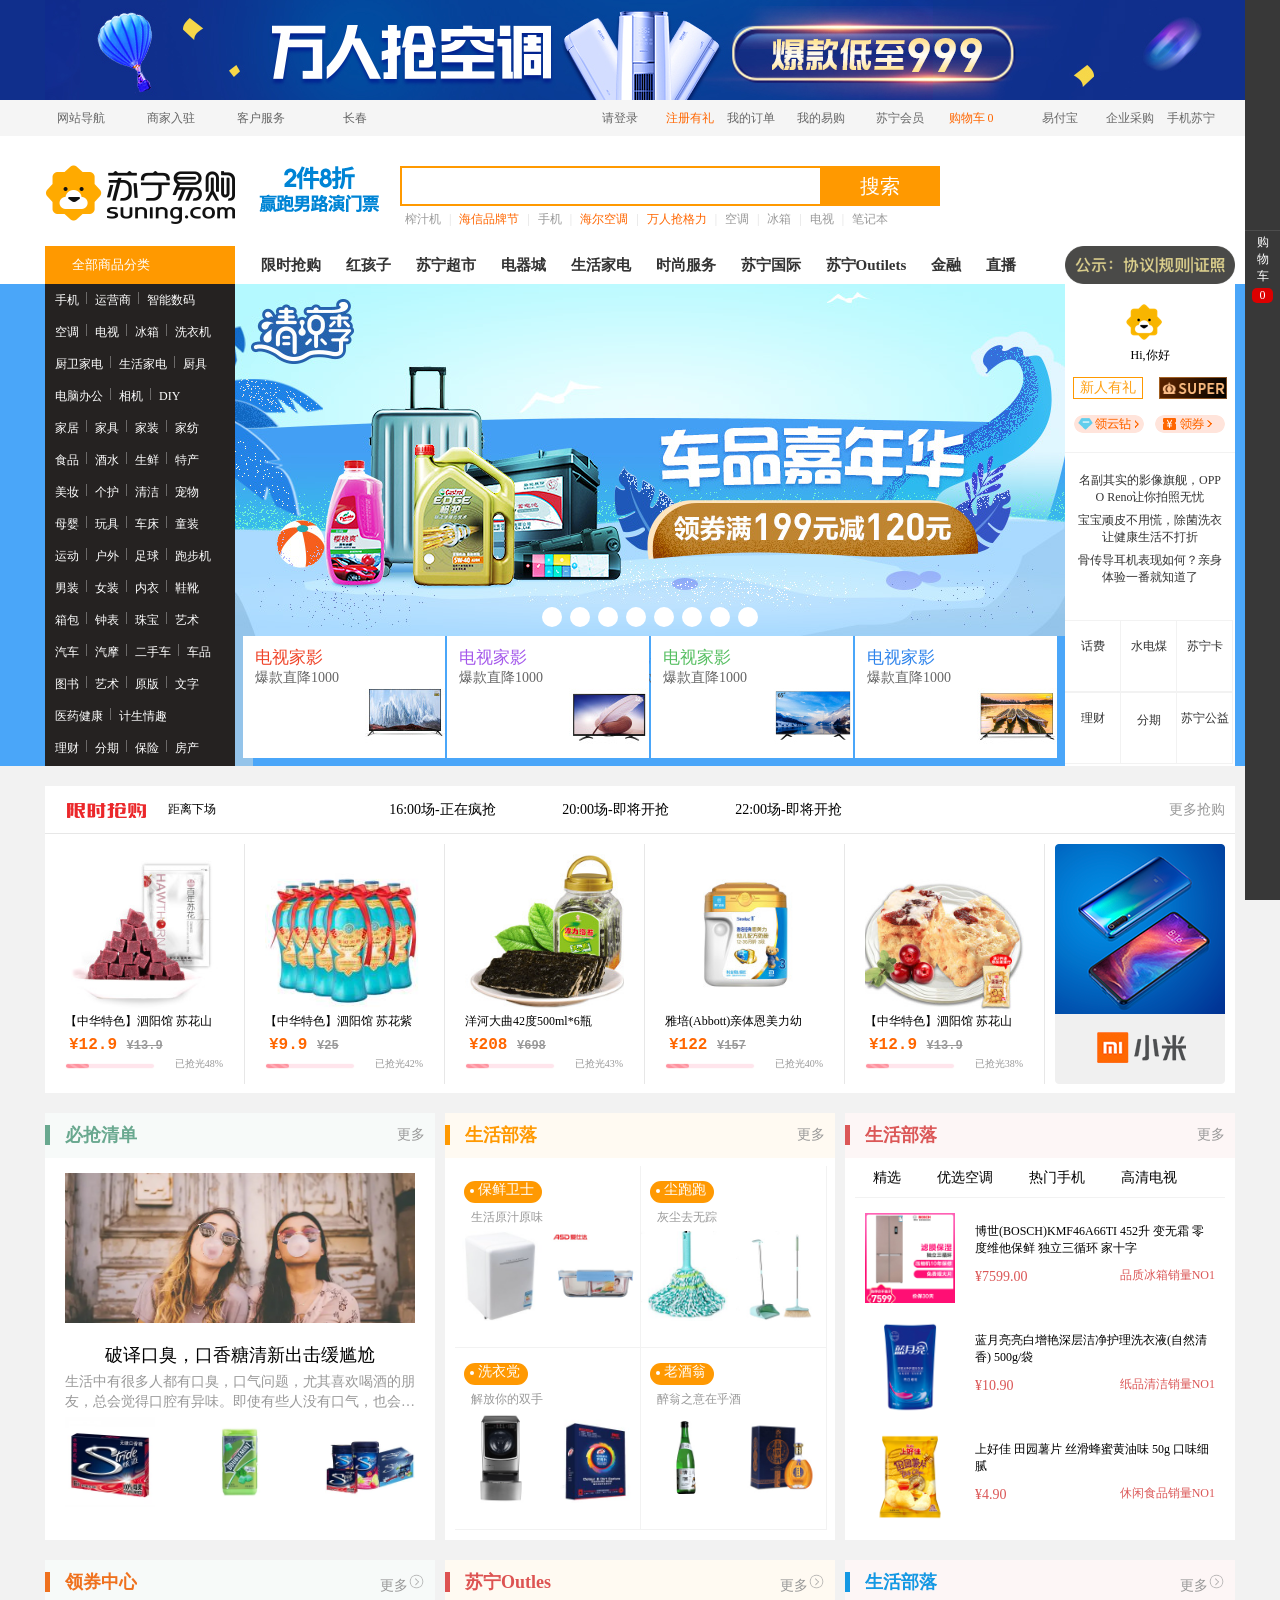
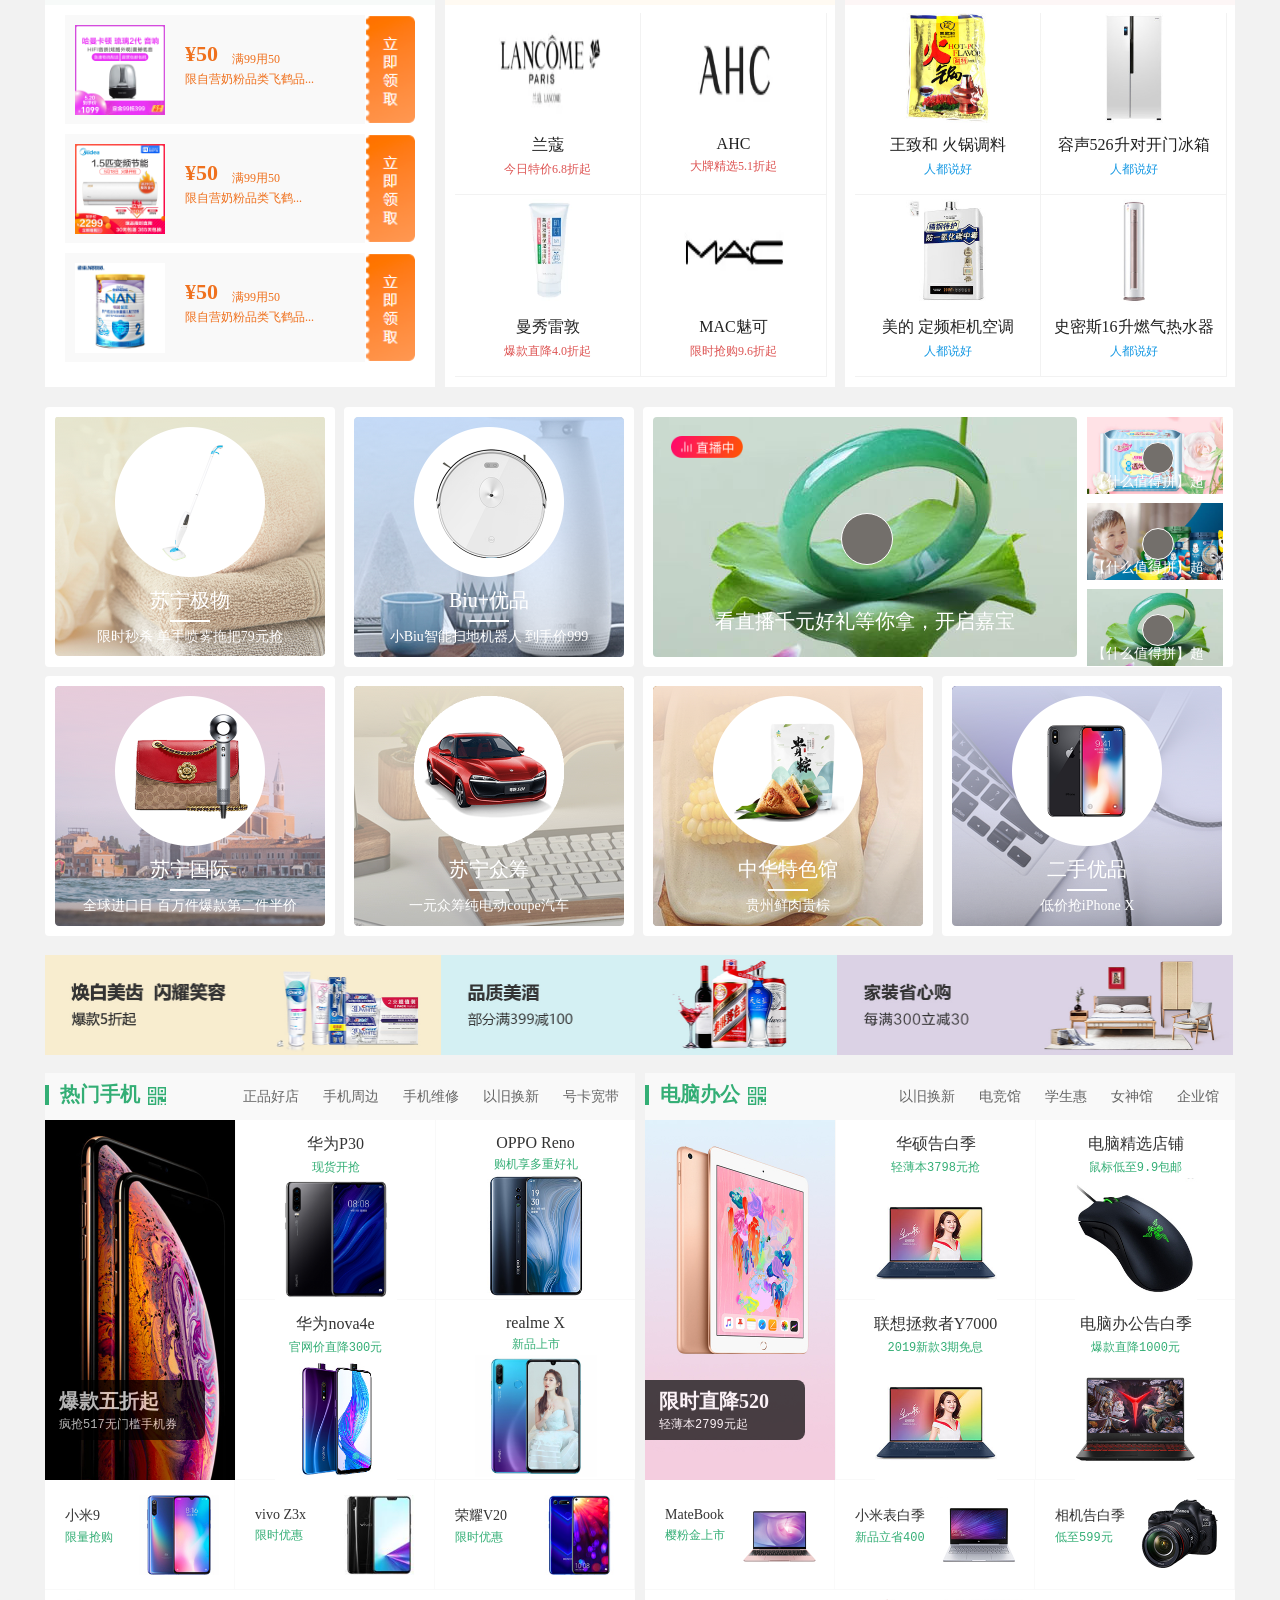
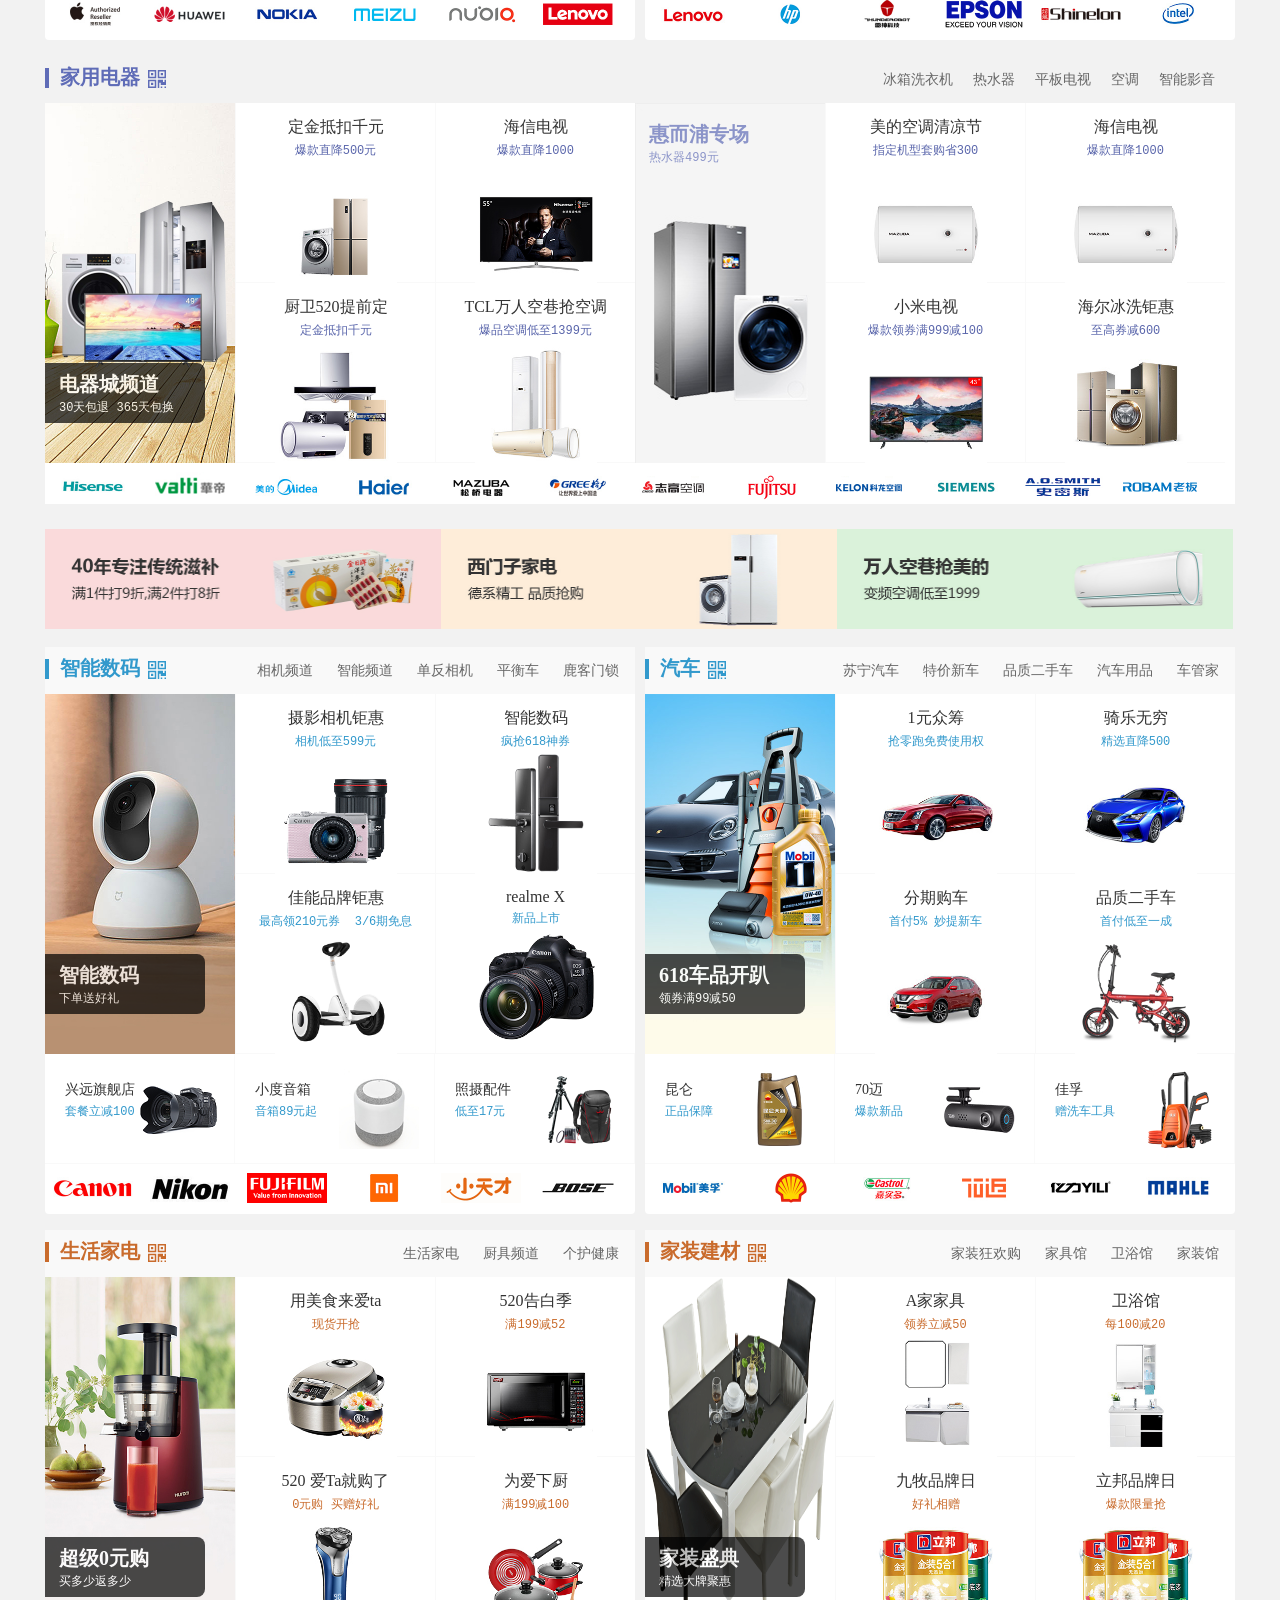
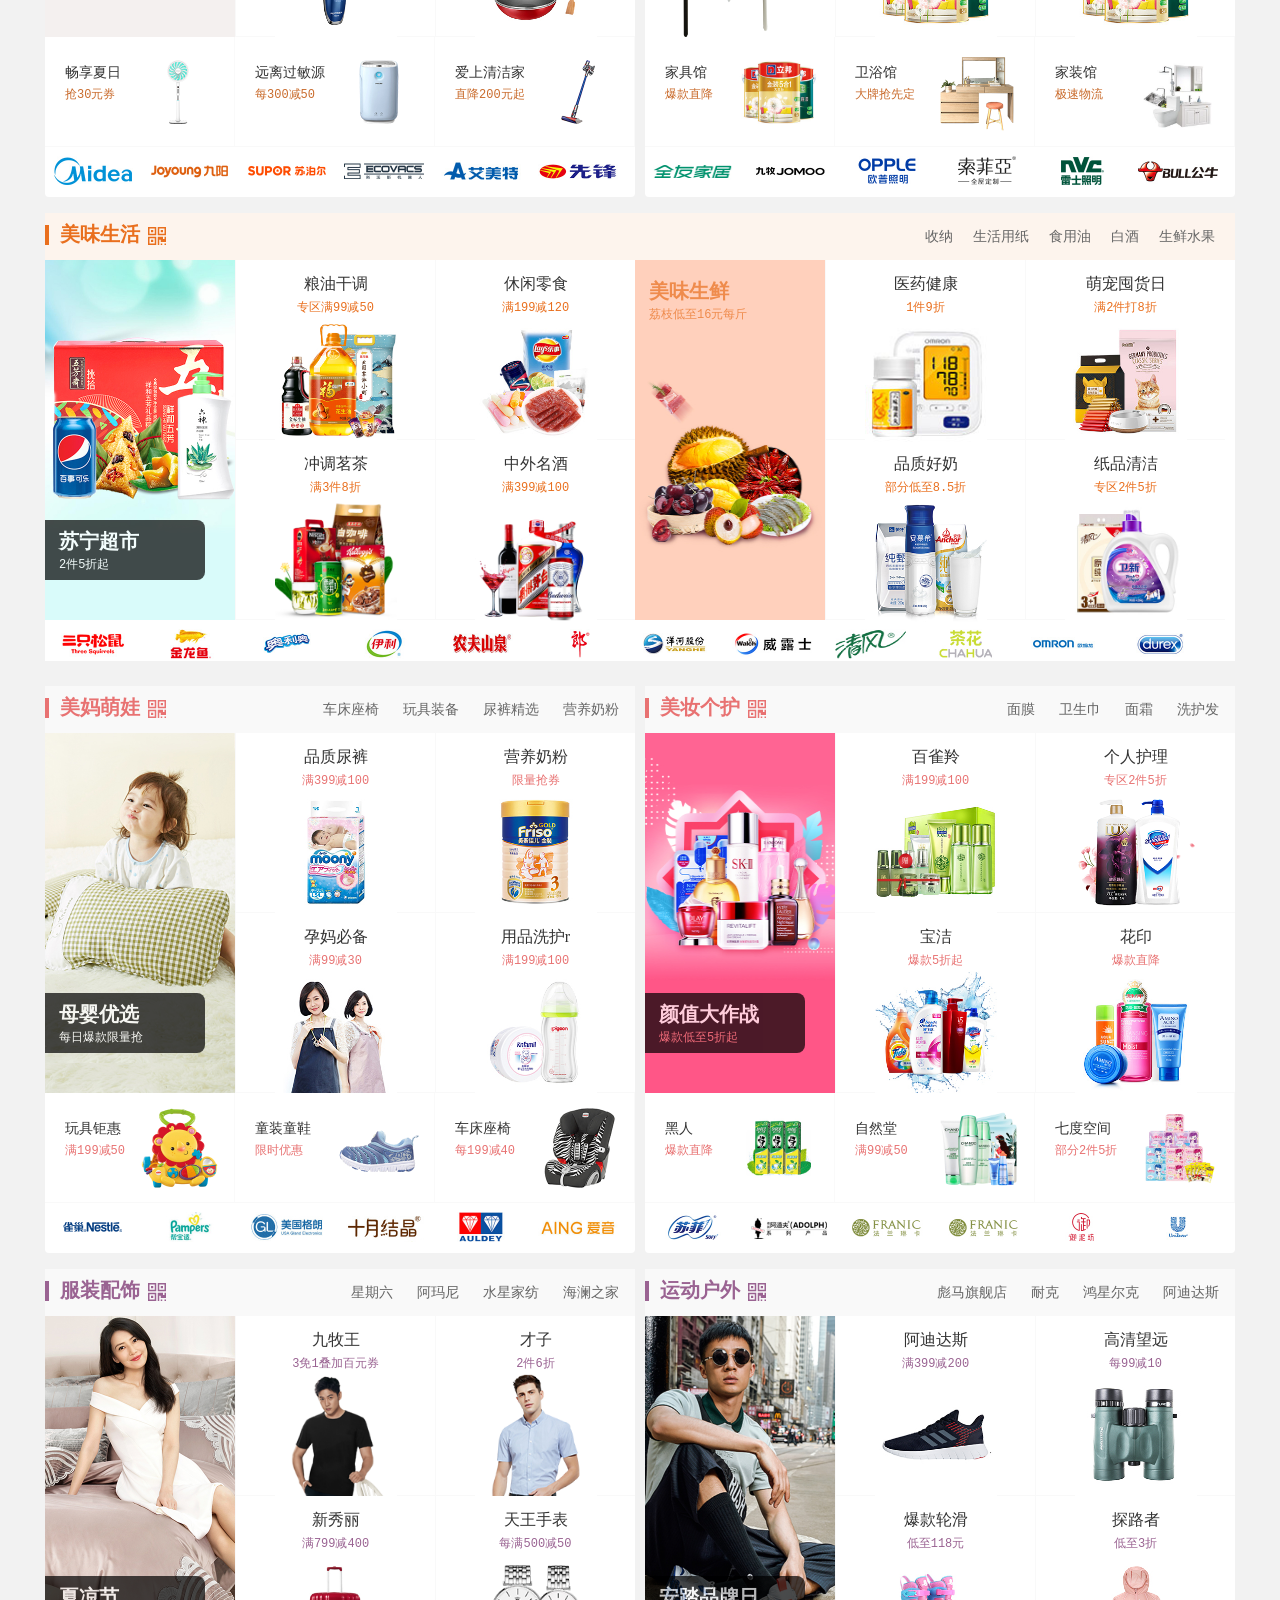
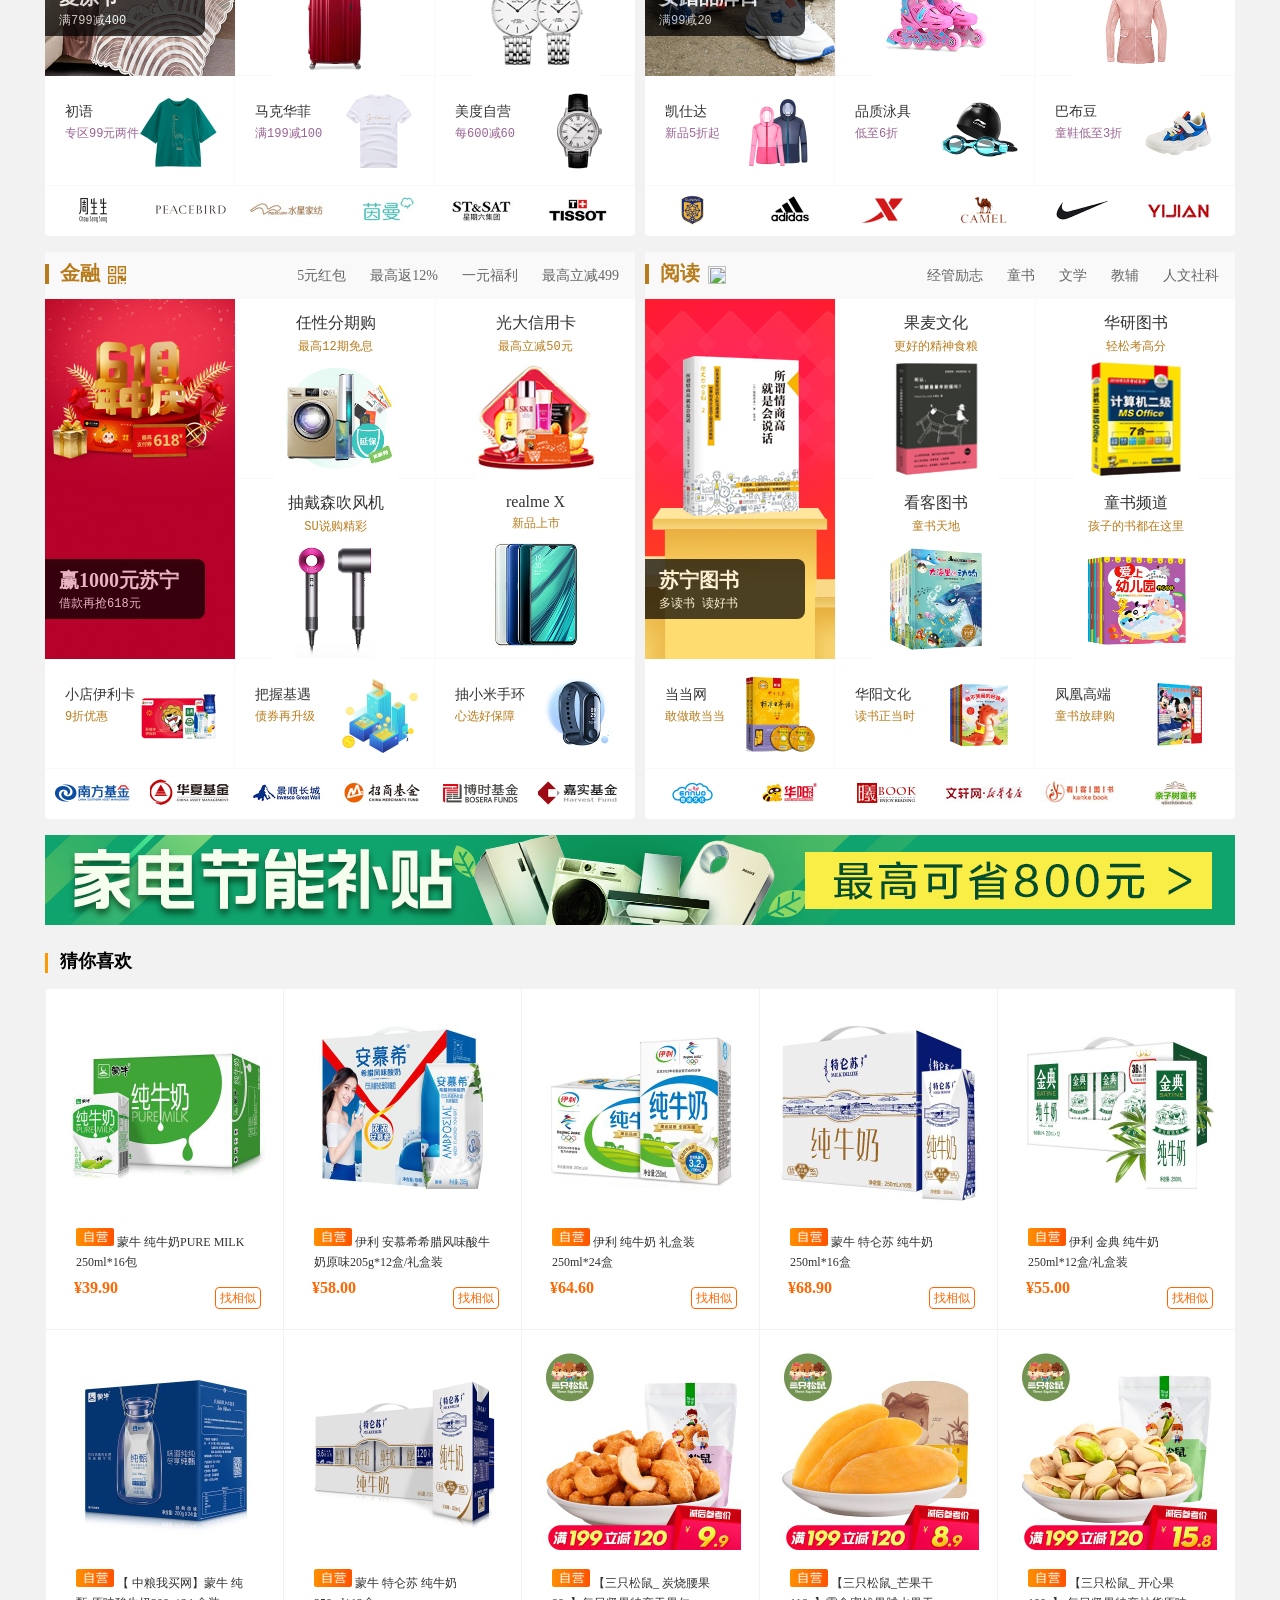
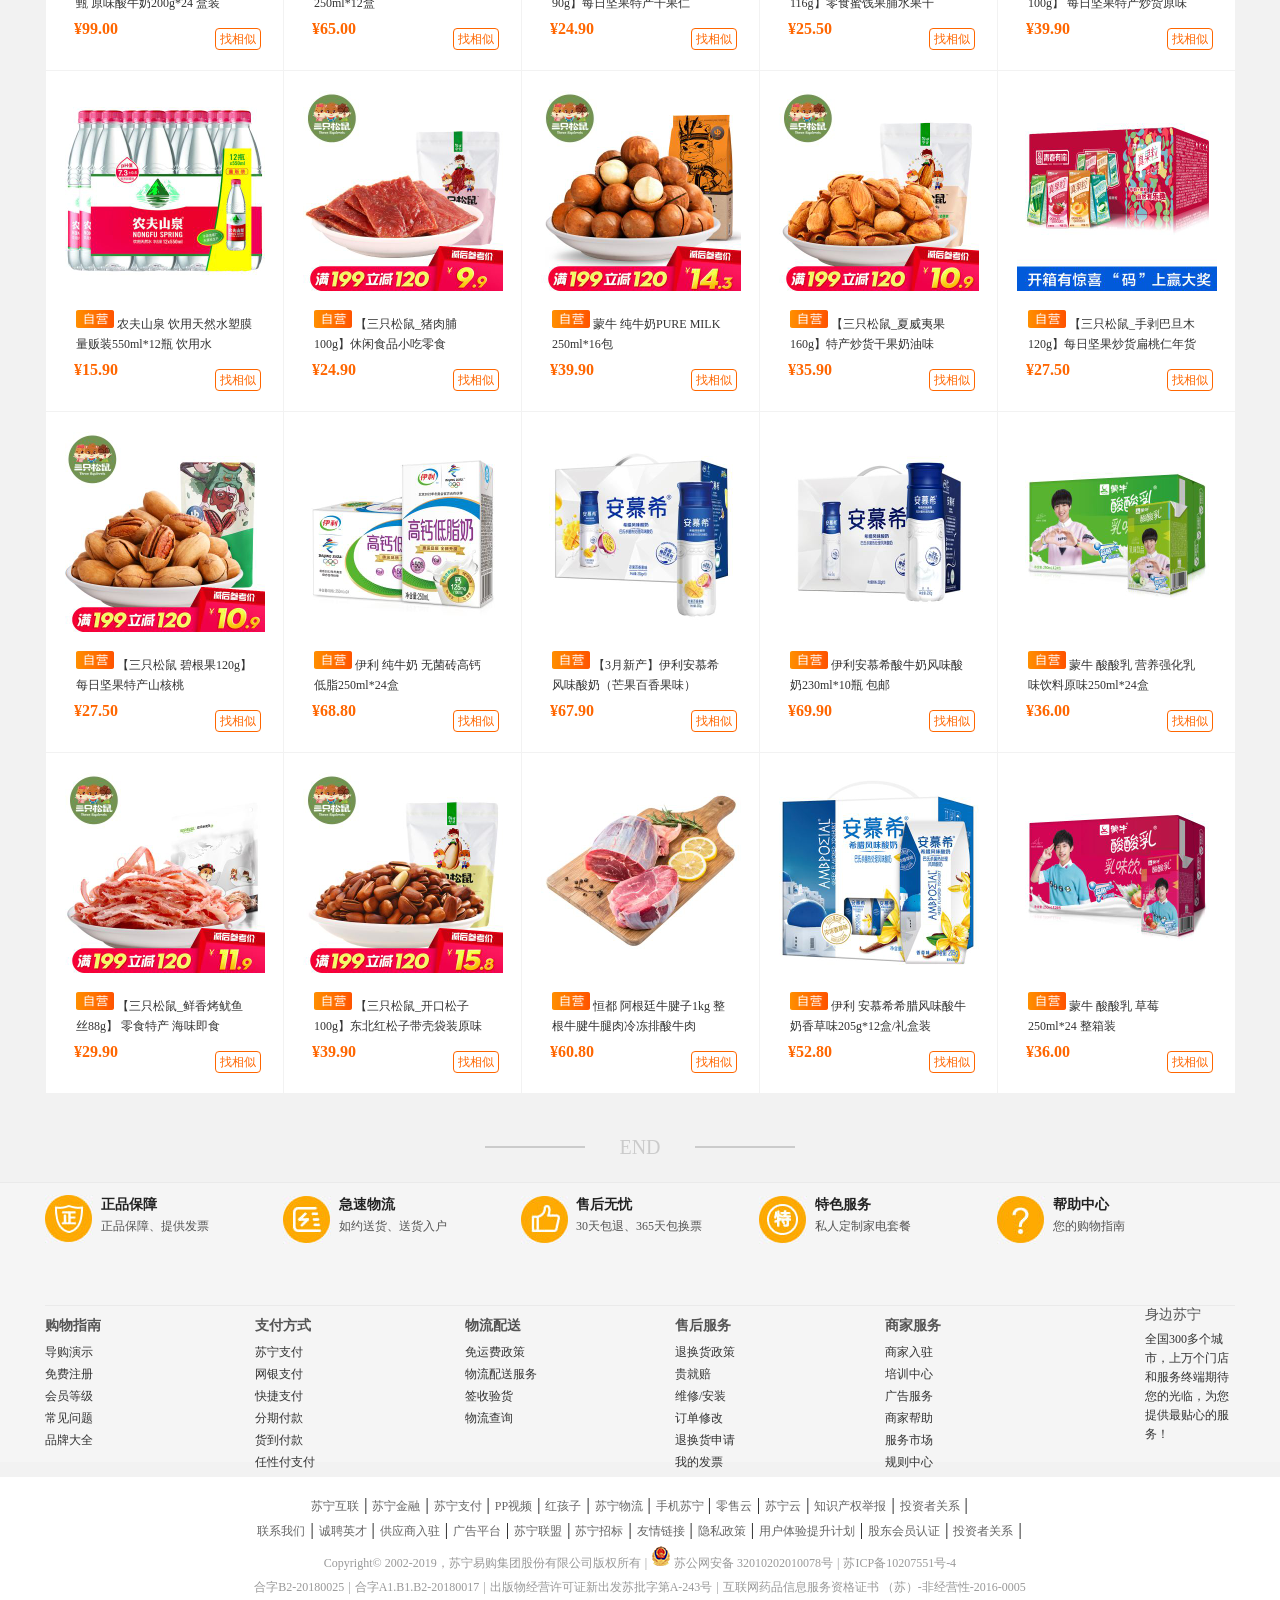
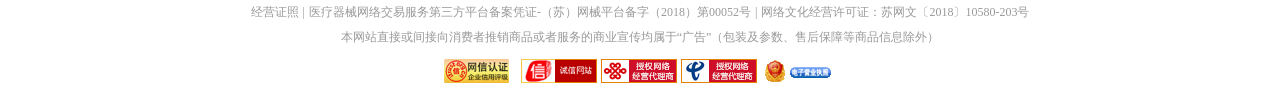
==== commit 8460e63b: "苏宁" ====
--- a/index.html
+++ b/index.html
@@ -1795,7 +1795,7 @@
                         <a href="">
                             <p>休闲零食</p>
                             <pre style="color:#E96F1E">满199减120</pre>
-                            <img class="tu2" src="img/m1.jpg" alt="">
+                            <img class="tu2" src="img/558.jpg" alt="">
                         </a>
                     </li>
                     <li>
--- a/css/index.css
+++ b/css/index.css
@@ -1564,10 +1564,10 @@
 .jiadian .jiadz .datu img{
     width: 190px;
     height: 360px;
+    opacity: 1;
+}
+.jiadian .jiadz .datu img:hover{
     opacity: 0.9;
-}
-.jiadian .jiadz .datu img:hover{
-    opacity: 1;
 }
 .jiadian .jiadz .datu .hezi{
     position: relative;
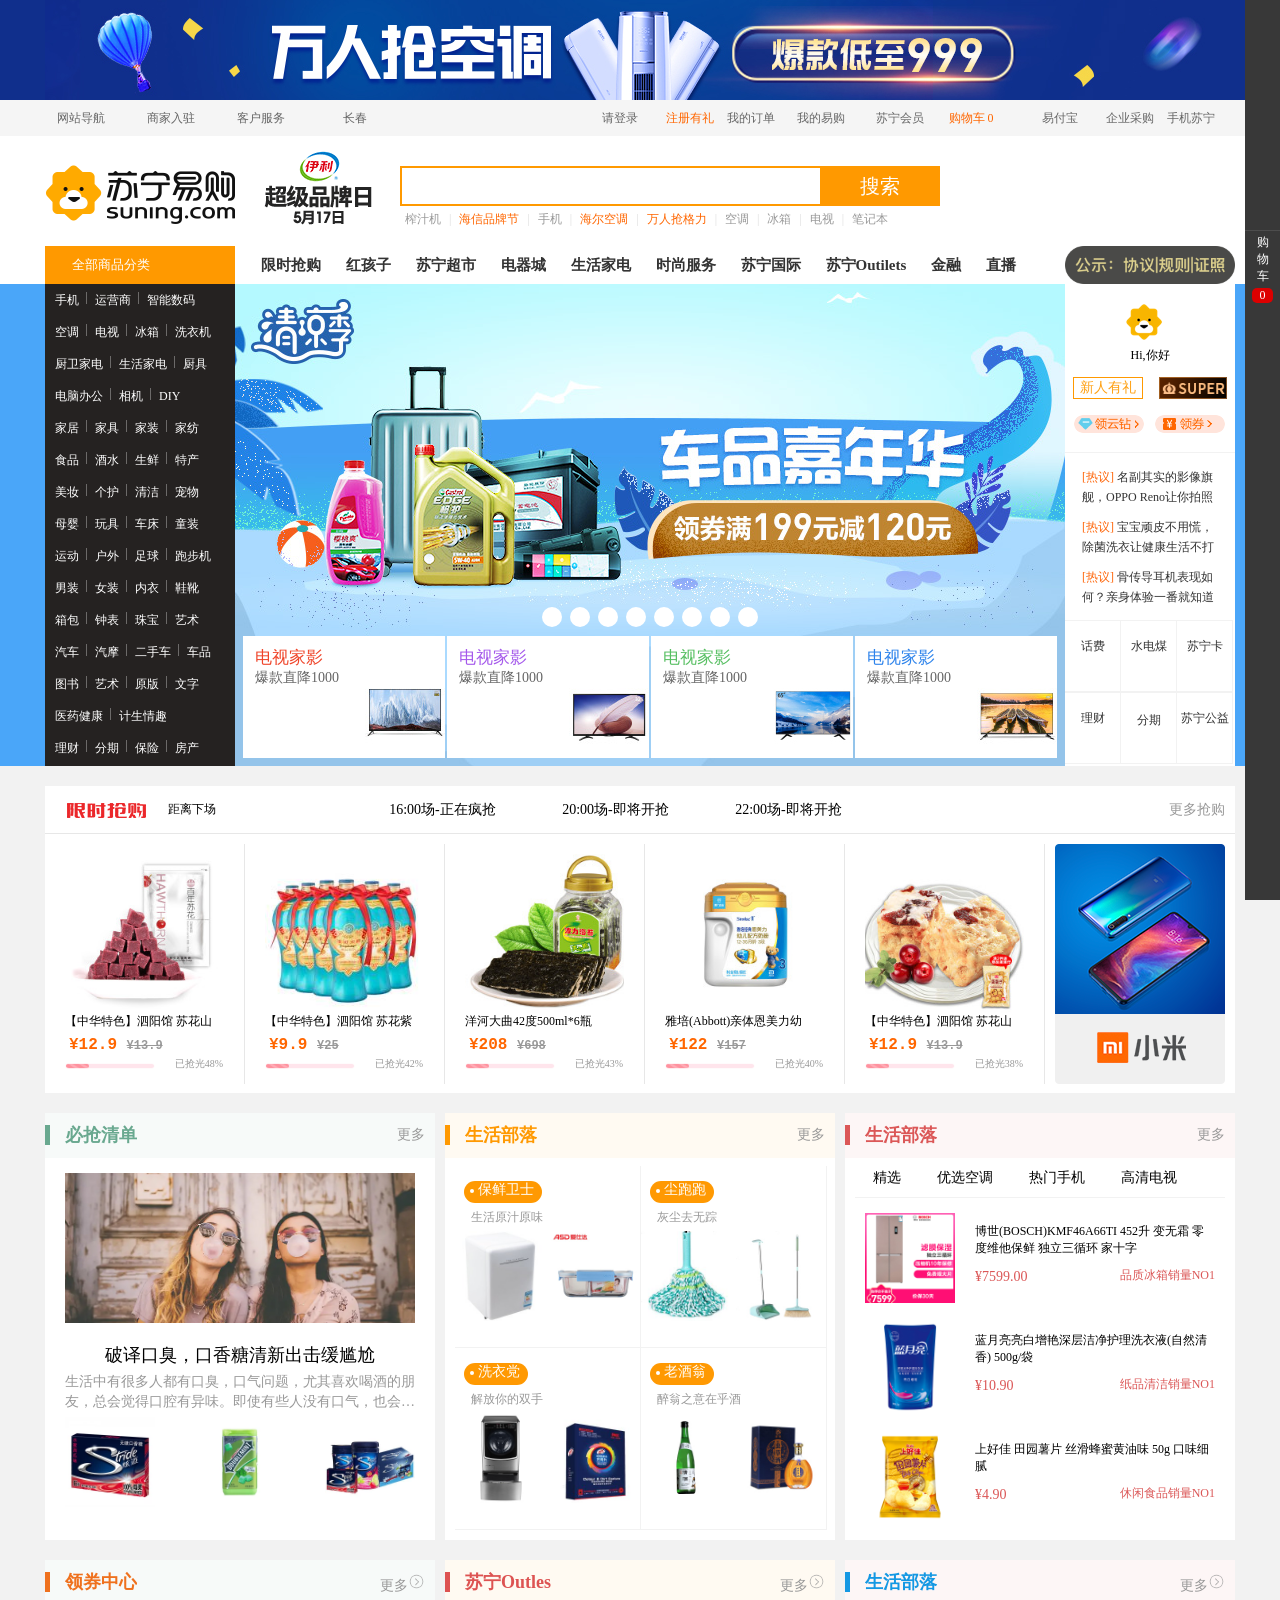
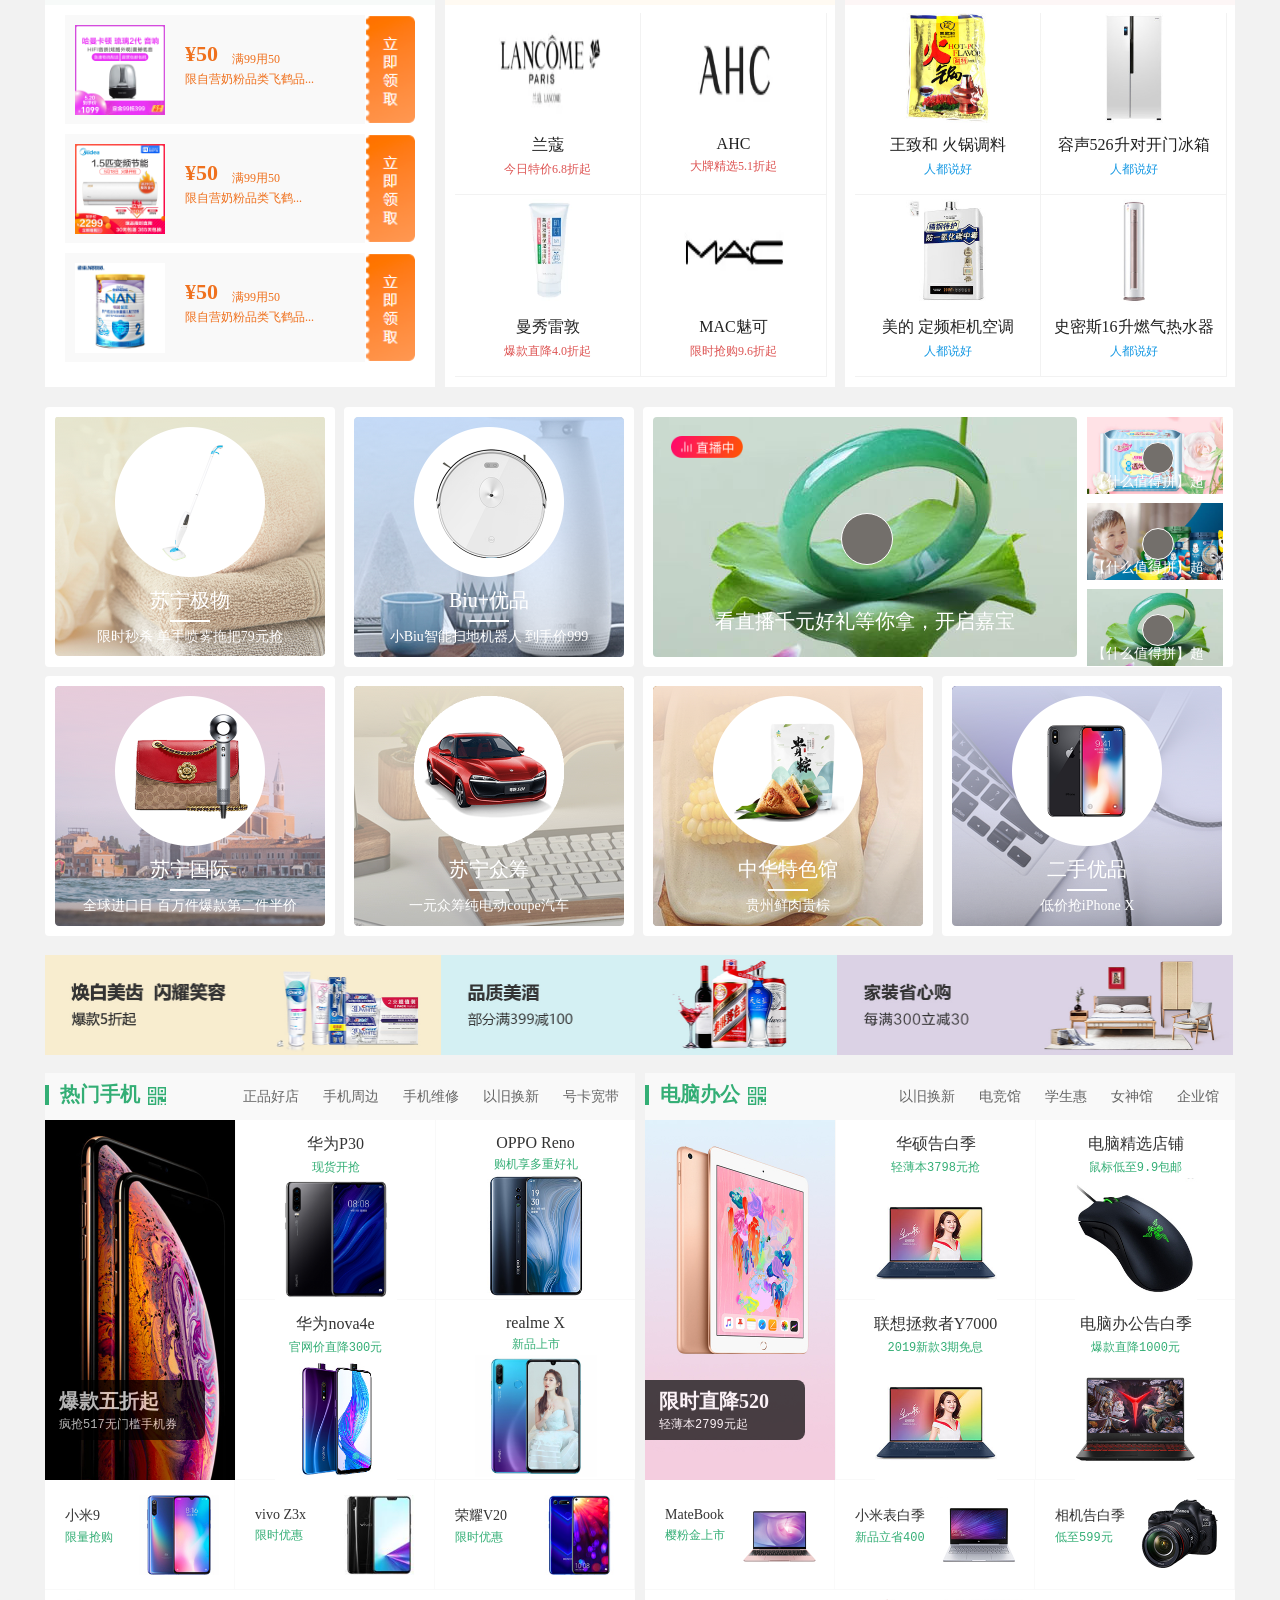
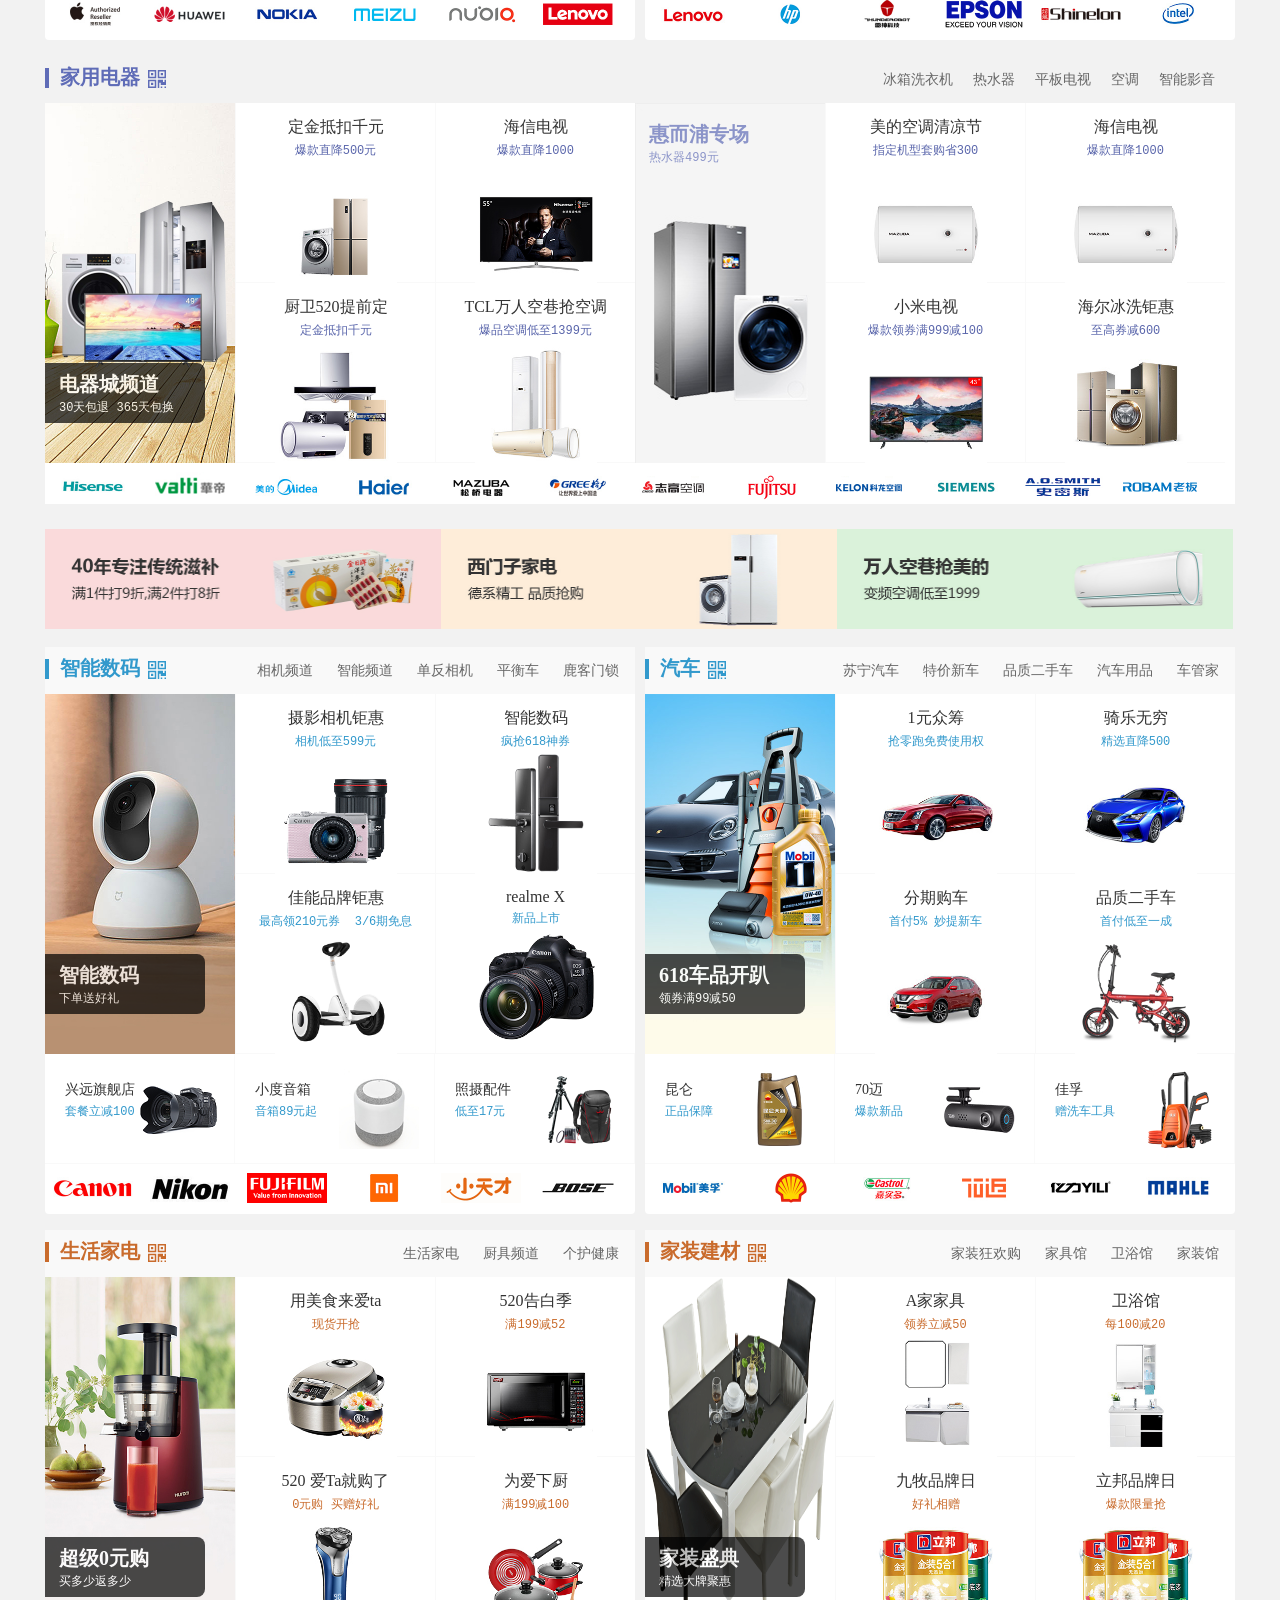
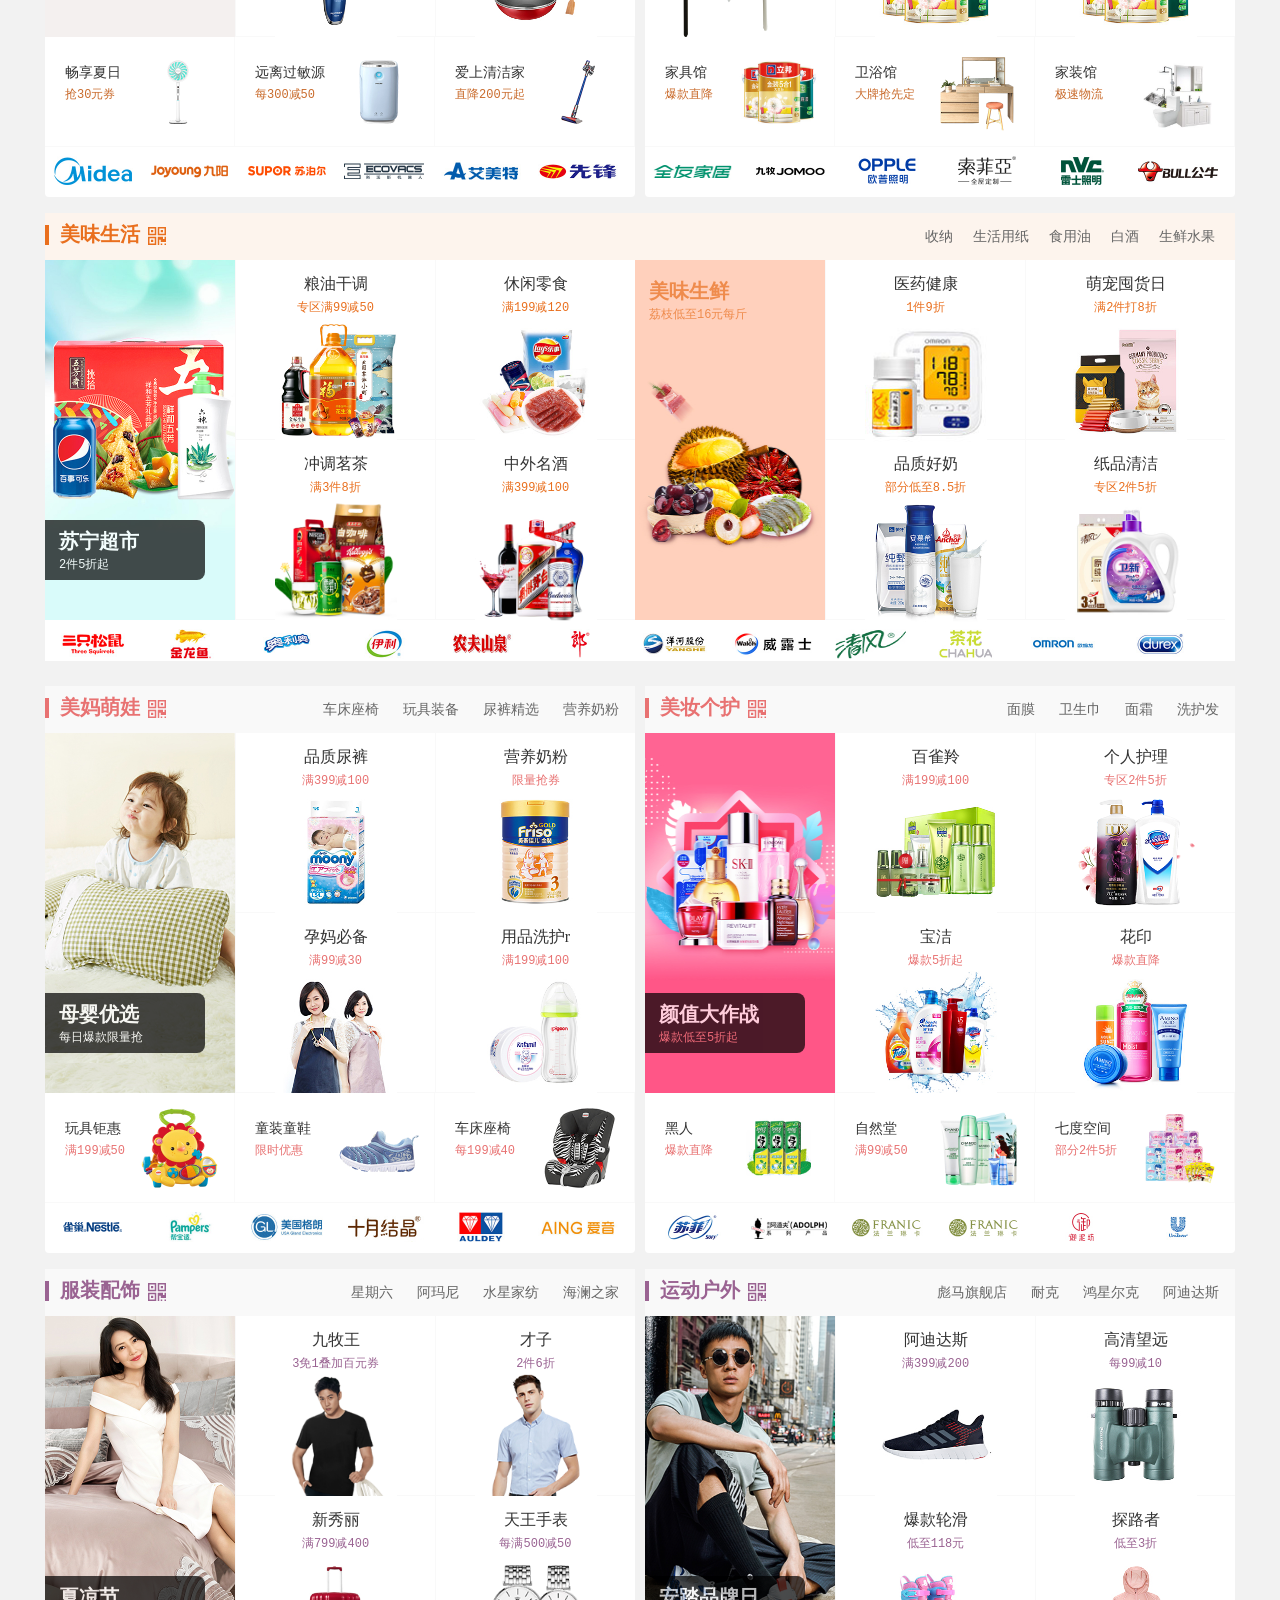
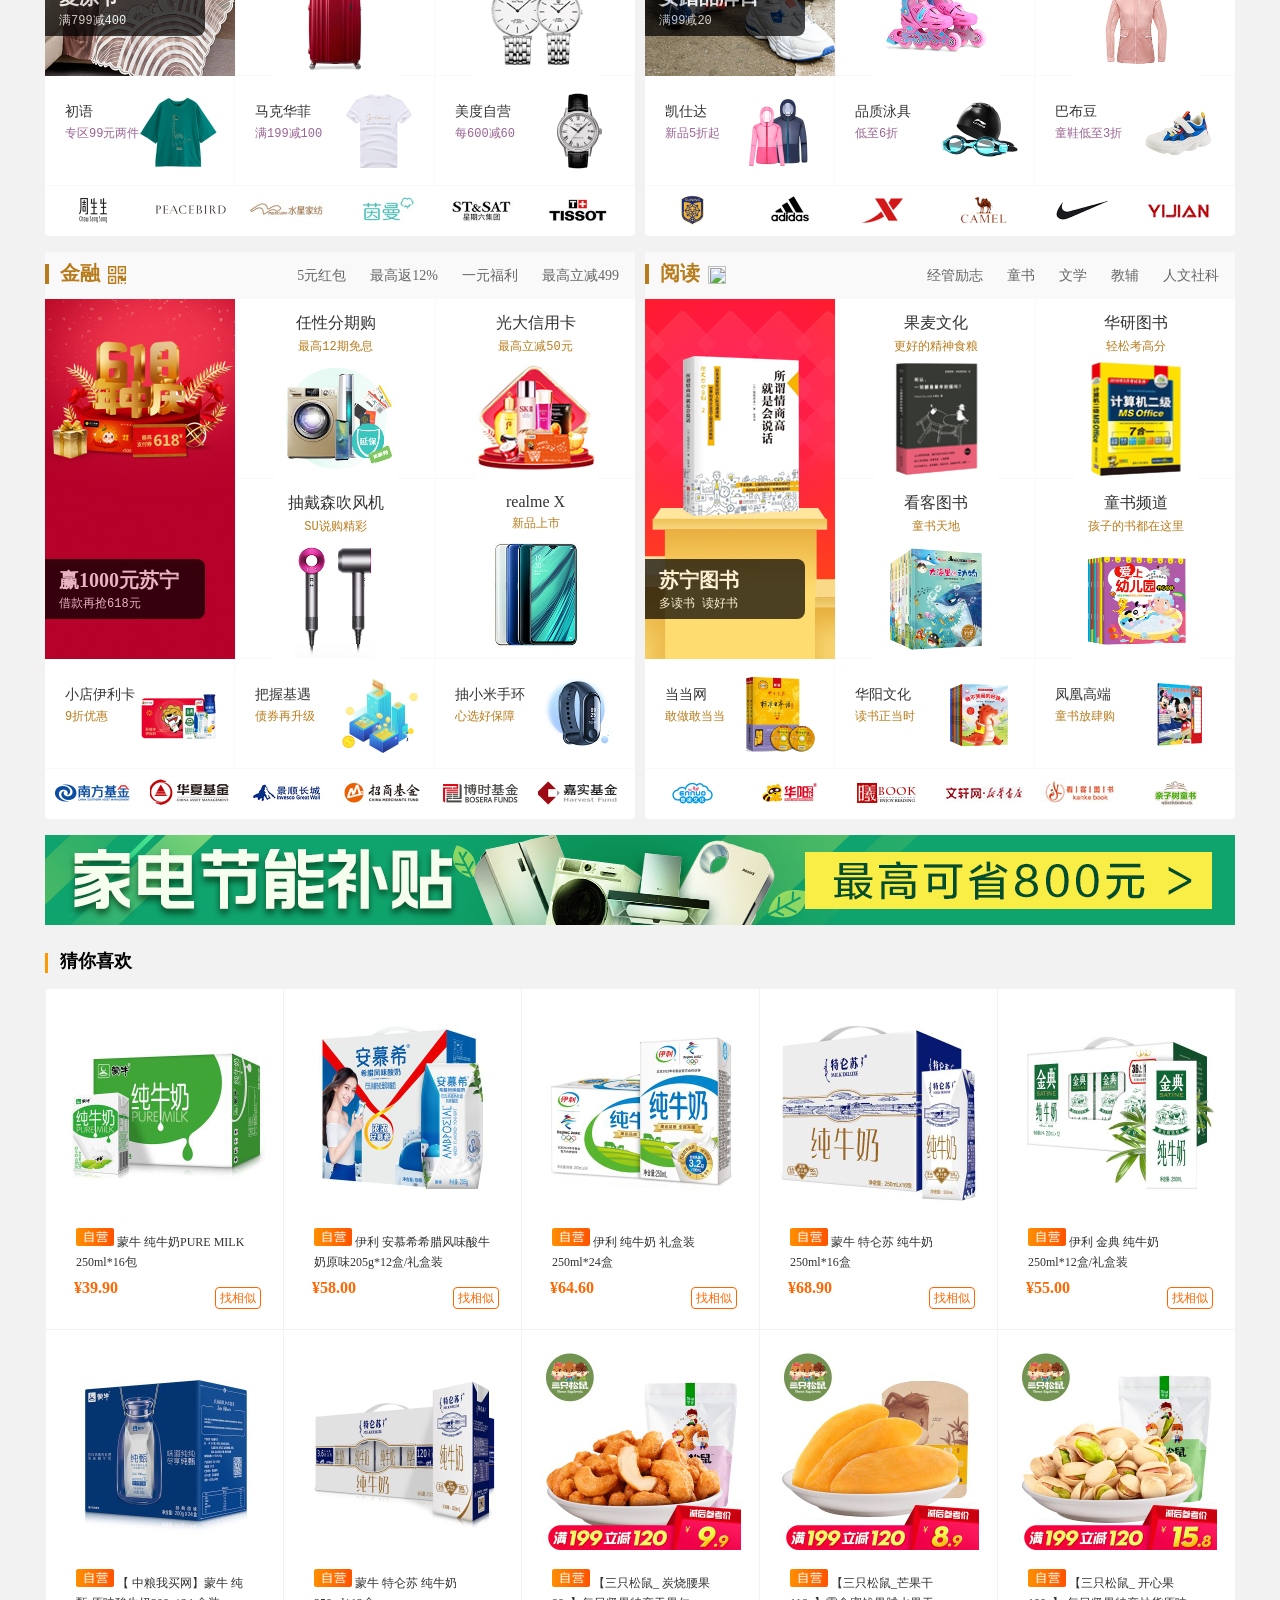
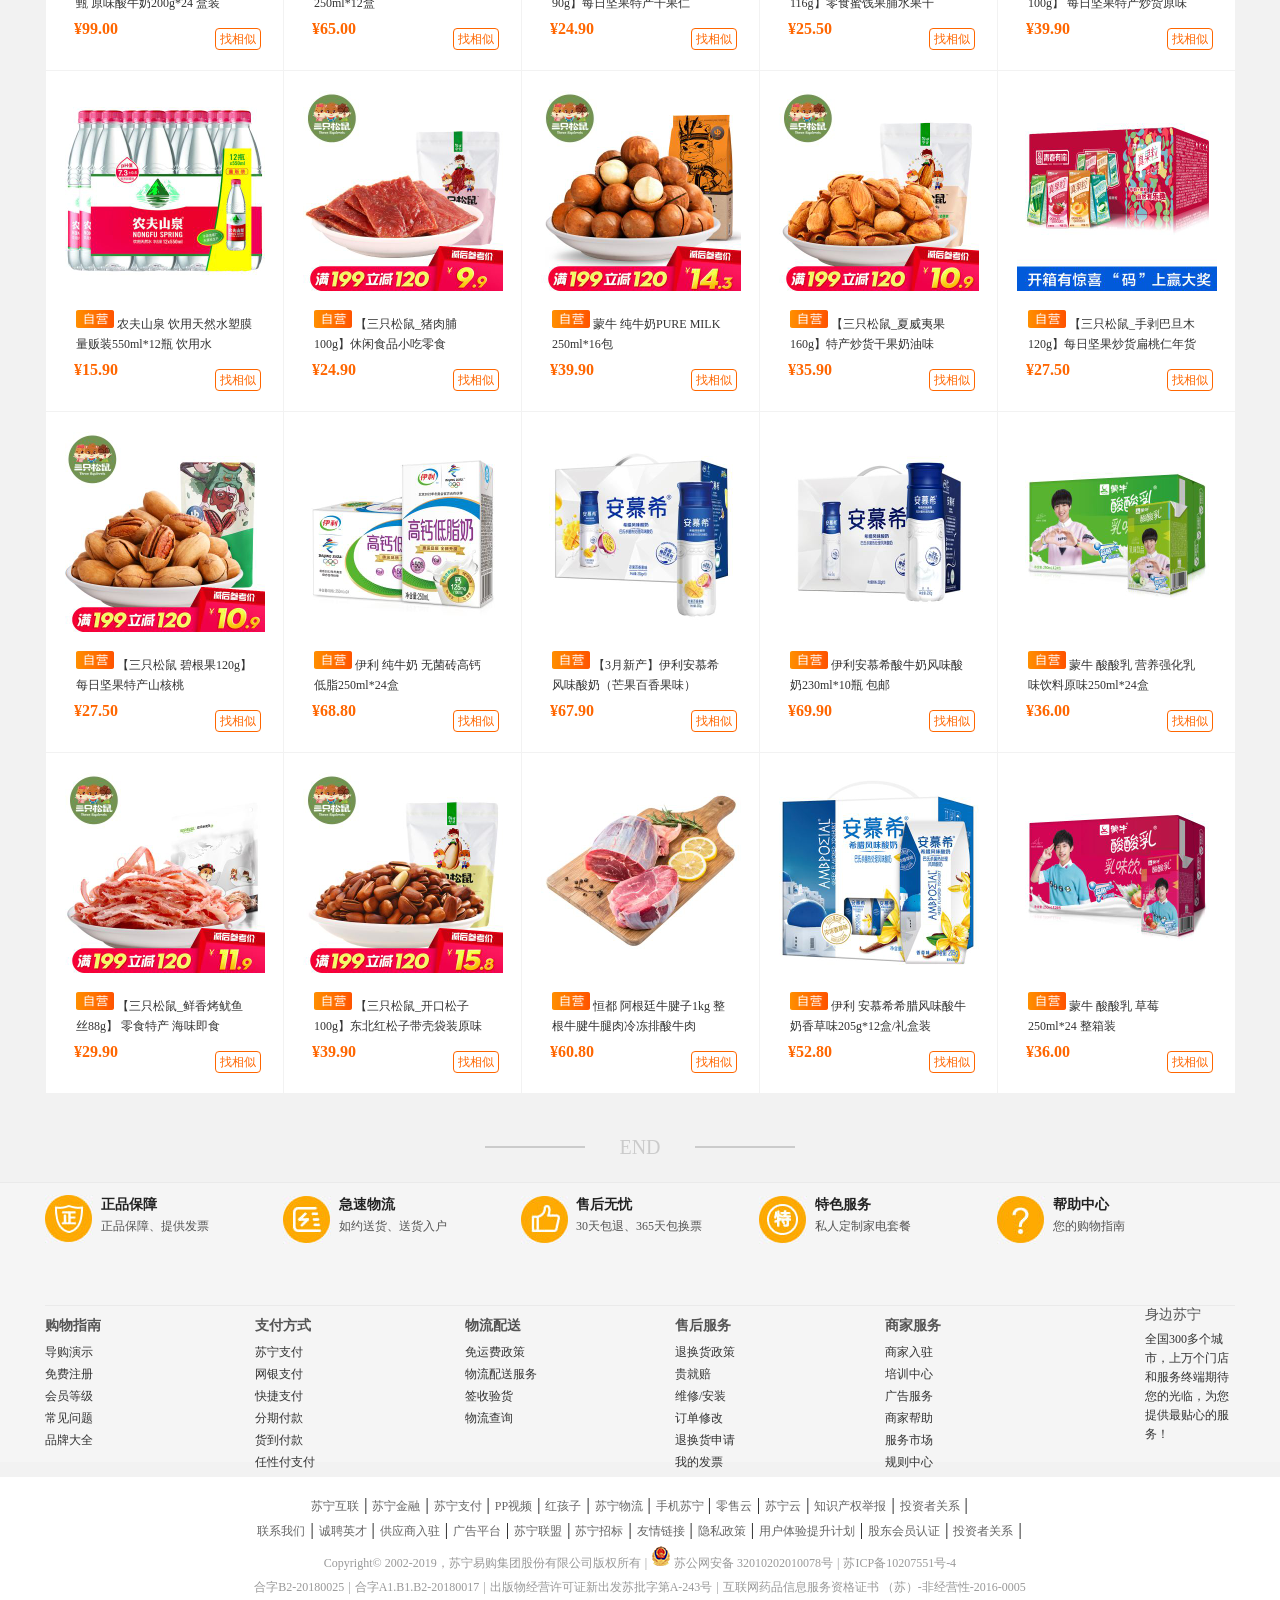
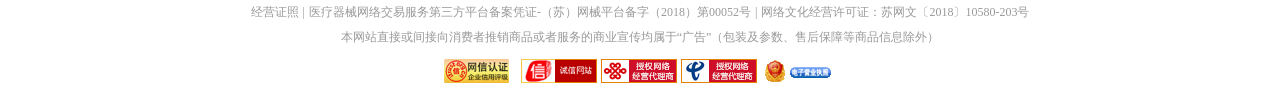
==== commit 4cf1317a: "苏宁3" ====
--- a/index.html
+++ b/index.html
@@ -28,7 +28,7 @@
                         <span>网站导航</span>
                         <i class="iconfont icon-arrow-down"></i>
                     </a>
-                    <a class="" href="">商家入驻
+                    <a class="left2" href="">商家入驻
                         <i class="iconfont icon-arrow-down"></i>
                     </a>
                     <a class="" href="">客户服务
@@ -277,17 +277,17 @@
             <div class="center">
                 <ul>
                     <li>
-                        <p>
-                            <a href="">名副其实的影像旗舰，OPPO Reno让你拍照无忧</a > 
-                        </p>
-                    </li>
-                    <li>
-                        <p><a href="">宝宝顽皮不用慌，除菌洗衣让健康生活不打折</a></p>
-                    </li>
-                    <li>
-                        <p>
-                            <a href="">骨传导耳机表现如何？亲身体验一番就知道了</a>
-                        </p>
+                        <a href="">
+                            <span style="color: #FE660A">[热议]</span>
+                            名副其实的影像旗舰，OPPO Reno让你拍照无忧</a > 
+                    </li>
+                    <li>
+                        <a href=""><span style="color: #FE660A">[热议]</span>
+                        宝宝顽皮不用慌，除菌洗衣让健康生活不打折</a>
+                    </li>
+                    <li>
+                        <a href=""><span style="color: #FE660A">[热议]</span>
+                            骨传导耳机表现如何？亲身体验一番就知道了</a>
                     </li>
                 </ul>
             </div>
@@ -380,54 +380,38 @@
                         <a href=""></a>
                     </div>
                 </div>
-                <div class="bot2">
-                    <ul>
-                        <li>
-                            <p style="color:#EF4429;font-size:17px;">电视家影</p>
-                            <div class="p1">爆款直降1000</div>
-                            <img src="img/2.9.jpg" alt="">
-                        </li>
-                        <li>
-                            <p style="color:#A458EB;font-size:17px;">电视家影</p>
-                            <div class="p1">爆款直降1000</div>
-                            <img src="img/2.10.jpg" alt="">
-                        </li>
-                        <li>
-                            <p style="color:#57BF62;font-size:17px;">电视家影</p>
-                            <div class="p1">爆款直降1000</div>
-                            <img src="img/2.11jpg.jpg" alt="">
-                        </li>
-                        <li>
-                            <p style="color:#2D83EB;font-size:17px;">电视家影</p>
-                            <div class="p1">爆款直降1000</div>
-                            <img src="img/2.12.jpg" alt="">
-                        </li>
-                    </ul>
-                </div>
             </div>
         </div>
         <div class="bot2">
             <ul>
-                <li>
-                    <p style="color:#EF4429;font-size:17px;">电视家影</p>
-                    <div class="p1">爆款直降1000</div>
-                    <img src="img/2.9.jpg" alt="">
-                </li>
-                <li>
-                    <p style="color:#A458EB;font-size:17px;">电视家影</p>
-                    <div class="p1">爆款直降1000</div>
-                    <img src="img/2.10.jpg" alt="">
-                </li>
-                <li>
-                    <p style="color:#57BF62;font-size:17px;">电视家影</p>
-                    <div class="p1">爆款直降1000</div>
-                    <img src="img/2.11jpg.jpg" alt="">
-                </li>
-                <li>
-                    <p style="color:#2D83EB;font-size:17px;">电视家影</p>
-                    <div class="p1">爆款直降1000</div>
-                    <img src="img/2.12.jpg" alt="">
-                </li>
+                <a href="">
+                    <li>
+                        <p style="color:#EF4429;font-size:17px;">电视家影</p>
+                        <div class="p1">爆款直降1000</div>
+                        <img src="img/2.9.jpg" alt="">
+                    </li>
+                </a>
+                <a href="">
+                    <li>
+                        <p style="color:#A458EB;font-size:17px;">电视家影</p>
+                        <div class="p1">爆款直降1000</div>
+                        <img src="img/2.10.jpg" alt="">
+                    </li>
+                </a>
+                <a href="">
+                    <li>
+                        <p style="color:#57BF62;font-size:17px;">电视家影</p>
+                        <div class="p1">爆款直降1000</div>
+                        <img src="img/2.11jpg.jpg" alt="">
+                    </li>
+                </a>
+                <a href="">
+                    <li>
+                        <p style="color:#2D83EB;font-size:17px;">电视家影</p>
+                        <div class="p1">爆款直降1000</div>
+                        <img src="img/2.12.jpg" alt="">
+                    </li>
+                </a>
             </ul>
         </div>
     </div>
--- a/css/index.css
+++ b/css/index.css
@@ -439,16 +439,21 @@
     margin: 11px 10px 11px;
     font-size:12px;
 }
-.da .right .center p{
+.da .right .center a{
     width: 150px;
     height: 40px;
     word-break: break-all;
-    text-align: center;
-}
-.da .right .center p a{
     color:#333;
     display: block;
-    padding-top:8px;
+    overflow: hidden;
+    line-height: 20px;
+    padding: 0 7px 0;
+    box-sizing: border-box;
+    margin-top: 10px;
+}
+
+.da .right .center a:hover{
+    color: #FE660A;
 }
 .da .da1 .da3{
     width:830px;
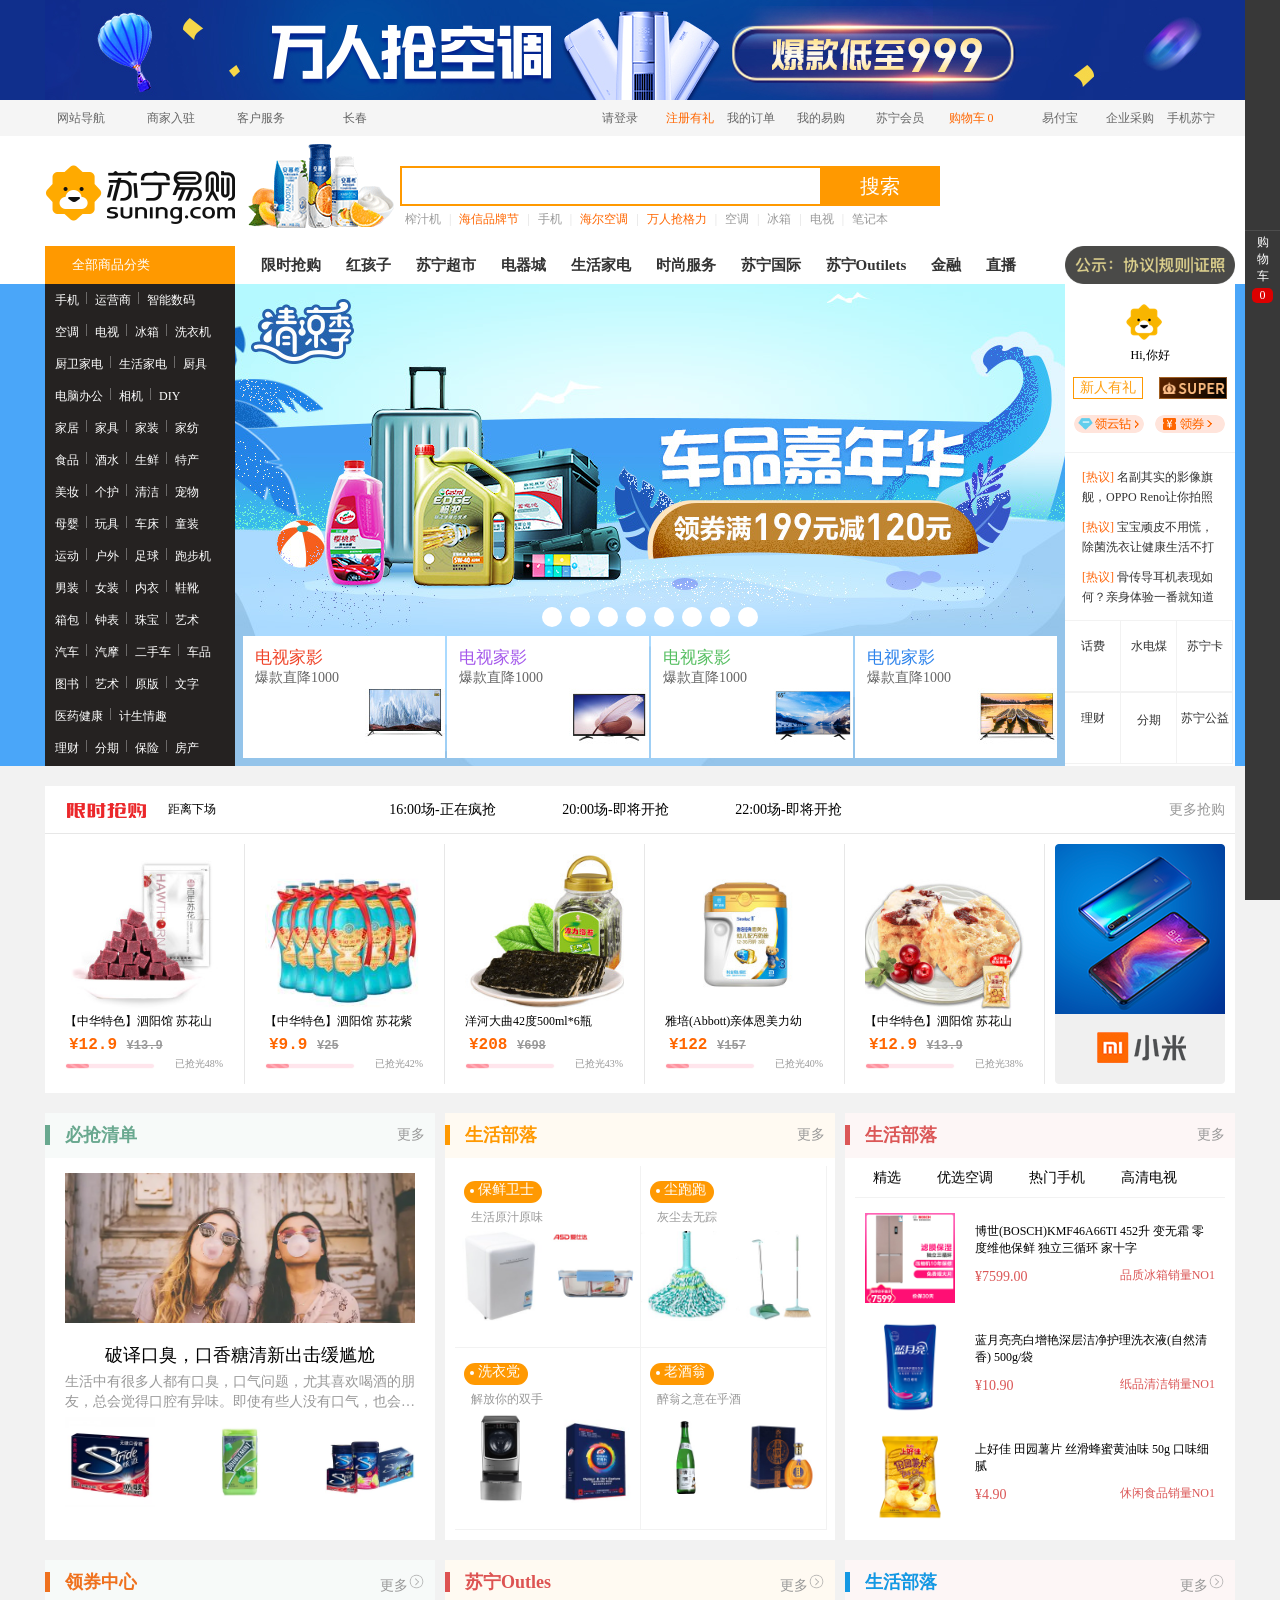
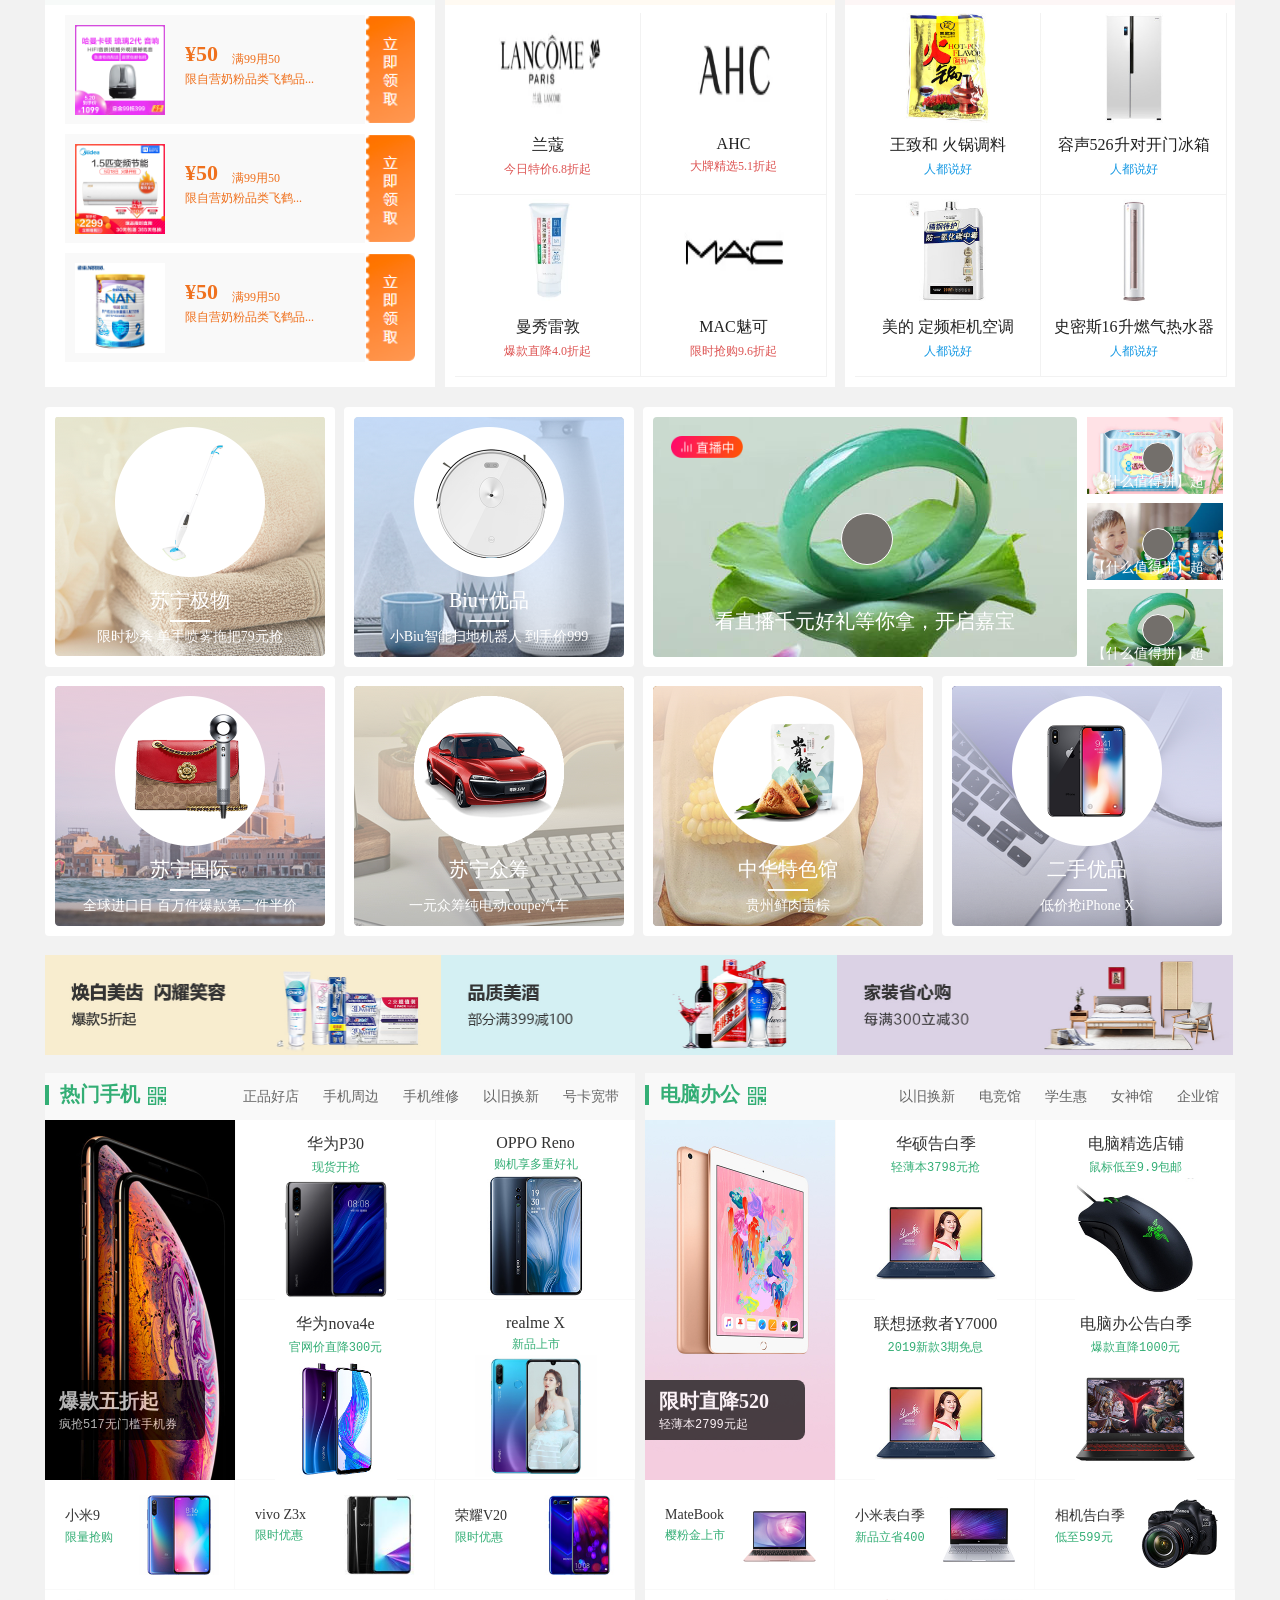
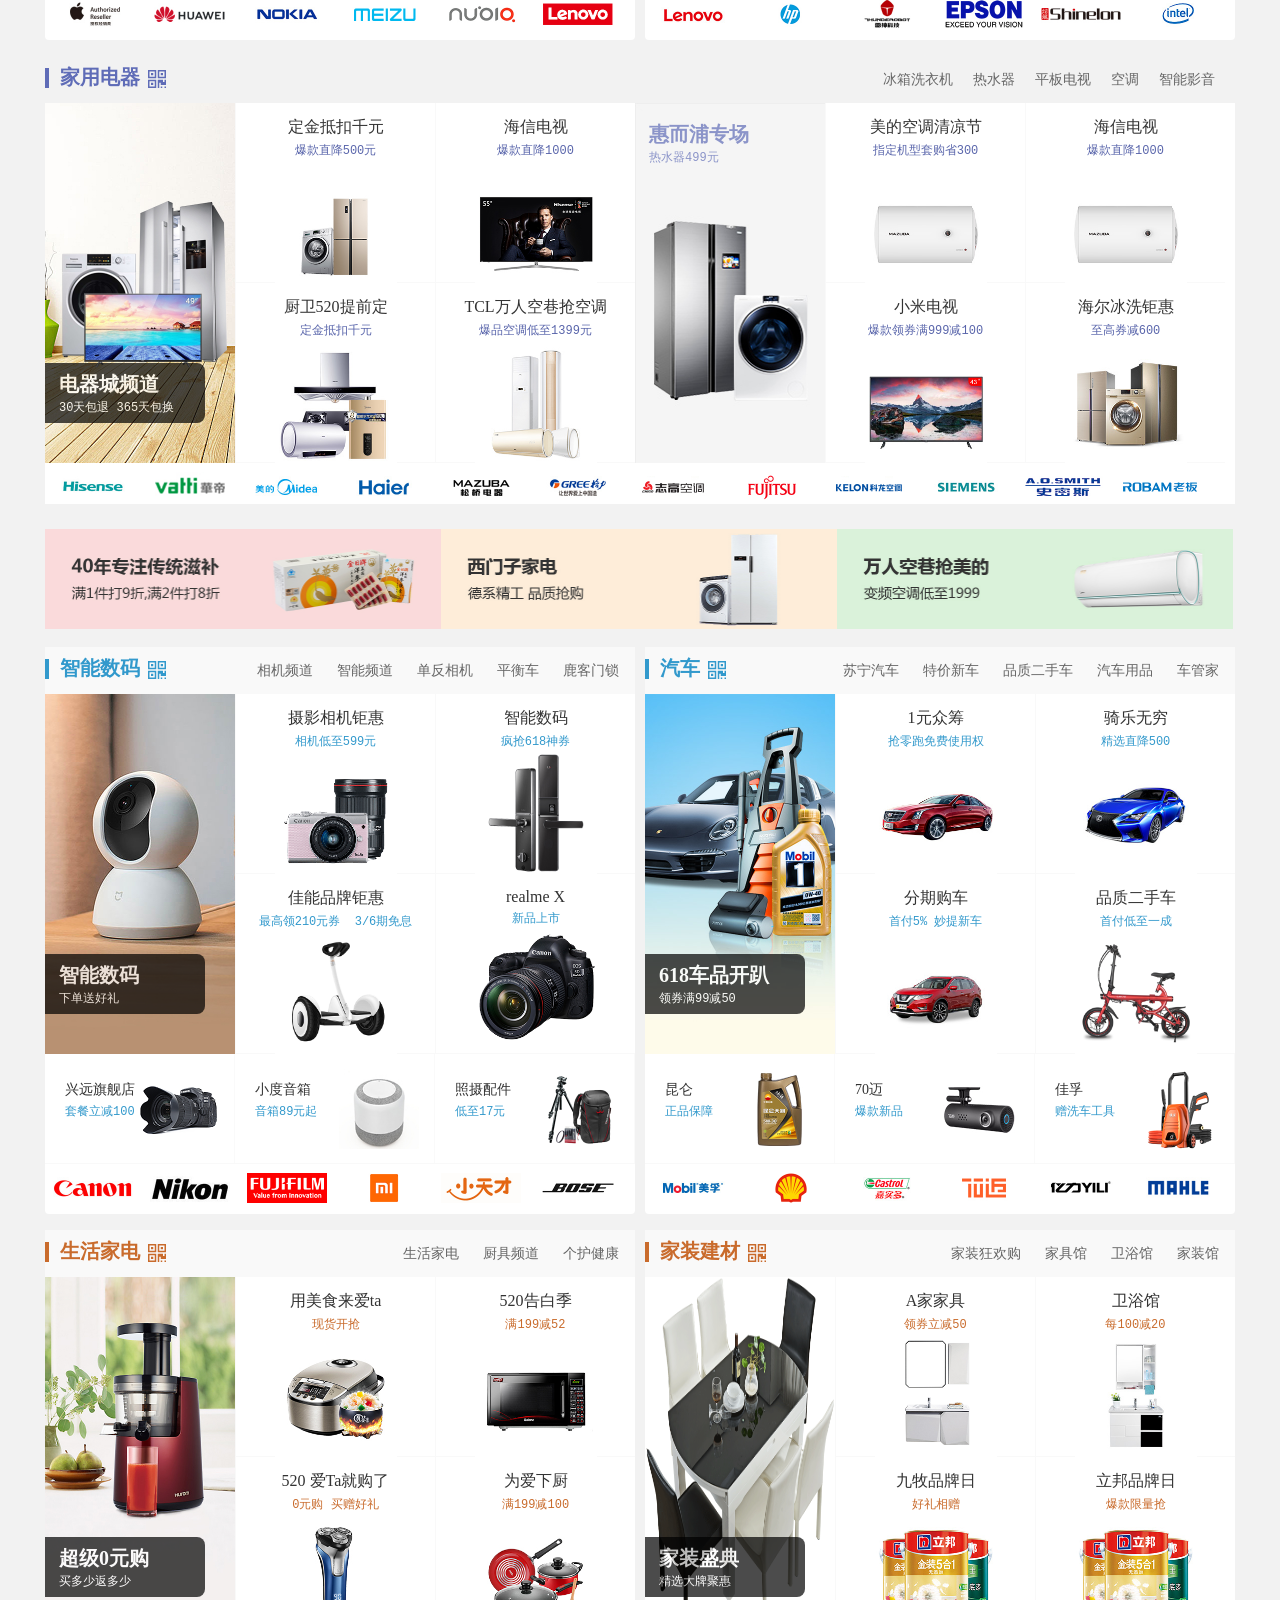
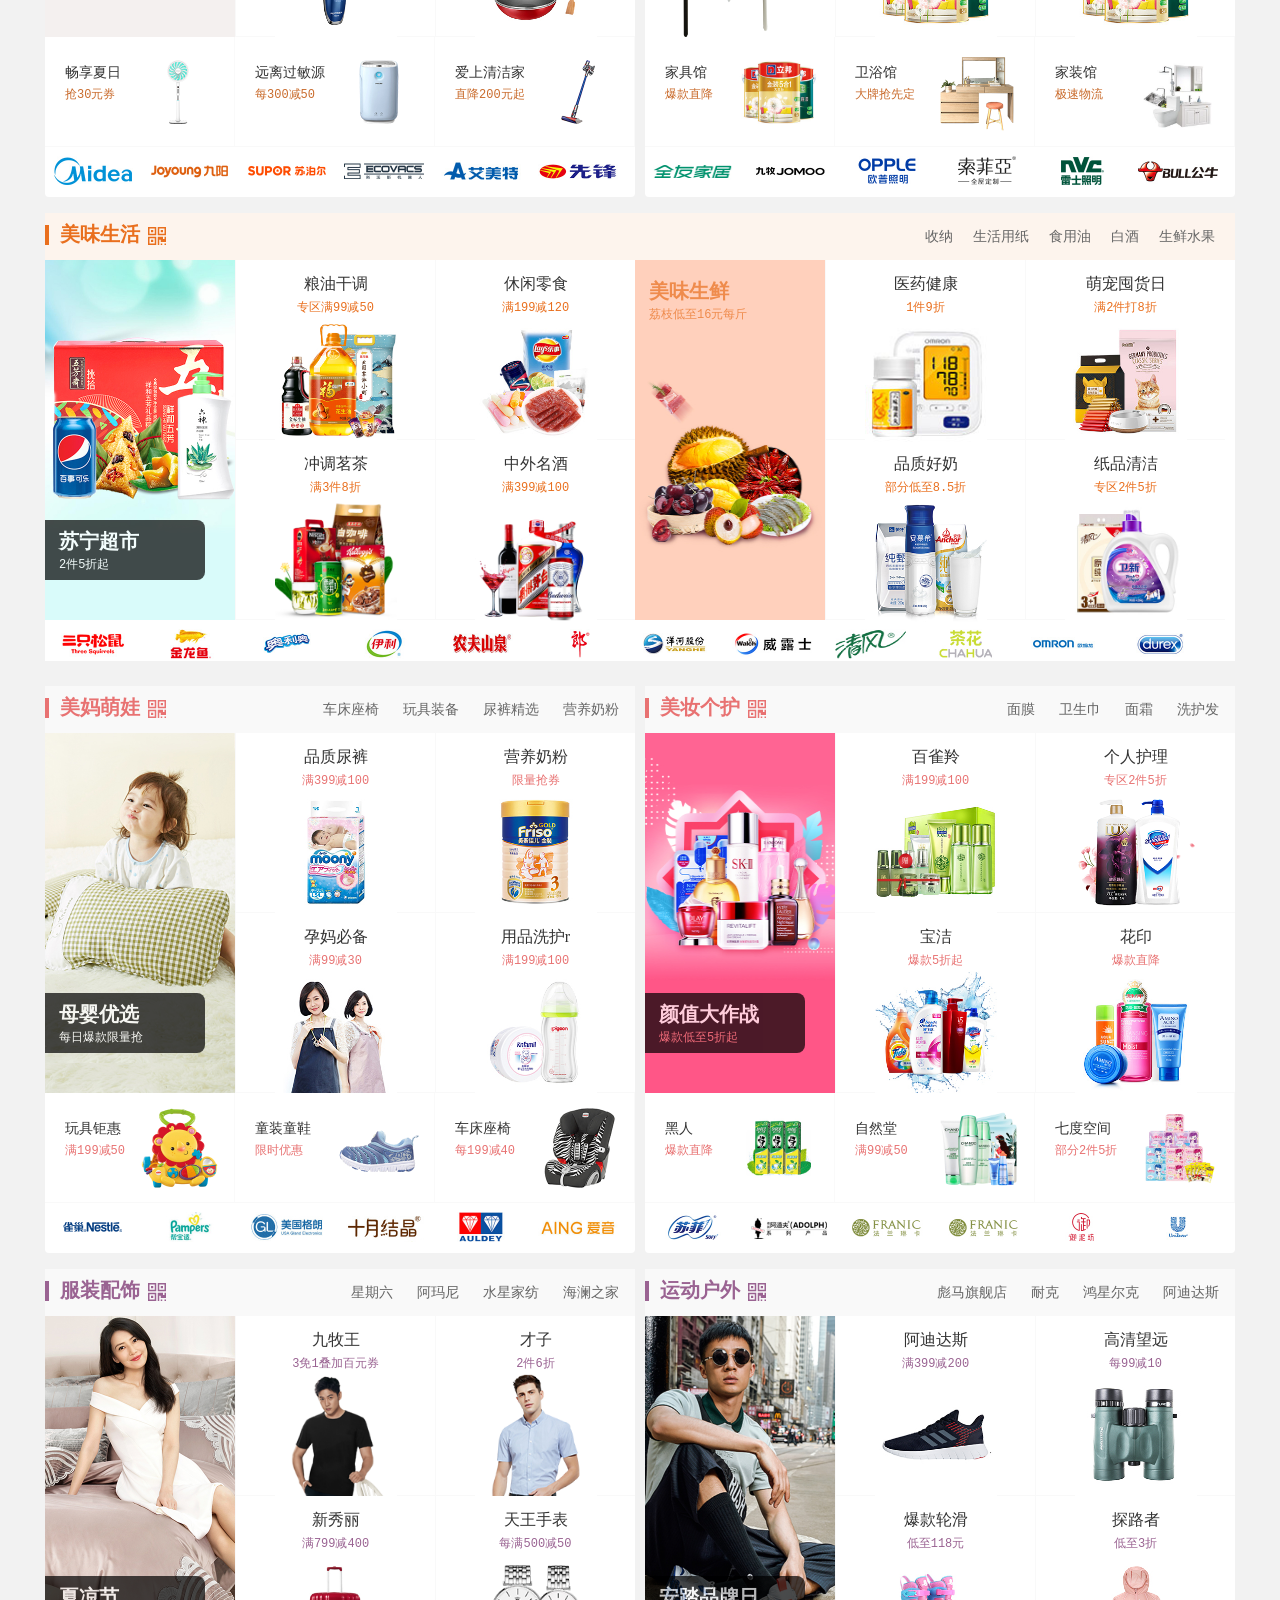
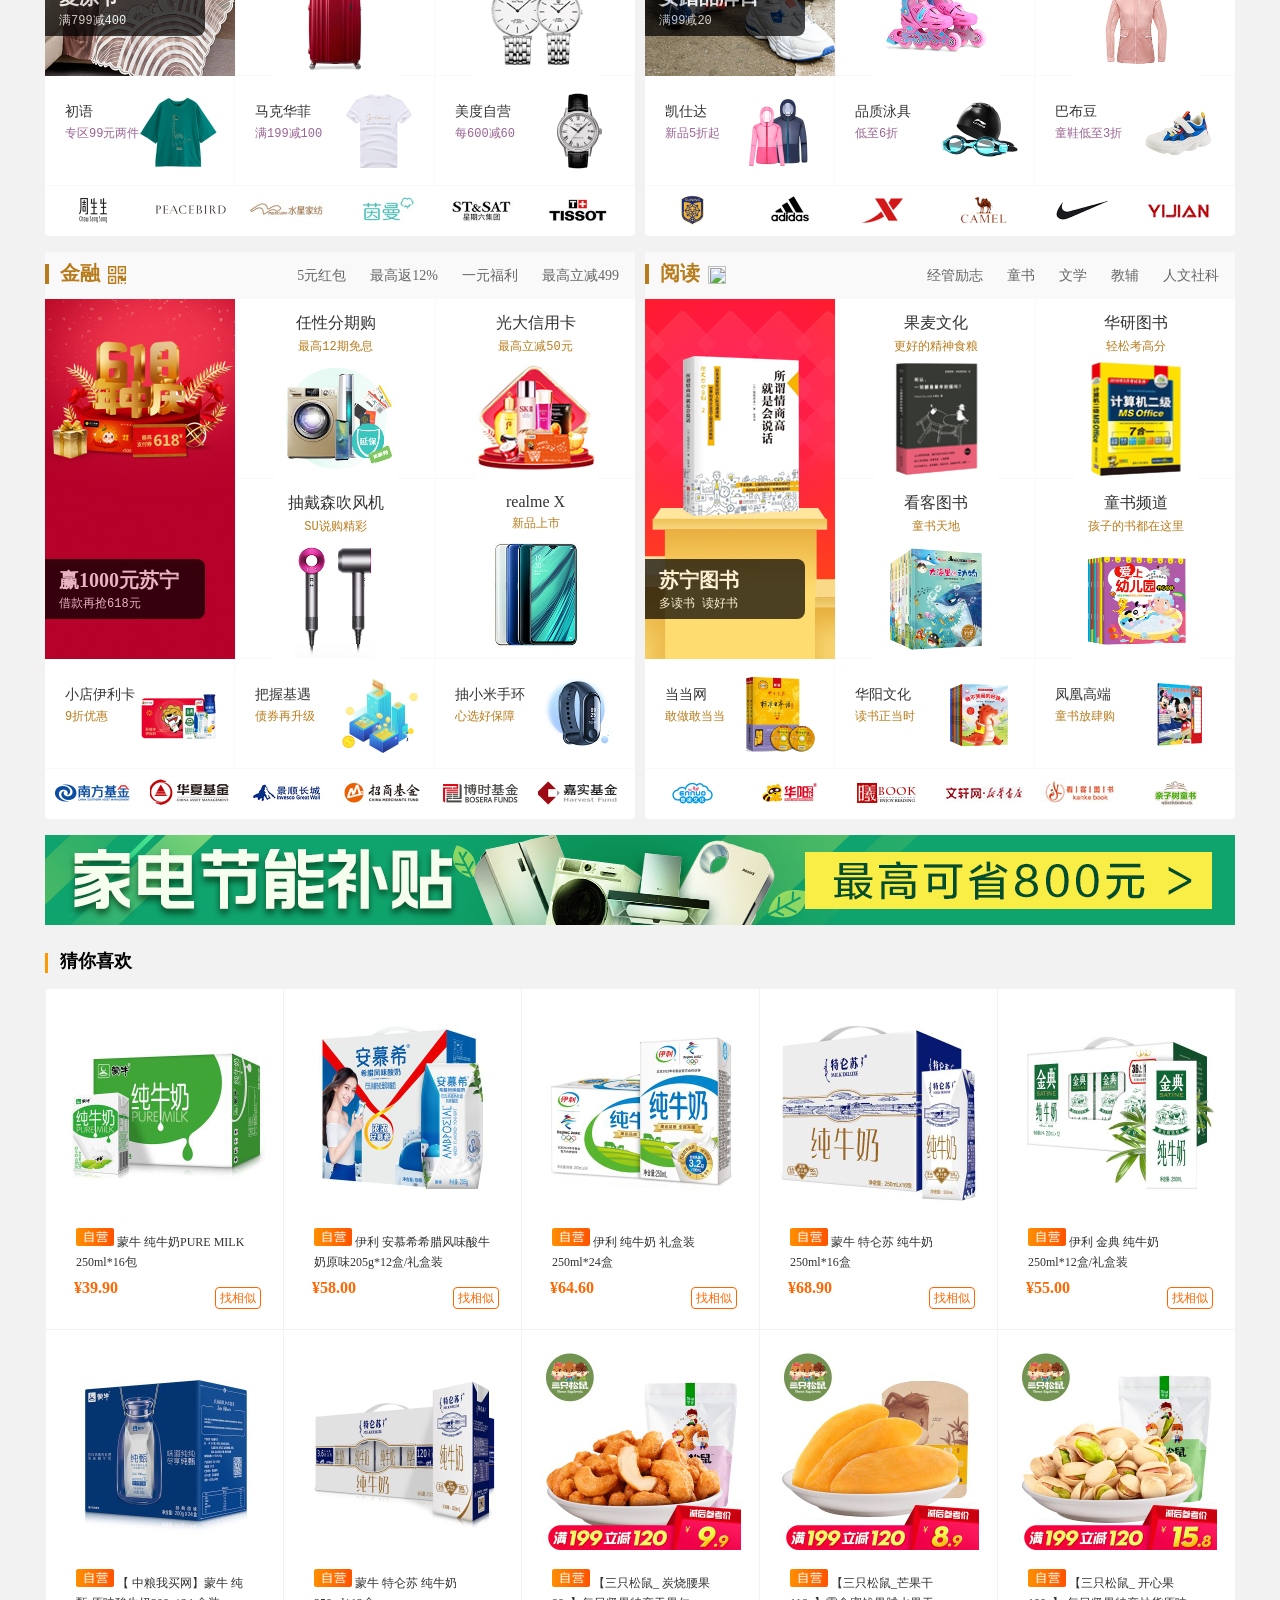
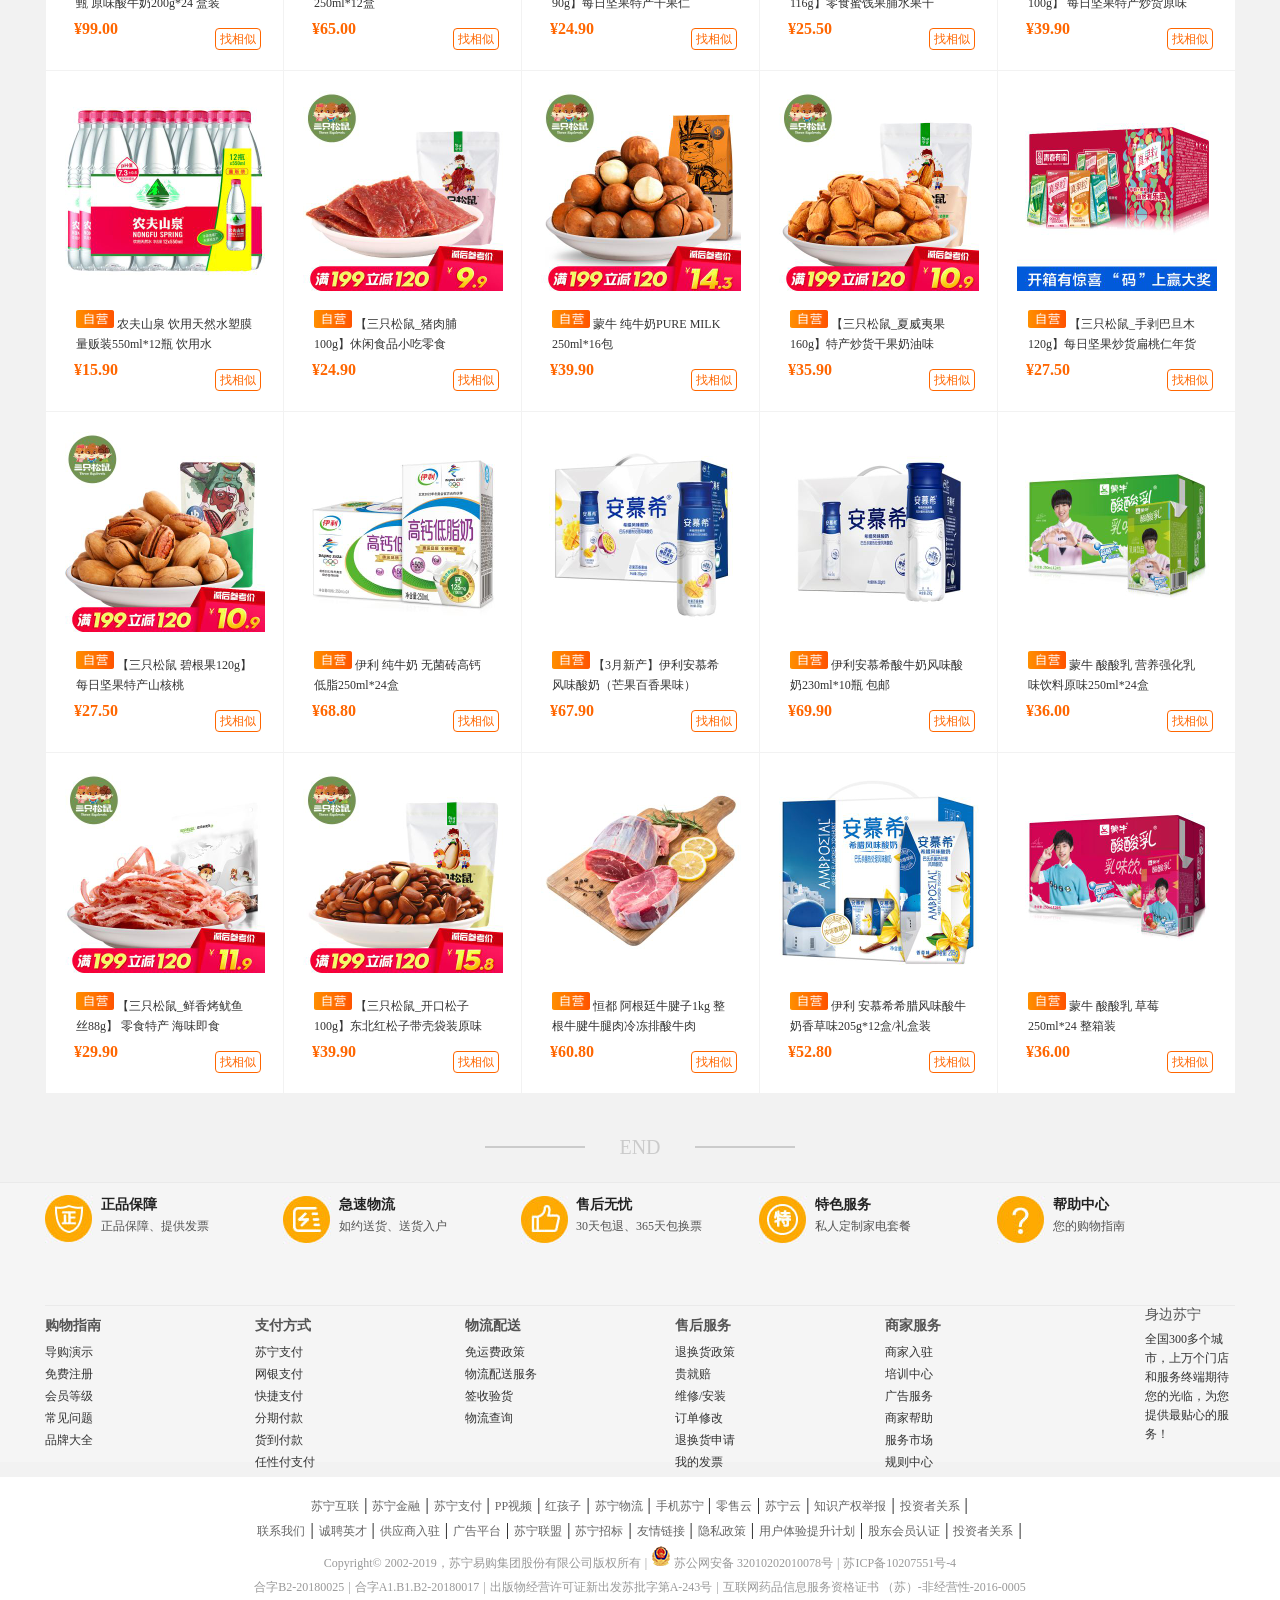
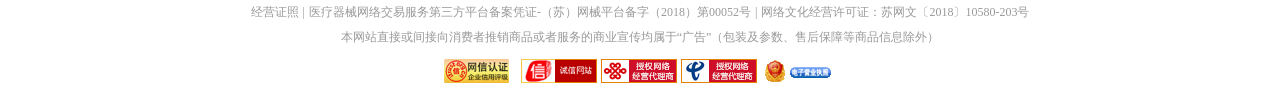
==== commit add989ee: "苏宁" ====
--- a/index.html
+++ b/index.html
@@ -381,38 +381,38 @@
                     </div>
                 </div>
             </div>
-        </div>
-        <div class="bot2">
-            <ul>
-                <a href="">
-                    <li>
-                        <p style="color:#EF4429;font-size:17px;">电视家影</p>
-                        <div class="p1">爆款直降1000</div>
-                        <img src="img/2.9.jpg" alt="">
-                    </li>
-                </a>
-                <a href="">
-                    <li>
-                        <p style="color:#A458EB;font-size:17px;">电视家影</p>
-                        <div class="p1">爆款直降1000</div>
-                        <img src="img/2.10.jpg" alt="">
-                    </li>
-                </a>
-                <a href="">
-                    <li>
-                        <p style="color:#57BF62;font-size:17px;">电视家影</p>
-                        <div class="p1">爆款直降1000</div>
-                        <img src="img/2.11jpg.jpg" alt="">
-                    </li>
-                </a>
-                <a href="">
-                    <li>
-                        <p style="color:#2D83EB;font-size:17px;">电视家影</p>
-                        <div class="p1">爆款直降1000</div>
-                        <img src="img/2.12.jpg" alt="">
-                    </li>
-                </a>
-            </ul>
+            <div class="bot2">
+                <ul>
+                    <a href="">
+                        <li>
+                            <p style="color:#EF4429;font-size:17px;">电视家影</p>
+                            <div class="p1">爆款直降1000</div>
+                            <img src="img/2.9.jpg" alt="">
+                        </li>
+                    </a>
+                    <a href="">
+                        <li>
+                            <p style="color:#A458EB;font-size:17px;">电视家影</p>
+                            <div class="p1">爆款直降1000</div>
+                            <img src="img/2.10.jpg" alt="">
+                        </li>
+                    </a>
+                    <a href="">
+                        <li>
+                            <p style="color:#57BF62;font-size:17px;">电视家影</p>
+                            <div class="p1">爆款直降1000</div>
+                            <img src="img/2.11jpg.jpg" alt="">
+                        </li>
+                    </a>
+                    <a href="">
+                        <li>
+                            <p style="color:#2D83EB;font-size:17px;">电视家影</p>
+                            <div class="p1">爆款直降1000</div>
+                            <img src="img/2.12.jpg" alt="">
+                        </li>
+                    </a>
+                </ul>
+            </div>
         </div>
     </div>
     <!-- 轮播图结束 -->
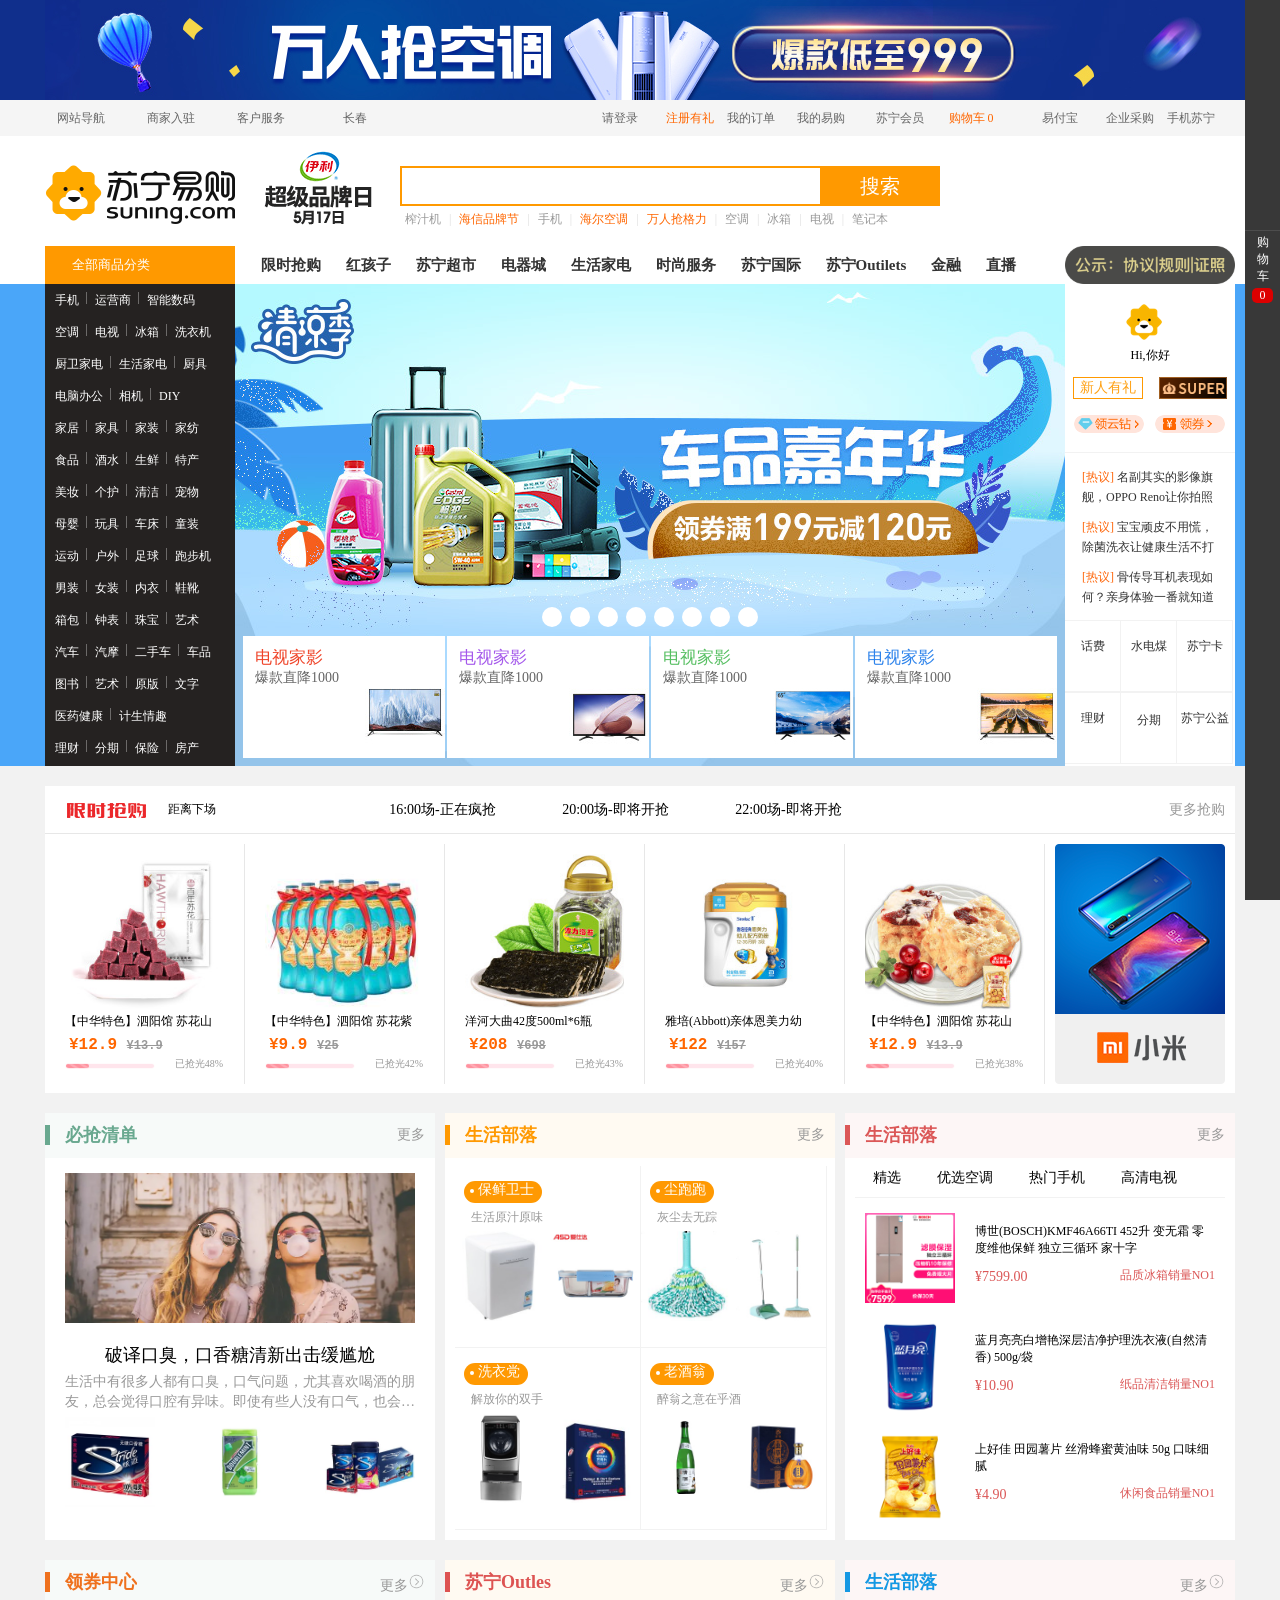
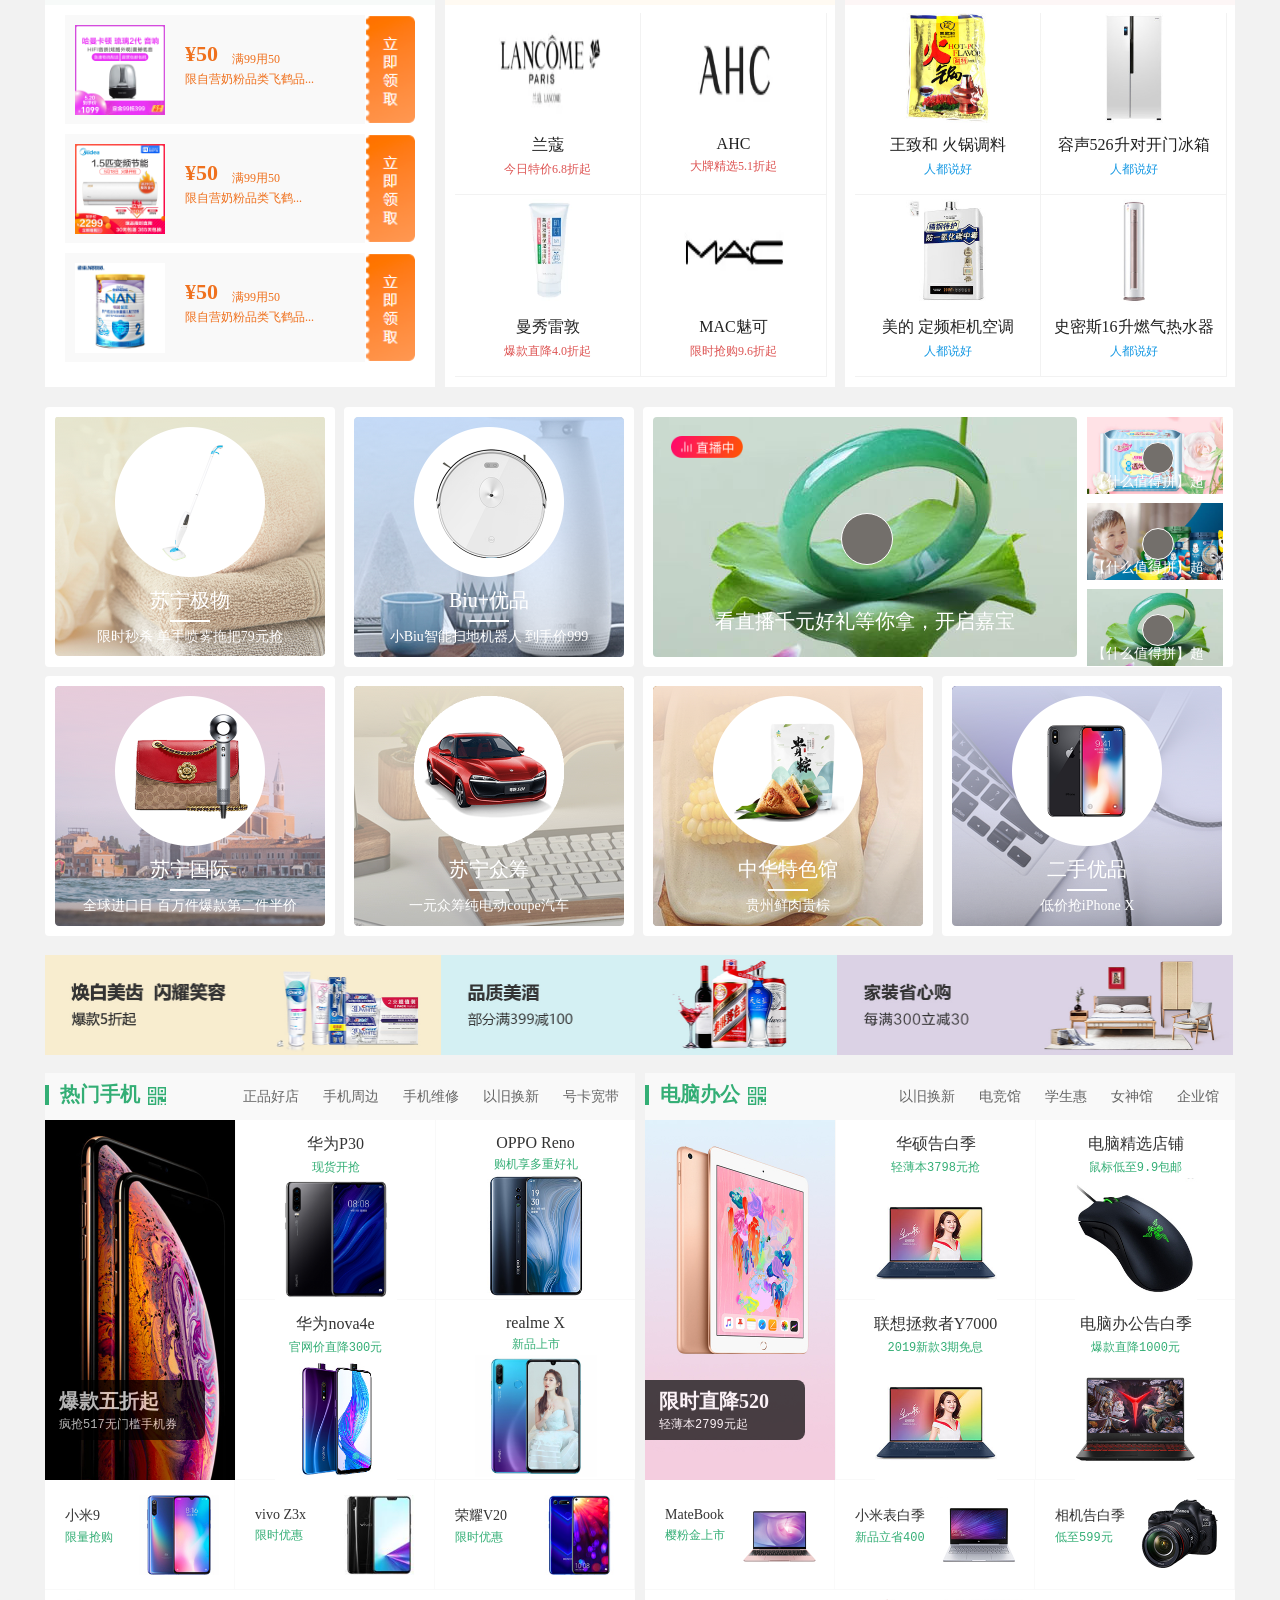
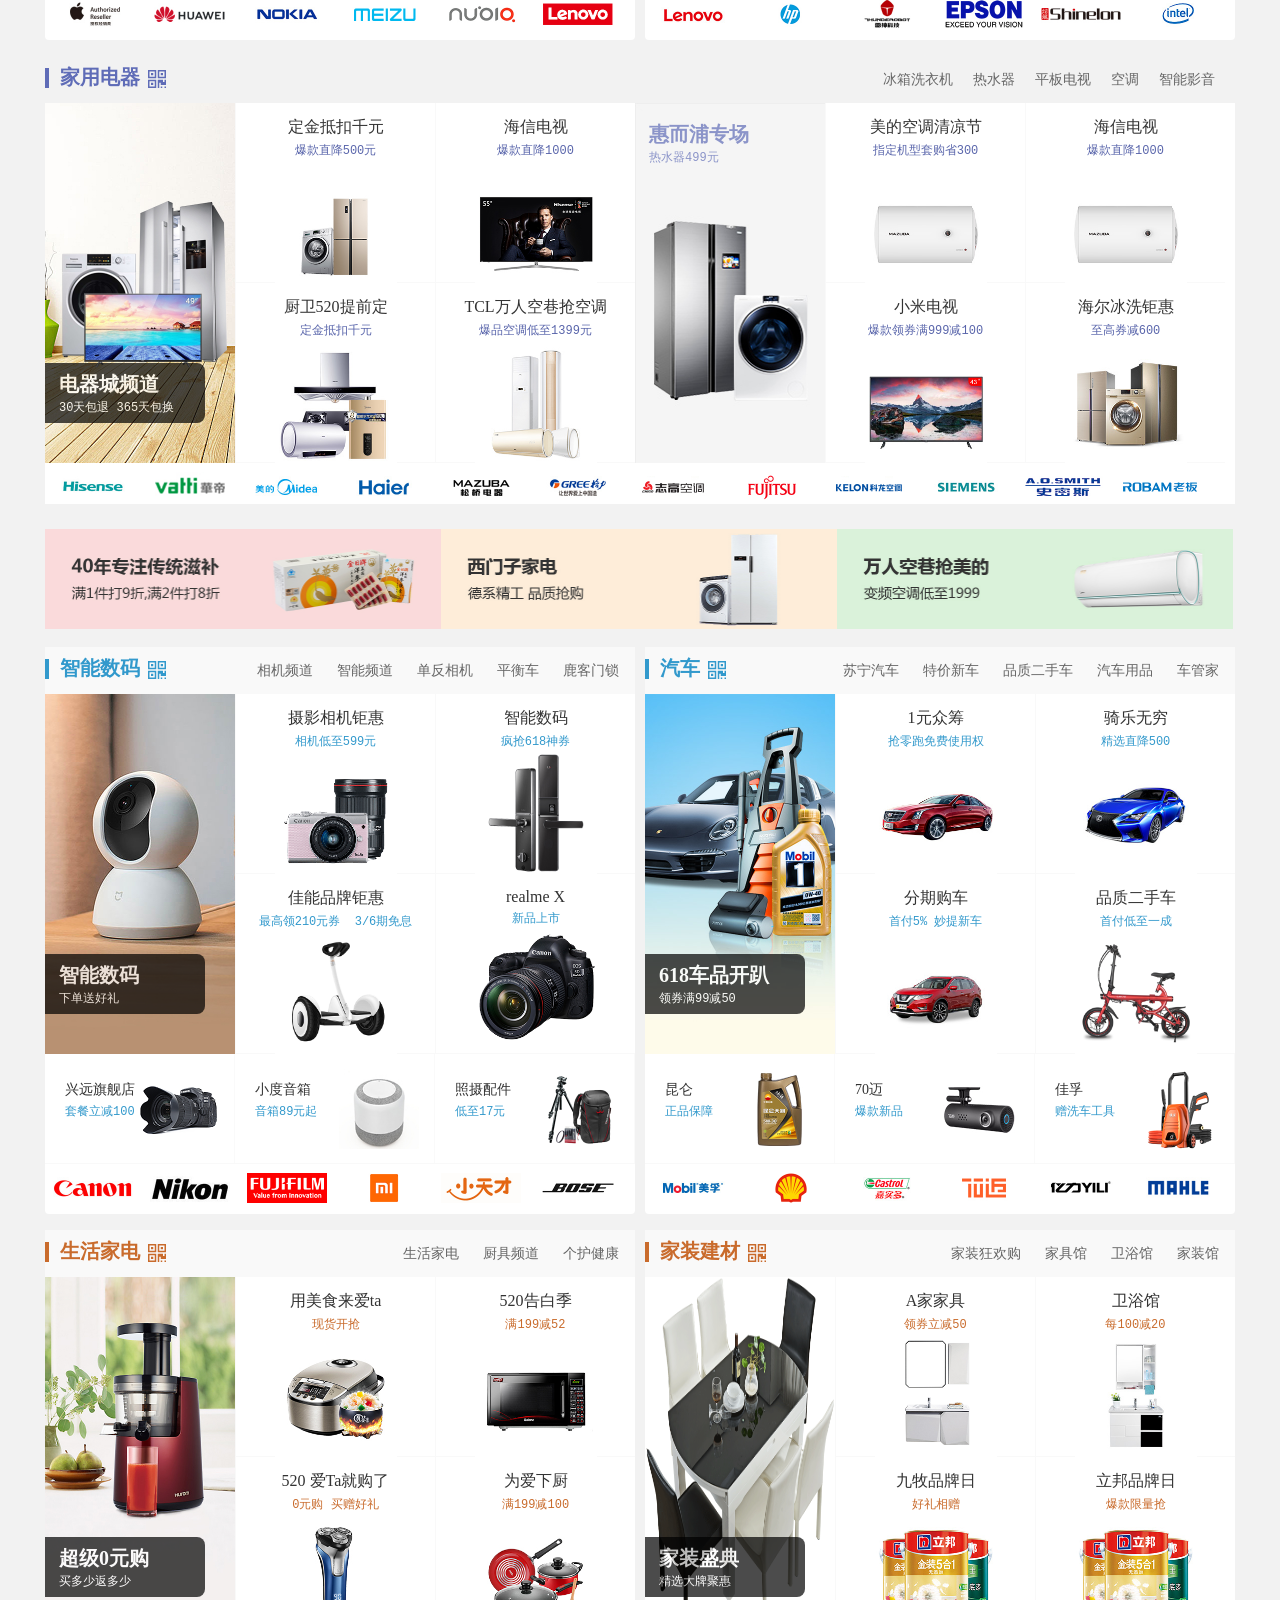
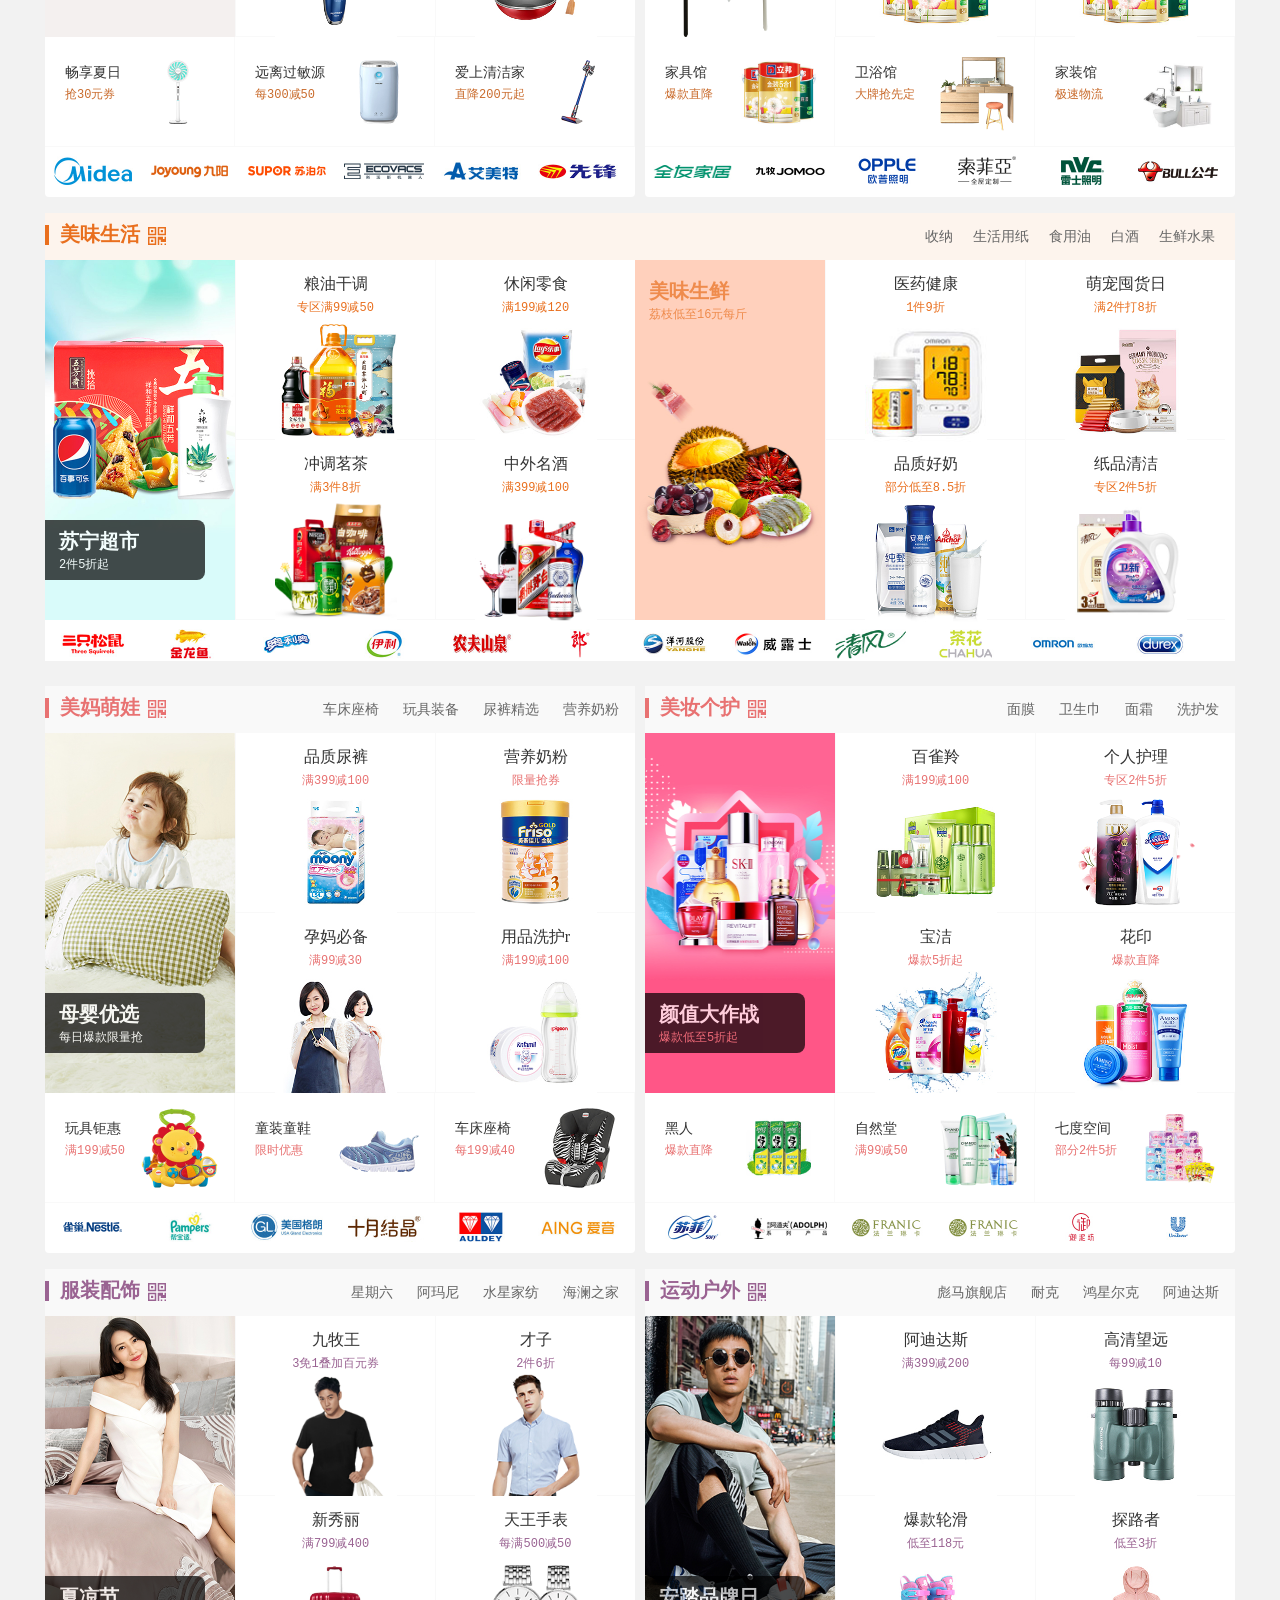
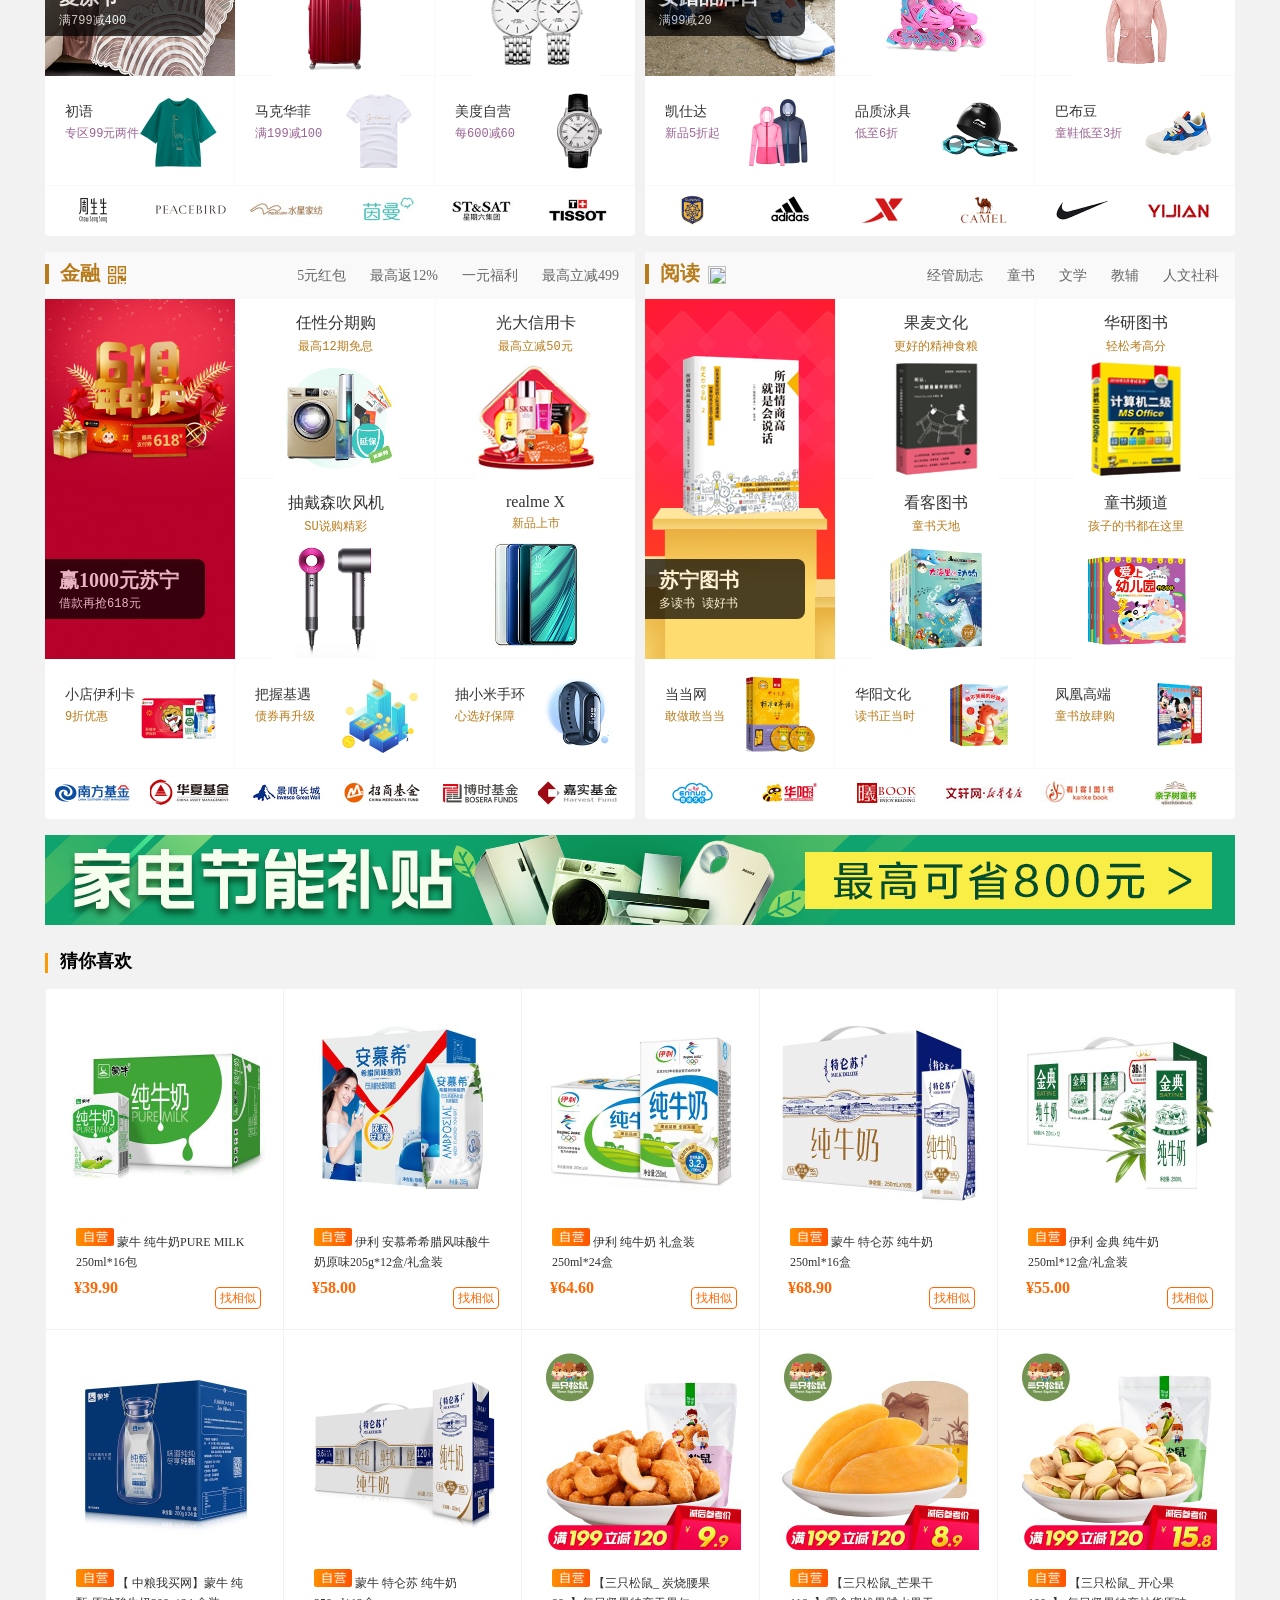
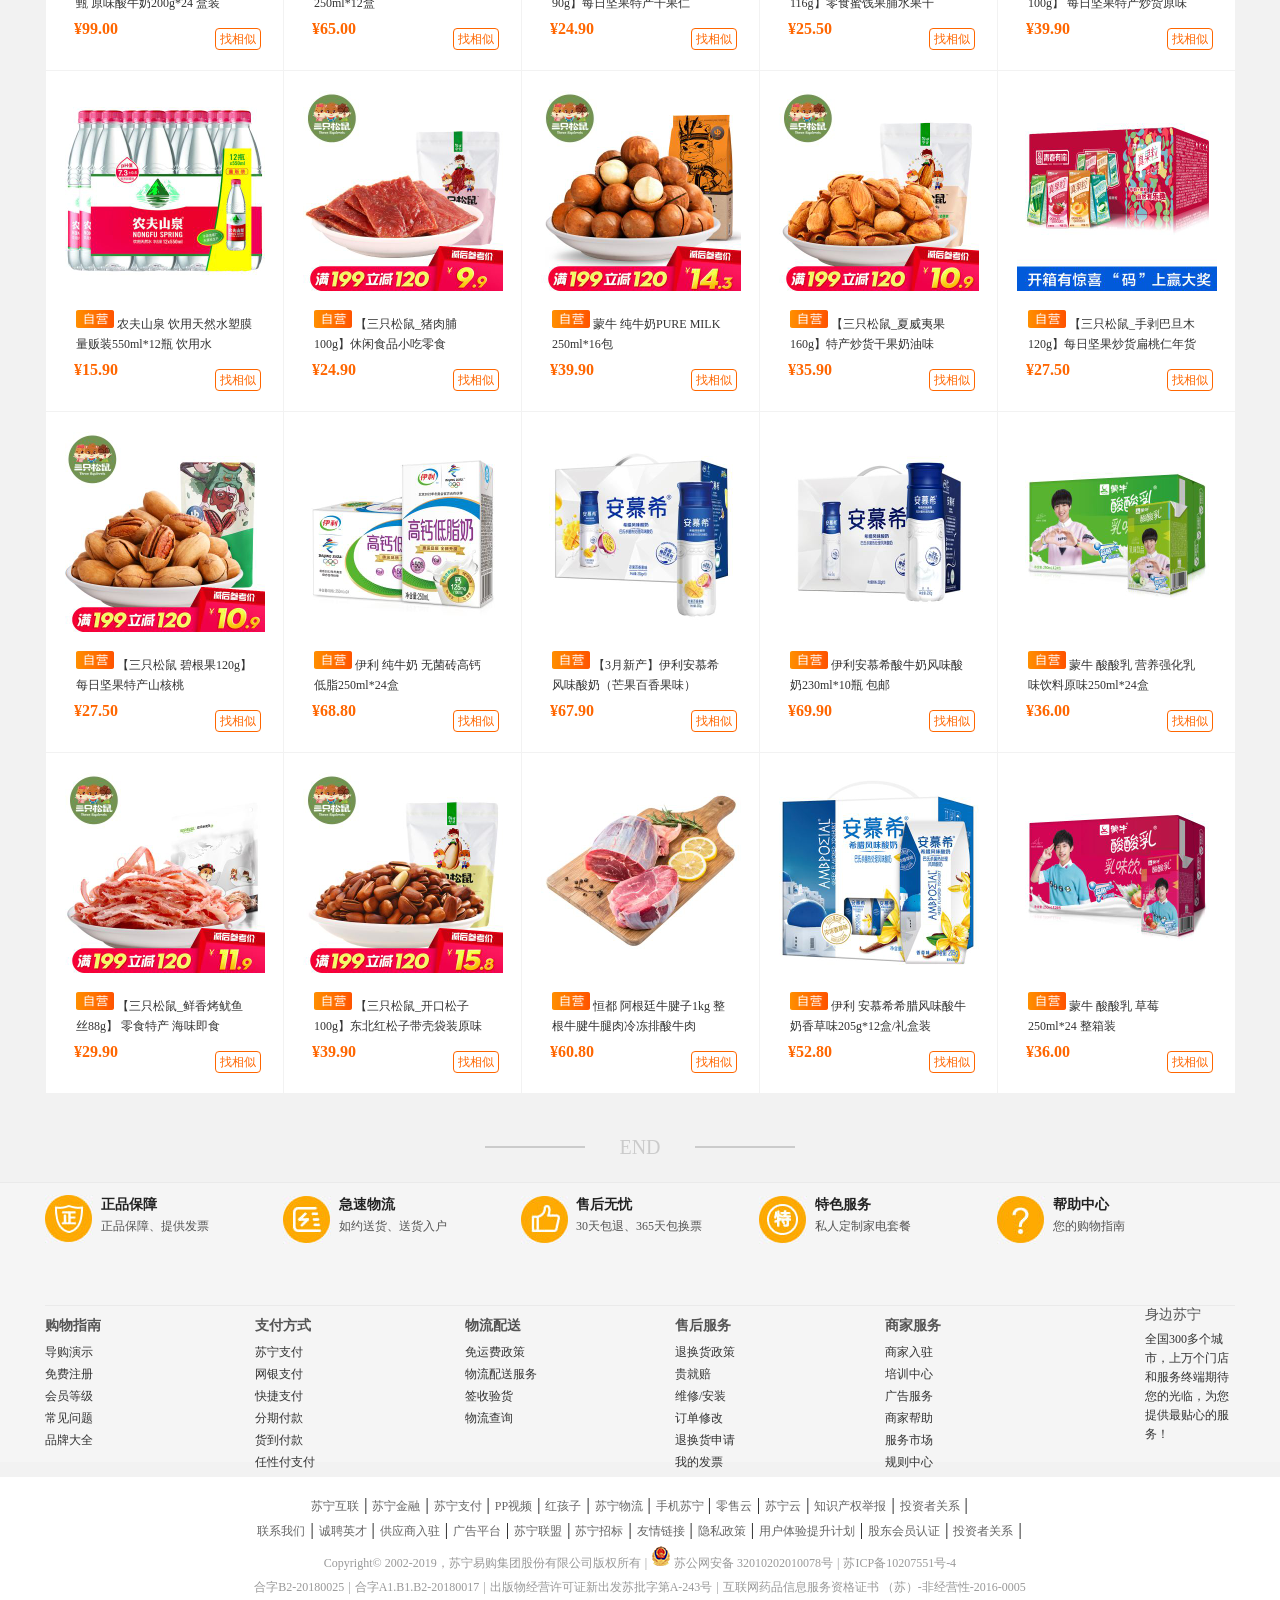
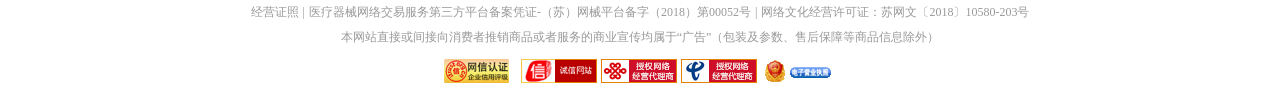
==== commit f4fd6072: "苏三离了洪洞县" ====
--- a/index.html
+++ b/index.html
@@ -57,7 +57,7 @@
                     <a  class="left2" href="">我的订单
                         <i class="iconfont icon-arrow-down"></i>
                     </a>
-                    <a href="" style="color:#F60">注册有礼</a>
+                    <a href="" class="right1" style="color:#F60">注册有礼</a>
                     <a class="right1" href="">请登录</a>
                 </div>
         </div>
--- a/css/index.css
+++ b/css/index.css
@@ -177,6 +177,7 @@
 }
 .daohang .right .right1:hover{
     color:#F60;
+    background-color:#F5F5F5;
 }
 .daohang .one .left2:hover{
     background-color:#fff;
